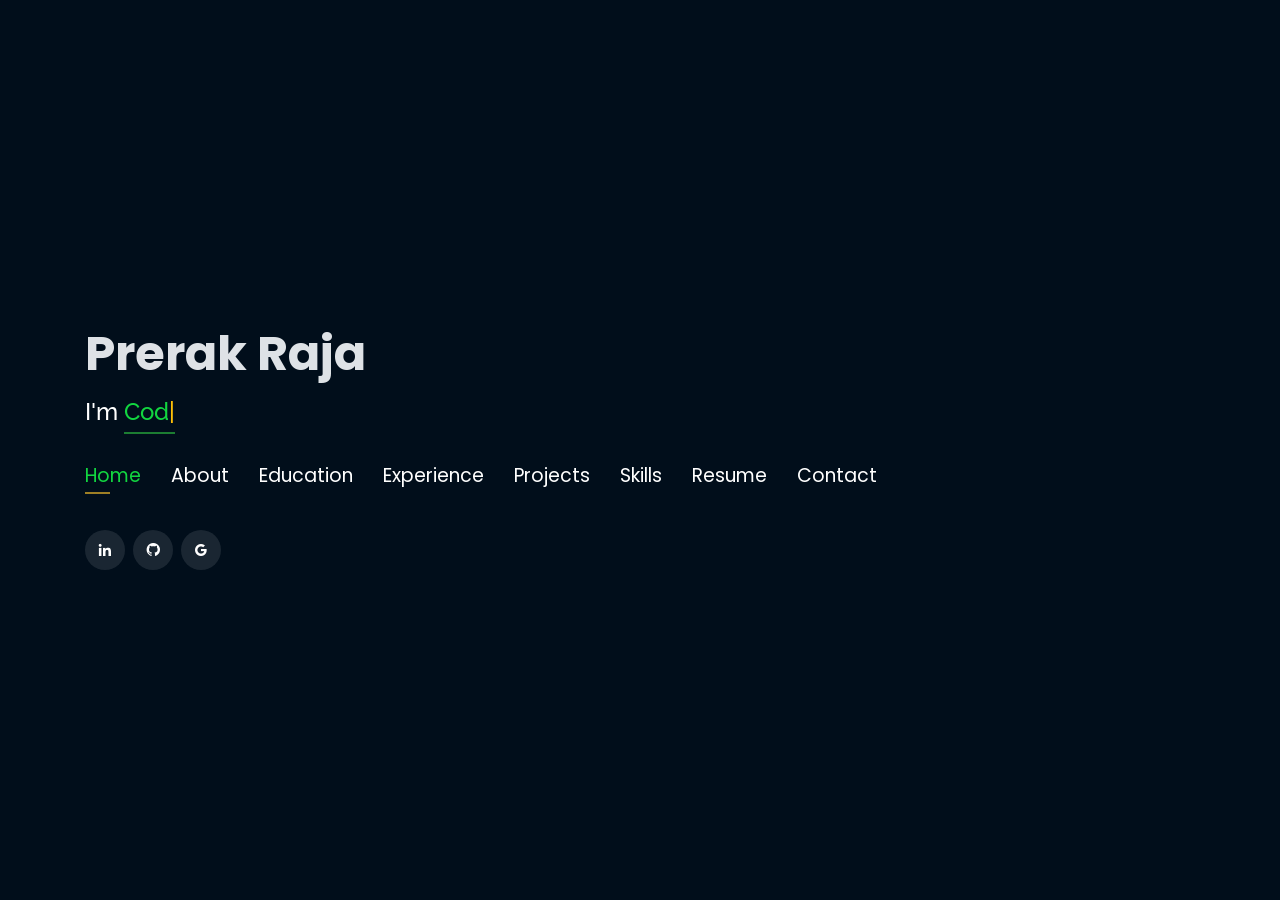
==== index.html @ 5ef742ff "Add files via upload" ====
<!DOCTYPE html>
<html lang="en">

<head>
  <!-- Google Tag Manager -->
  <script>(function(w,d,s,l,i){w[l]=w[l]||[];w[l].push({'gtm.start':
  new Date().getTime(),event:'gtm.js'});var f=d.getElementsByTagName(s)[0],
  j=d.createElement(s),dl=l!='dataLayer'?'&l='+l:'';j.async=true;j.src=
  'https://www.googletagmanager.com/gtm.js?id='+i+dl;f.parentNode.insertBefore(j,f);
  })(window,document,'script','dataLayer','GTM-5BB8W2X');</script>
  <!-- End Google Tag Manager -->
  <link rel="icon" type="image/png" href="/favicon.png"/>
  <meta charset="utf-8">
  <meta content="width=device-width, initial-scale=1.0" name="viewport">

  <title>Personal Portfolio</title>
  <meta content="" name="descriptison">
  <meta content="" name="keywords">

  <!-- Google Fonts -->
  <link href="https://fonts.googleapis.com/css?family=Open+Sans:300,300i,400,400i,600,600i,700,700i|Raleway:300,300i,400,400i,500,500i,600,600i,700,700i|Poppins:300,300i,400,400i,500,500i,600,600i,700,700i" rel="stylesheet">

  <!-- Vendor CSS Files -->
  <link href="assets/vendor/bootstrap/css/bootstrap.min.css" rel="stylesheet">
  <link href="assets/vendor/icofont/icofont.min.css" rel="stylesheet">
  <link href="assets/vendor/remixicon/remixicon.css" rel="stylesheet">
  <link href="assets/vendor/owl.carousel/assets/owl.carousel.min.css" rel="stylesheet">
  <link href="assets/vendor/boxicons/css/boxicons.min.css" rel="stylesheet">
  <link href="assets/vendor/venobox/venobox.css" rel="stylesheet">

  <!-- Template Main CSS File -->
  <link href="assets/css/style.css" rel="stylesheet">


  <!-- Global site tag (gtag.js) - Google Analytics -->
  <script async src="https://www.googletagmanager.com/gtag/js?id=UA-169007209-3"></script>
  <script>
    window.dataLayer = window.dataLayer || [];
    function gtag(){dataLayer.push(arguments);}
    gtag('js', new Date());

    gtag('config', 'UA-169007209-3');
  </script>



  <!-- =======================================================
  * Template Name: Personal - v2.1.0
  * Template URL: https://bootstrapmade.com/personal-free-resume-bootstrap-template/
  * Author: BootstrapMade.com
  * License: https://bootstrapmade.com/license/
  ======================================================== -->
</head>

<body>
  
  <!-- Google Tag Manager (noscript) -->
  <noscript><iframe src="https://www.googletagmanager.com/ns.html?id=GTM-5BB8W2X"
  height="0" width="0" style="display:none;visibility:hidden"></iframe></noscript>
  <!-- End Google Tag Manager (noscript) -->
  <!-- ======= Header ======= -->
  <header id="header" class="header-tops">

    <div class="container">

      <h1><a href="index.html">Prerak Raja</a></h1>
      <h2 style="color:#fff">I'm <span class="typing" style="color:#12D640"></span></h2>
      <nav class="nav-menu d-none d-lg-block">
        <ul>
          <li class="active"><a href="#header"> <span>Home</span></a></li>
          <li><a href="#about"><span>About</span></a></li>
          <li><a href="#education"> <span>Education</span></a></li>
          <li><a href="#experience"> <span>Experience</span></a></li>
<!--          <li><a href="#projects"> <span>Projects</span></a></li>-->
          <li><a href="#portfolio"> <span>Projects</span></a></li>
          <li><a href="#skills"> <span>Skills</span></a></li>
          <li><a href="https://drive.google.com/file/d/1pT-Nk6AxY9ZOWBizuDb4htA3IiUF_fSe/view?usp=sharing" target="_blank"> <span>Resume</span></a></li>
          <!-- <li><a href="#links"> <span>Resume & Links</span></a></li> -->
          <li><a href="#contacts"> <span>Contact</span></a></li>

        </ul>
      </nav><!-- .nav-menu -->

      <div class="social-links">
          <a href="https://www.linkedin.com/in/rajaprerak" target="_blank" class="linkedin"><i class="bx bxl-linkedin"></i></a>
          <a href="https://www.github.com/rajaprerak" target="_blank" class="github"><i class="bx bxl-github"></i></a>
          <a href="mailto:rajaprerak@gmail.com" target="_blank" class="google"><i class="bx bxl-google"></i></a>

      </div>

    </div>
  </header><!-- End Header -->

  <!-- ======= About Section ======= -->
  <section id="about" class="about">

    <!-- ======= About Me ======= -->
    <div class="about-me container">

      <div class="section-title">
        <h2>About</h2>
      </div>

      <div class="row">
        <div class="col-lg-4" data-aos="fade-right">
          <img src="assets/img/profile.jpeg" class="img-fluid" alt="">
        </div>
        <div class="col-lg-8 pt-4 pt-lg-0 content" data-aos="fade-left">
          <p>Focused and enthusiastic developer with a keen interest in software development and artificial intelligence. By comprehensive exposure
            to the underlying concepts and applying them vividly to various projects, my love for these domains came into being.
            I am a passionate individual who thrives to build and apply algorithms to solve real-world industry problems.
          </p>
          <div class="row">
            <div class="col-lg-6">
              <ul>
                <li><i class="icofont-rounded-right"></i> <strong>Birthday:</strong> 12 October 1996</li>
                <li><i class="icofont-rounded-right"></i> <strong>Phone:</strong> +1 480-401-8112</li>
              </ul>
            </div>
            <div class="col-lg-6">
              <ul>
                <li><i class="icofont-rounded-right"></i> <strong>City:</strong> Tempe, AZ</li>
                <li><i class="icofont-rounded-right"></i> <strong>Email:</strong> rajaprerak@gmail.com</li>
              </ul>
            </div>
          </div>
        </div>
      </div>

    </div><!-- End About Me -->

    <!-- ======= Interests ======= -->
    <div class="interests container">

      <div class="section-title">
        <h2>Interests</h2>
      </div>

      <div class="row">
        <div class="col-lg-3 col-md-4">
          <div class="icon-box">
            <i class="ri-global-line" style="color: #ffbb2c;"></i>
            <h3>Software Development</h3>
          </div>
        </div>
        <div class="col-lg-3 col-md-4 mt-4 mt-md-0">
          <div class="icon-box">
            <i class="ri-database-2-line" style="color: #5578ff;"></i>
            <h3>Machine Learning</h3>
          </div>
        </div>
        <div class="col-lg-3 col-md-4 mt-4 mt-md-0">
          <div class="icon-box">
            <i class="ri-camera-3-line" style="color: #e80368;"></i>
            <h3>Computer Vision</h3>
          </div>
        </div>
        <div class="col-lg-3 col-md-4 mt-4 mt-lg-0">
          <div class="icon-box">
            <i class="ri-english-input" style="color: #1c7d32;"></i>
            <h3>Natural Language Processing</h3>
          </div>
        </div>
        <div class="col-lg-3 col-md-4 mt-4">
          <div class="icon-box">
            <i class="ri-code-s-slash-fill" style="color: #28a745;"></i>
            <h3>Software Engineering</h3>
          </div>
        </div>
        <div class="col-lg-3 col-md-4 mt-4">
          <div class="icon-box">
            <i class="ri-bar-chart-box-line" style="color: #f1081f;"></i>
            <h3>Visualization</h3>
          </div>
        </div>
        <div class="col-lg-3 col-md-4 mt-4">
          <div class="icon-box">
            <i class="ri-file-list-3-line" style="color: #47aeff;"></i>
            <h3>Algorithms</h3>
          </div>
        </div>
        <div class="col-lg-3 col-md-4 mt-4">
          <div class="icon-box">
            <i class="ri-image-line" style="color: #ffc107;"></i>
            <h3>Image Processing</h3>
          </div>
        </div>
      </div>

    </div><!-- End Interests -->
  </section><!-- End About Section -->



  <!-- ======= Education Section ======= -->
  <section id="education" class="services">
    <div class="container">
      <div class="section-title">
        <h2>Education</h2>
      </div>
      <div class="row">
        <div class="col-lg-12" data-aos="fade-up" style="display: inline-block;">


            <div class="col-md-4 mt-4 mt-md-0 icon-box" data-aos="fade-up" data-aos-delay="100" style="padding:0px 0px;padding-bottom: 5px;display: inline-block;">
              <img src="assets/img/education/ASU.jpg" class="img-fluid" alt="">
              <!-- <h4 style="text-align:left;"><a href="https://www.asu.edu/" target="_blank" style="color:#12d640">Arizona State University</a><br> </h4> -->
              <p style="text-align:left;color:#fff;padding: 5px 10px;"><em>MS in Computer Science</em></p>
              <h5 style="text-align:left;padding: 0px 10px;">Janurary 2021 - Present</h5>
              <h6 style="text-align:left;color:#fff;padding: 0px 10px;">Relevant Coursework</h6>
              <ul style="text-align:left;color:#fff;">
                <li>Distributed Database Systems</li>
                <li>Cloud Computing</li>
                <li>Foundation Of Algorithms</li>
              </ul>
            </div>
            <div class="col-md-4 mt-4 mt-md-0 icon-box" data-aos="fade-up" data-aos-delay="100" style="padding:0px 0px;padding-bottom: 5px;display: inline-block;">
              <img src="assets/img/education/au.png" class="img-fluid" alt="">
              <!-- <h4 style="text-align:left;"><a href="https://ahduni.edu.in/" target="_blank" style="color:#12d640">Ahmedabad University</a><br> </h4> -->
              <p style="text-align:left;color:#fff;padding: 5px 10px;"><em>B.Tech. in Information and Communication Technology</em></p>
              <h5 style="text-align:left;padding: 0px 10px;">July 2014 - May 2018</h5>
              <h6 style="text-align:left;color:#fff;padding: 0px 10px;">Relevant Coursework</h6>
              <ul style="text-align:left;color:#fff;">
                <!-- <li>Data Structures &amp; Algorithms</li> -->
                <li>Database Management Systems</li>
                <!-- <li>Operating Systems</li> -->
                <li>Algorithms &amp; Optimization for Big Data</li>
                <li>Machine Learning</li>
                <!-- <li>Computer Vision</li> -->
              </ul>
            </div>
          </div>
        </div>
      </div>


    <div class="portfolio">
    <div class="container">
      <div class="section-title">
        <h2>Online Certification</h2>
      </div>

      <div class="row portfolio-container" style="position: relative; height: 437.75px;">

         <div class="col-lg-4 col-md-6 portfolio-item filter-app" style="position: absolute; left: 0px; top: 0px;">
          <div class="portfolio-wrap">
            <img src="assets/img/certification/stanford.jpg" class="img-fluid" alt="">
            <div class="portfolio-info">
              <h4>Machine Learning</h4>
              <div class="portfolio-links">
                <a href="https://www.coursera.org/account/accomplishments/certificate/2BTJ636Q2E93?utm_medium=certificate&amp;utm_source=link&amp;utm_campaign=copybutton_certificate/" target="_blank" title="Certificate"><i class="bx bx-link"></i></a>
              </div>
            </div>
           </div>
          </div>

        <div class="col-lg-4 col-md-6 portfolio-item filter-app" style="position: absolute; left: 370px; top: 0px;">
          <div class="portfolio-wrap">
            <img src="assets/img/certification/stanford.jpg" class="img-fluid" alt="">
            <div class="portfolio-info">
              <h4>Algorithms-Design and Analysis</h4>
              <div class="portfolio-links">
                <a href="https://www.coursera.org/account/accomplishments/certificate/6THRQXYE9EHZ?utm_medium=certificate&amp;utm_source=link&amp;utm_campaign=copybutton_certificate" target="_blank" title="Certificate"><i class="bx bx-link"></i></a>
              </div>
            </div>
          </div>
        </div>

        <div class="col-lg-4 col-md-6 portfolio-item filter-app" style="position: absolute; left: 740px; top: 0px;">
          <div class="portfolio-wrap">
            <img src="assets/img/certification/ucsd.jpg" class="img-fluid" alt="">
            <div class="portfolio-info">
              <h4>Algorithmic Toolbox</h4>
              <div class="portfolio-links">
                <a href="https://coursera.org/share/98bbfb990484fac370d5e5ed14334ea4" target="_blank" title="Certificate"><i class="bx bx-link"></i></a>
              </div>
            </div>
          </div>
        </div>

        <div class="col-lg-4 col-md-6 portfolio-item filter-project" style="position: absolute; left: 0px; top: 218.875px;">
          <div class="portfolio-wrap">
            <img src="assets/img/certification/ibm.jpg" class="img-fluid" alt="">
            <div class="portfolio-info">
              <h4>Deep Learning with Tensorflow</h4>
              <div class="portfolio-links">
                <a href="https://drive.google.com/file/d/1FSwPt19EzY_tpvqkE6igtLf3gccKcssC/view?usp=sharing" target="_blank" title="Certificate"><i class="bx bx-link"></i></a>
              </div>
            </div>
          </div>
        </div>

        <div class="col-lg-4 col-md-6 portfolio-item filter-project" style="position: absolute; left: 370px; top: 218.875px;">
          <div class="portfolio-wrap">
            <img src="assets/img/certification/ibm.jpg" class="img-fluid" alt="">
            <div class="portfolio-info">
              <h4>Machine Learning with Python</h4>
              <div class="portfolio-links">
                <a href="https://drive.google.com/file/d/1gimySw_NPzCJ54dqZ2j2wYyz-JDOg-S0/view?usp=sharing" target="_blank" title="Certificate"><i class="bx bx-link"></i></a>
              </div>
            </div>
          </div>
        </div>


        <div class="col-lg-4 col-md-6 portfolio-item filter-project" style="position: absolute; left: 740px; top: 218.875px;">
          <div class="portfolio-wrap">
            <img src="assets/img/certification/dai.jpg" class="img-fluid" alt="">
            <div class="portfolio-info">
              <h4>Neural Networks and Deep Learning</h4>
              <div class="portfolio-links">
                <a href="https://www.coursera.org/account/accomplishments/certificate/ELXZ6FE2BU7X?utm_medium=certificate&amp;utm_source=link&amp;utm_campaign=copybutton_certificate/" target="_blank" title="Certificate"><i class="bx bx-link"></i></a>
              </div>
            </div>
          </div>
        </div>

      </div>
    </div>
    </div>

  </section>
  <!-- End Education Section -->



  <!-- Start Experience Section -->

  <section id="experience" class="services">
    <div class="container">
      <div class="section-title">
        <h2>Experience</h2>
      </div>
      <div class="row">
          <div class="col-lg-12" data-aos="fade-up">
              <div class="col-md-12 mt-4 mt-md-0 icon-box" data-aos="fade-up" data-aos-delay="100">
                <h4 style="text-align:left;"><a href="https://www.asu.edu/" style="color:#12d640">Arizona State University</a><br> </h4>
                <h5 style="text-align:left;">January 2021 - Present</h5>
                <p style="text-align:left;color:#fff"><em>Software Engineer </em></p>
                <ul style="text-align:left;">
                  <li>Managed large‑scale deployment of JupyterHub with Nbgrader and webwork software, facilitating approx 5500 students.</li>
                  <li>Configured, troubleshot, and administered server‑side web applications for the statistics department.</li>
                  <li>Handled Linux server administration and Apache configuration; automated tasks like user account creation, managing student database, and system maintenance using Shell and automation scripts, reducing manual work by 200%.</li>
                </ul>
              </div>
              <div class="col-md-12 mt-4 mt-md-0 icon-box" data-aos="fade-up" data-aos-delay="100">
                <h4 style="text-align:left;"><a href="https://www.augmenify.com/" style="color:#12d640">Augmenify Infotech Pvt. Ltd.</a><br> </h4>
                <h5 style="text-align:left;">August 2020 - November 2020</h5>
                <p style="text-align:left;color:#fff"><em>Backend Developer</em></p>
                <ul style="text-align:left;">
                  <li>Documented and coded server‑less web application for the hotel industry and designed REST API using Flask‑based JWT authentication.</li>
                  <li>Redeveloped an existing system to support customer account management, scheduling, and time tracking; enabled dynamic API calls with the help of Amazon API Gateway, AWS Lambda, and DynamoDB.</li>
                </ul>
              </div>
              <div class="col-md-12 mt-4 mt-md-0 icon-box" data-aos="fade-up" data-aos-delay="100">
                <h4 style="text-align:left;"><a href="https://www.epitomesolutions.in/" style="color:#12d640">Epitome Corporation Pvt. Ltd.</a><br> </h4>
                <h5 style="text-align:left;">July 2019 - Dec 2019</h5>
                <p style="text-align:left;color:#fff"><em>Software Developer</em></p>
                <ul style="text-align:left;">
                  <li>Tested, designed, and developed backend APIs of WebRTC enabled multi‑party video conferencing web application and delivered the project 15 days ahead of schedule by efficiently designing the flow of the project.</li>
                </ul>
              </div>
              <div class="col-md-12 mt-4 mt-md-0 icon-box" data-aos="fade-up" data-aos-delay="100">
                <h4 style="text-align:left;"><a href="https://www.meditab.com/" target="_blank" style="color:#12d640">Meditab Software Pvt. Ltd.</a><br> </h4>
                <h5 style="text-align:left;">May 2018 - June 2018</h5>
                <p style="text-align:left;color:#fff"><em>Programmer Analyst</em></p>
                <ul style="text-align:left;">
                  <li>Optimized image processing algorithm of pill detection by creating customized MASKRCNN  algorithm, increasing accuracy by 15%; trained classification algorithm with the help of triplet loss to learn the image embedding of pill, reducing the hassle of collecting data of new pills. </li>
                  <li>Devised a pipeline of the project to incorporate it into the product of the company. Implemented Restful APIs in Django that enabled our quality Analyst team to increase reporting speed by 46%.</li>
                  <li>Built a web app to onboard data from the company’s product using Flask, Postgres, and AWS S3, enabling interactive charts in real-time.</li>
                  <li>Mentored 2 interns to optimize the pill detection algorithm and to include the multiprocessing pipeline, increasing overall speed by 75%.</li>
                </ul>
              </div>
              <div class="col-md-12 mt-4 mt-md-0 icon-box" data-aos="fade-up" data-aos-delay="100">
                <h4 style="text-align:left;"><a href="https://www.sac.gov.in/Vyom/index.jsp" target="_blank" style="color:#12d640">Space Application Centre, ISRO</a><br> </h4>
                <h5 style="text-align:left;">Jan 2018 - May 2018</h5>
                <p style="text-align:left;color:#fff"><em>Research Intern</em></p>
                <ul style="text-align:left;">
                  <li>Implemented noise reduction algorithm on the satellite image and prepared architecture for detecting objects in high‑resolution satellite images, achieving 80% accuracy.</li>
                  <li>Increased accessibility of satellite image data by redesigning database and application for showcasing graphical data.</li>
                </ul>
            </div>
          </div>
        </div>
    </div>
  </section>

  <!-- End Experience Section -->



  <!-- Start Project Section -->
  <section id="portfolio" class="portfolio">
    <div class="container">

      <div class="section-title">
        <h2>Projects</h2>
      </div>

      <div class="row">
        <div class="col-lg-12 d-flex justify-content-center">
          <ul id="portfolio-flters">
            <li data-filter="*" class="filter-active">All</li>
            <li data-filter=".filter-app">Web-App</li>
            <li data-filter=".filter-project">Project</li>
          </ul>
        </div>
      </div>

      <div class="row portfolio-container">

        <div class="col-lg-4 col-md-6 portfolio-item filter-app">
          <center><h4>Twitter Analysis</h4></center>
          <div class="portfolio-wrap">
            <img src="assets/img/project/twitteranalysis.jpg" class="img-fluid" alt="">
            <div class="portfolio-info">
              
              <div class="portfolio-links">
                <a href="projects/twitteranalysis.html" data-gall="portfolioDetailsGallery" data-vbtype="iframe" class="venobox" title="Project Details"><i class="bx bx-info-circle"></i></a>
              </div>
            </div>
          </div>
        </div>

        <div class="col-lg-4 col-md-6 portfolio-item filter-app">
          <center><h4>Image recognition as Service</h4></center>
          <div class="portfolio-wrap">
            <img src="assets/img/project/iras.jpeg" class="img-fluid" alt="">
            <div class="portfolio-info">
              
              <div class="portfolio-links">
                <a href="projects/iras.html" data-gall="portfolioDetailsGallery" data-vbtype="iframe" class="venobox" title="Project Details"><i class="bx bx-info-circle"></i></a>
              </div>
            </div>
          </div>
        </div>

        <div class="col-lg-4 col-md-6 portfolio-item filter-app">
          <center><h4>Music Streaming Website</h4></center>
          <div class="portfolio-wrap">
            <img src="assets/img/project/musicplayer.jpg" class="img-fluid" alt="">
            <div class="portfolio-info">
              
              <div class="portfolio-links">
                <a href="projects/musicplayer.html" data-gall="portfolioDetailsGallery" data-vbtype="iframe" class="venobox" title="Project Details"><i class="bx bx-info-circle"></i></a>
              </div>
            </div>
          </div>
        </div>

        <div class="col-lg-4 col-md-6 portfolio-item filter-app">
          <center><h4>Movie Recommender</h4></center>
          <div class="portfolio-wrap">
            <img src="assets/img/project/recommender.jpg" class="img-fluid" alt="">
            <div class="portfolio-info">
              
              <div class="portfolio-links">
                <a href="projects/recommender.html" data-gall="portfolioDetailsGallery" data-vbtype="iframe" class="venobox" title="Project Details"><i class="bx bx-info-circle"></i></a>
              </div>
            </div>
          </div>
        </div>

        <!-- <div class="col-lg-4 col-md-6 portfolio-item filter-app">
          <center><h4>To-Do App</h4></center>
          <div class="portfolio-wrap">
            <img src="assets/img/project/todo.jpg" class="img-fluid" alt="">
            <div class="portfolio-info">
              <div class="portfolio-links">
                <a href="projects/todo.html" data-gall="portfolioDetailsGallery" data-vbtype="iframe" class="venobox" title="Project Details"><i class="bx bx-info-circle"></i></a>
              </div>
            </div>
          </div>
        </div> -->

        <div class="col-lg-4 col-md-6 portfolio-item filter-project">
          <!-- <br> -->
          <center><h4>Resume Section Classifier</h4></center>
          <div class="portfolio-wrap">
            <img src="assets/img/project/resume.jpg" class="img-fluid" alt="">
            <div class="portfolio-info">
              <h4>Resume Section Classifier</h4>
              <div class="portfolio-links">
                <a href="projects/resume.html" data-gall="portfolioDetailsGallery" data-vbtype="iframe" class="venobox" title="Project Details"><i class="bx bx-info-circle"></i></a>
              </div>
            </div>
          </div>
        </div>

        <!-- <div class="col-lg-4 col-md-6 portfolio-item filter-app">
          <br>
          <center><h4>Tech Blog</h4></center>
          <div class="portfolio-wrap">
            <img src="assets/img/project/blog.jpg" class="img-fluid" alt="">
            <div class="portfolio-info">
              <div class="portfolio-links">
                <a href="projects/blog.html" data-gall="portfolioDetailsGallery" data-vbtype="iframe" class="venobox" title="Project Details"><i class="bx bx-info-circle"></i></a>
              </div>
            </div>
          </div>
        </div> -->

        <div class="col-lg-4 col-md-6 portfolio-item filter-project">
          <center><h4>Video Description Generator</h4></center>
          <div class="portfolio-wrap">
            <img src="assets/img/project/vdg.jpg" class="img-fluid" alt="">
            <div class="portfolio-info">
              <div class="portfolio-links">
                <a href="projects/vdg.html" data-gall="portfolioDetailsGallery" data-vbtype="iframe" class="venobox" title="Project Details"><i class="bx bx-info-circle"></i></a>
              </div>
            </div>
          </div>
        </div>

        <div class="col-lg-4 col-md-6 portfolio-item filter-app">
          <center><h4>ML-DL Web-App</h4></center>
          <div class="portfolio-wrap">
            <img src="assets/img/project/ml.jpg" class="img-fluid" alt="">
            <div class="portfolio-info">
              <div class="portfolio-links">
                <a href="projects/ml.html" data-gall="portfolioDetailsGallery" data-vbtype="iframe" class="venobox" title="Project Details"><i class="bx bx-info-circle"></i></a>
              </div>
            </div>
          </div>
        </div>

        

        <div class="col-lg-4 col-md-6 portfolio-item filter-project">
          <!-- <br> -->
          <center><h4>Image Generator</h4></center>
          <div class="portfolio-wrap">
            <img src="assets/img/project/gan.jpg" class="img-fluid" alt="">
            <div class="portfolio-info">
              <div class="portfolio-links">
                <a href="projects/gan.html" data-gall="portfolioDetailsGallery" data-vbtype="iframe" class="venobox" title="Project Details"><i class="bx bx-info-circle"></i></a>
              </div>
            </div>
          </div>
        </div>

      </div>
    </div>
  </section>

  <!-- End Project Section -->



  <!-- Start Skills Section -->

  <section id="skills" class="services">
    <div class="container">
      <div class="section-title">
        <h2>Skills</h2>
      </div>
      <div class="row">
        <div class="col-lg-12" data-aos="fade-up">
          <div class="col-md-12 mt-4 mt-md-0 icon-box" data-aos="fade-up" data-aos-delay="100" style="background:#fff">
            <h4 style="text-align:left;color:#09203a">Languages and Databases</h4>
                <p style="text-align:left;">
                  <img src="https://www.vectorlogo.zone/logos/python/python-horizontal.svg" alt="vectorlogo.zone" height="50" width="150">
                  <img src="https://www.vectorlogo.zone/logos/java/java-horizontal.svg" alt="vectorlogo.zone" height="50" width="120">
                  <img src="https://www.vectorlogo.zone/logos/w3_html5/w3_html5-ar21.svg" alt="vectorlogo.zone">
                  <img src="https://upload.wikimedia.org/wikipedia/commons/d/d5/CSS3_logo_and_wordmark.svg" alt="upload.wikimedia.org" height="60" width="90">
                  <img src="https://www.vectorlogo.zone/logos/mysql/mysql-horizontal.svg" alt="vectorlogo.zone" height="70" width="130">
                  <img src="https://www.vectorlogo.zone/logos/postgresql/postgresql-horizontal.svg" alt="vectorlogo.zone" height="50" width="190">

                </p>
            </div>
            <div class="col-md-12 mt-4 mt-md-0 icon-box" data-aos="lefade-up" data-aos-delay="100" style="background:#fff">
              <h4 style="text-align:left;color:#09203a">Frameworks</h4>
                <p style="text-align:left;">
                  <img src="https://www.vectorlogo.zone/logos/pocoo_flask/pocoo_flask-ar21.svg" alt="vectorlogo.zone">
                  <img src="https://www.vectorlogo.zone/logos/djangoproject/djangoproject-ar21.svg" alt="vectorlogo.zone">
                  <img src="https://www.vectorlogo.zone/logos/nodejs/nodejs-horizontal.svg" alt="vectorlogo.zone">
                  <img src="https://www.vectorlogo.zone/logos/getbootstrap/getbootstrap-ar21.svg" alt="vectorlogo.zone">
                  <img src="https://www.vectorlogo.zone/logos/tensorflow/tensorflow-ar21.svg" alt="vectorlogo.zone">
                  <img src="https://www.vectorlogo.zone/logos/pytorch/pytorch-ar21.svg" alt="vectorlogo.zone">
                  <img src="https://www.vectorlogo.zone/logos/opencv/opencv-ar21.svg" alt="vectorlogo.zone">
                  <img src="https://upload.wikimedia.org/wikipedia/commons/0/05/Scikit_learn_logo_small.svg" alt="upload.wikimedia.org" width="90" height="70">
              </p>
          </div>
          <div class="col-md-12 mt-4 mt-md-0 icon-box" data-aos="lefade-up" data-aos-delay="100" style="background:#fff">
              <h4 style="text-align:left;color:#09203a">Tools</h4>
                <p style="text-align:left;">
                  <img src="https://www.vectorlogo.zone/logos/git-scm/git-scm-ar21.svg" alt="vectorlogo.zone">
                  <img src="https://www.vectorlogo.zone/logos/amazon_aws/amazon_aws-ar21.svg" alt="vectorlogo.zone">
                  <img src="https://www.vectorlogo.zone/logos/google_cloud/google_cloud-ar21.svg" alt="vectorlogo.zone">
                  <img src="https://www.vectorlogo.zone/logos/heroku/heroku-ar21.svg" alt="vectorlogo.zone">
                  <img src="https://www.vectorlogo.zone/logos/jupyter/jupyter-ar21.svg" alt="vectorlogo.zone">
              </p>
          </div>
        </div>
      </div>
    </div>
  </section>

  <!-- End Skills Section -->




  <!-- Start Links section -->
  <section id="links" class="services">
    <div class="container">
      <div class="section-title">
        <h2>Resume & Links</h2>
      </div>
      <div class="row">
        <div class="col-md-3 mt-4 mt-md-0 icon-box" data-aos="fade-up" data-aos-delay="100">
          <a href="https://drive.google.com/file/d/1iHBNV2UkH5LkhAP-1hYRZ2Ez_BQ6g4S7/view?usp=sharing" target="_blank"><div class="icon"><i class="icofont-page"></i></div></a>
          <h4 class="title"><a href="https://drive.google.com/file/d/1iHBNV2UkH5LkhAP-1hYRZ2Ez_BQ6g4S7/view?usp=sharing" target="_blank">Resume</a></h4>
          <p class="description" style="color:#fff;">The link contains downloadable resume</p>
        </div>
        <div class="col-md-3 mt-4 mt-md-0 icon-box" data-aos="fade-up">
          <a href="https://github.com/rajaprerak/LeetCode_Problems" target="_blank"><div class="icon"><i class="icofont-link"></i></div></a>
          <h4 class="title"><a href="https://github.com/rajaprerak/LeetCode_Problems" target="_blank">LeetCode Repository</a></h4>
          <p class="description" style="color:#fff;"> The github repository contains leetcode problems solution in python.</p>
        </div>
        <!-- <div class="col-md-3 mt-4 mt-md-0 icon-box" data-aos="fade-up" data-aos-delay="100">
          <a href="https://techingenious.herokuapp.com/" target="_blank"><div class="icon"><i class="icofont-page"></i></div></a>
          <h4 class="title"><a href="https://techingenious.herokuapp.com/" target="_blank">Blog</a></h4>
          <p class="description" style="color:#fff;">Blog containing articles on AI, coding, development</p>
        </div> -->
      </div>
    </div>
  </section> <!--End Links Section -->


  <!-- Start Contact Section -->

  <section id="contacts" class="contact">
    <div class="container">

      <div class="section-title">
        <h2>Contact</h2>
      </div>

      <div class="row mt-2">

        <div class="col-md-6 d-flex align-items-stretch">
          <div class="info-box">
            <i class="bx bx-map"></i>
            <h3>My Address</h3>
            <p>1275 E University Dr</p>
            <p>Unit 212</p>
            <p>Tempe, AZ 85281</p>
          </div>
        </div>

        <div class="col-md-6 mt-4 mt-md-0 d-flex align-items-stretch">
          <div class="info-box">
            <i class="bx bx-share-alt"></i>
            <h3>Social Profiles</h3>
            <div class="social-links">
              <a href="https://www.linkedin.com/in/rajaprerak" target="_blank" class="linkedin"><i class="bx bxl-linkedin"></i></a>
              <a href="https://www.github.com/rajaprerak" target="_blank" class="github"><i class="bx bxl-github"></i></a>
              <a href="mailto:rajaprerak@gmail.com" target="_blank" class="google"><i class="bx bxl-google"></i></a>

            </div>
          </div>
        </div>

        <div class="col-md-6 mt-4 d-flex align-items-stretch">
          <div class="info-box">
            <i class="bx bx-envelope"></i>
            <h3>Email</h3>
            <p>rajaprerak@gmail.com</p>
            <p>pkraja@asu.edu</p>
          </div>
        </div>
        <div class="col-md-6 mt-4 d-flex align-items-stretch">
          <div class="info-box">
            <i class="bx bx-phone-call"></i>
            <h3>Contact</h3>
            <p>+1 480-401-8112</p>
          </div>
        </div>
      </div>
      <!-- <div id="sfczmlqxr5caww28rswrt8849ghbekgnh3j" ></div><script type="text/javascript" src="https://counter1.stat.ovh/private/counter.js?c=zmlqxr5caww28rswrt8849ghbekgnh3j&down=async" async></script><noscript><a href="https://www.freecounterstat.com" title="free web counter"><img src="https://counter1.stat.ovh/private/freecounterstat.php?c=zmlqxr5caww28rswrt8849ghbekgnh3j" border="0" title="free web counter" alt="free web counter" style="visibility: none;"></a></noscript> -->
    </div>
  </section>

  <!-- End Contact Section -->

  <!-- Vendor JS Files -->
  <script src="assets/vendor/jquery/jquery.min.js"></script>
  <script src="assets/vendor/bootstrap/js/bootstrap.bundle.min.js"></script>
  <script src="assets/vendor/jquery.easing/jquery.easing.min.js"></script>
  <script src="assets/vendor/php-email-form/validate.js"></script>
  <script src="assets/vendor/waypoints/jquery.waypoints.min.js"></script>
  <script src="assets/vendor/counterup/counterup.min.js"></script>
  <script src="assets/vendor/owl.carousel/owl.carousel.min.js"></script>
  <script src="assets/vendor/isotope-layout/isotope.pkgd.min.js"></script>
  <script src="assets/vendor/venobox/venobox.min.js"></script>
  <script src="assets/vendor/typed.js/typed.min.js"></script>
  <script type="text/javascript">
    var typed = new Typed('.typing',{
      strings: ["Coder", "Developer", "AI Enthusiast"],
      loop: true,
      typeSpeed: 65,
      backSpeed: 65
    });
  </script>

  <!-- Template Main JS File -->
  <script src="assets/js/main.js"></script>

</body>

</html>
---- assets/css/style.css ----
/**
* Template Name: Personal - v2.1.0
* Template URL: https://bootstrapmade.com/personal-free-resume-bootstrap-template/
* Author: BootstrapMade.com
* License: https://bootstrapmade.com/license/
*/

/*--------------------------------------------------------------
# General
--------------------------------------------------------------*/
body {
  font-family: "Open Sans", sans-serif;
  color: #fff;
  position: relative;
  background: transparent;
}

body::before {
  content: "";
  position: fixed;
  background: #010e1b;
  background-size: cover;
  left: 0;
  right: 0;
  top: 0;
  height: 100vh;
}

@media (min-width: 1024px) {
  body::before {
    background-attachment: fixed;
  }
}

a {
  color: #12d640;
}

a:hover {
  color: #12d640;
  text-decoration: none;
}

h1, h2, h3, h4, h5, h6 {
  font-family: "Raleway", sans-serif;
}

/*--------------------------------------------------------------
# Header
--------------------------------------------------------------*/
#header {
  transition: ease-in-out 0s;
  position: relative;
  height: 100vh;
  display: flex;
  align-items: center;
  z-index: 997;
  overflow-y: auto;
}

#header * {
  transition: ease-in-out 0s;
}

#header h1 {
  font-size: 48px;
  margin-top: 0px;
  padding: 0;
  line-height: 1;
  font-weight: 700;
  font-family: "Poppins", sans-serif;
}

#header h1 a, #header h1 a:hover {
  color: #dee2e6;
  line-height: 1;
  display: inline-block;
}

#header h2 {
  font-size: 24px;
  margin-top: 20px;
  color: #12d640;
}

#header h2 span {
  color: #ffc107;
  border-bottom: 2px solid #1c7d32;
  padding-bottom: 6px;
}

#header img {
  padding: 0;
  margin: 0;
}

#header .social-links {
  margin-top: 40px;
  display: flex;
}

#header .social-links a {
  font-size: 16px;
  display: flex;
  justify-content: center;
  align-items: center;
  background: rgba(255, 255, 255, 0.1);
  color: #fff;
  line-height: 1;
  margin-right: 8px;
  border-radius: 50%;
  width: 40px;
  height: 40px;
}

#header .social-links a:hover {
  background: #1c7d32;
}

@media (max-width: 992px) {
  #header h1 {
    font-size: 36px;
  }
  #header h2 {
    font-size: 20px;
    line-height: 30px;
  }
  #header .social-links {
    margin-top: 15px;
  }
  #header .container {
    display: flex;
    flex-direction: column;
    align-items: center;
  }
}

/*--------------------------------------------------------------
# Navigation Menu
--------------------------------------------------------------*/
/* Desktop Navigation */
.nav-menu {
  margin-top: 35px;
}

.nav-menu ul {
  display: flex;
  margin: 0;
  padding: 0;
  list-style: none;
}

.nav-menu li + li {
  margin-left: 30px;
}

.nav-menu a {
  display: block;
  position: relative;
  color: #fff;
  font-size: 19px;
  font-family: "Poppins", sans-serif;
  font-weight: 400;
}

.nav-menu a:before {
  content: "";
  position: absolute;
  width: 0;
  height: 2px;
  bottom: -4px;
  left: 0;
  background-color: #9e7f25;
  visibility: hidden;
  width: 0px;
  transition: all 0.3s ease-in-out 0s;
}

.nav-menu a:hover:before, .nav-menu li:hover > a:before, .nav-menu .active > a:before {
  visibility: visible;
  width: 25px;
}

.nav-menu a:hover, .nav-menu .active > a, .nav-menu li:hover > a {
  color: #12d640;
  text-decoration: none;
}

/* Mobile Navigation */
.mobile-nav-toggle {
  position: fixed;
  right: 15px;
  top: 15px;
  z-index: 9998;
  border: 0;
  background: none;
  font-size: 24px;
  transition: all 0.4s;
  outline: none !important;
  line-height: 1;
  cursor: pointer;
  text-align: right;
}

.mobile-nav-toggle i {
  color: #fff;
}

.mobile-nav {
  position: fixed;
  top: 55px;
  right: 15px;
  bottom: 15px;
  left: 15px;
  z-index: 9999;
  overflow-y: auto;
  background: rgba(0, 0, 0, 0.7);
  transition: ease-in-out 0s;
  opacity: 0;
  visibility: hidden;
  border-radius: 10px;
  padding: 10px 0;
  border: 2px solid rgba(255, 255, 255, 0.12);
}

.mobile-nav * {
  margin: 0;
  padding: 0;
  list-style: none;
}

.mobile-nav a {
  display: block;
  position: relative;
  color: #fff;
  padding: 10px 20px;
  font-weight: 500;
  outline: none;
}

.mobile-nav a:hover, .mobile-nav .active > a, .mobile-nav li:hover > a {
  color: #1c7d32;
  text-decoration: none;
}

.mobile-nav-overly {
  width: 100%;
  height: 100%;
  z-index: 9997;
  top: 0;
  left: 0;
  position: fixed;
  background: rgba(9, 9, 9, 0.6);
  overflow: hidden;
  display: none;
  transition: ease-in-out 0s;
}

.mobile-nav-active {
  overflow: hidden;
}

.mobile-nav-active .mobile-nav {
  opacity: 1;
  visibility: visible;
}

.mobile-nav-active .mobile-nav-toggle i {
  color: #fff;
}

/* Header Top */
#header.header-top {
  height: 90px;
  position: fixed;
  left: 0;
  top: 0;
  right: 0;
  background: #09203a;
}

#header.header-top .social-links, #header.header-top h2 {
  display: none;
}

#header.header-top h1 {
  margin-right: auto;
  font-size: 36px;
}

#header.header-top .container {
  display: flex;
  align-items: center;
}

#header.header-top .nav-menu {
  margin: 0;
}

@media (max-width: 768px) {
  #header.header-top {
    height: 60px;
  }
  #header.header-top h1 {
    font-size: 26px;
  }
}

/*--------------------------------------------------------------
# Sections General
--------------------------------------------------------------*/
section {
  overflow: hidden;
  position: absolute;
  width: 100%;
  top: 140px;
  bottom: 100%;
  opacity: 0;
  z-index: 2;
}

section.section-show {
  top: 70px;
  bottom: auto;
  opacity: 1;
  padding-bottom: 0px;
}

section .container {
  background: rgba(0, 0, 0, 0);
  padding: 30px;
}

@media (max-width: 768px) {
  section {
    top: 120px;
  }
  section.section-show {
    top: 80px;
  }
}

.section-title h2 {
  font-size: 14px;
  font-weight: 500;
  padding: 0;
  line-height: 1px;
  margin: 0 0 20px 0;
  letter-spacing: 2px;
  text-transform: uppercase;
  color: #dee2e6;
  font-family: "Poppins", sans-serif;
}

.section-title h2::after {
  content: "";
  width: 120px;
  height: 1px;
  display: inline-block;
  background: #dee2e6;
  margin: 4px 10px;
}

.section-title p {
  margin: 0;
  margin: -15px 0 15px 0;
  font-size: 36px;
  font-weight: 700;
  text-transform: uppercase;
  font-family: "Poppins", sans-serif;
  color: #fff;
}

/*--------------------------------------------------------------
# About
--------------------------------------------------------------*/
.about-me .content h3 {
  font-weight: 700;
  font-size: 26px;
  color: #1c7d32;
}

.about-me .content ul {
  list-style: none;
  padding: 0;
}

.about-me .content ul li {
  padding-bottom: 10px;
}

.about-me .content ul i {
  font-size: 20px;
  padding-right: 2px;
  color: #1c7d32;
}

.about-me .content p:last-child {
  margin-bottom: 0;
}

/*--------------------------------------------------------------
# Counts
--------------------------------------------------------------*/
.counts {
  padding: 70px 0 60px;
}

.counts .count-box {
  padding: 30px 30px 25px 30px;
  width: 100%;
  position: relative;
  text-align: center;
  background: rgba(255, 255, 255, 0.08);
}

.counts .count-box i {
  position: absolute;
  top: -25px;
  left: 50%;
  transform: translateX(-50%);
  font-size: 24px;
  background: rgba(255, 255, 255, 0.1);
  padding: 12px;
  color: #1c7d32;
  border-radius: 50px;
}

.counts .count-box span {
  font-size: 36px;
  display: block;
  font-weight: 600;
  color: #fff;
}

.counts .count-box p {
  padding: 0;
  margin: 0;
  font-family: "Raleway", sans-serif;
  font-size: 14px;
}

/*--------------------------------------------------------------
# Skills
--------------------------------------------------------------*/
.skills .progress {
  height: 50px;
  display: block;
  background: none;
}

.skills .progress .skill {
  padding: 0;
  margin: 0 0 6px 0;
  text-transform: uppercase;
  display: block;
  font-weight: 600;
  font-family: "Poppins", sans-serif;
  color: #fff;
}

.skills .progress .skill .val {
  float: right;
  font-style: normal;
}

.skills .progress-bar-wrap {
  background: rgba(255, 255, 255, 0.15);
}

.skills .progress-bar {
  width: 1px;
  height: 10px;
  transition: .9s;
  background-color: #1c7d32;
}

/*--------------------------------------------------------------
# Interests
--------------------------------------------------------------*/
.interests .icon-box {
  display: flex;
  align-items: center;
  padding: 20px;
  background: #09203a;
  transition: ease-in-out 0.3s;
}


.interests .icon-box i {
  font-size: 32px;
  padding-right: 10px;
  line-height: 1;
}

.interests .icon-box h3 {
  font-weight: 700;
  margin: 0;
  padding: 0;
  line-height: 1;
  font-size: 16px;
  color: #fff;
}

.interests .icon-box:hover {
  background: #042b56eb;
}

/*--------------------------------------------------------------
# Testimonials
--------------------------------------------------------------*/
.testimonials .testimonial-item {
  box-sizing: content-box;
  min-height: 320px;
}

.testimonials .testimonial-item .testimonial-img {
  width: 90px;
  border-radius: 50%;
  margin: -40px 0 0 40px;
  position: relative;
  z-index: 2;
  border: 6px solid rgba(255, 255, 255, 0.12);
}

.testimonials .testimonial-item h3 {
  font-size: 18px;
  font-weight: bold;
  margin: 10px 0 5px 45px;
  color: #fff;
}

.testimonials .testimonial-item h4 {
  font-size: 14px;
  color: #999;
  margin: 0 0 0 45px;
}

.testimonials .testimonial-item .quote-icon-left, .testimonials .testimonial-item .quote-icon-right {
  color: rgba(255, 255, 255, 0.25);
  font-size: 26px;
}

.testimonials .testimonial-item .quote-icon-left {
  display: inline-block;
  left: -5px;
  position: relative;
}

.testimonials .testimonial-item .quote-icon-right {
  display: inline-block;
  right: -5px;
  position: relative;
  top: 10px;
}

.testimonials .testimonial-item p {
  font-style: italic;
  margin: 0 15px 0 15px;
  padding: 20px 20px 60px 20px;
  background: rgba(255, 255, 255, 0.1);
  position: relative;
  border-radius: 6px;
  position: relative;
  z-index: 1;
}

.testimonials .owl-nav, .testimonials .owl-dots {
  margin-top: 5px;
  text-align: center;
}

.testimonials .owl-dot {
  display: inline-block;
  margin: 0 5px;
  width: 12px;
  height: 12px;
  border-radius: 50%;
  background-color: rgba(255, 255, 255, 0.3) !important;
}

.testimonials .owl-dot.active {
  background-color: #1c7d32 !important;
}

@media (max-width: 767px) {
  .testimonials {
    margin: 30px 10px;
  }
}

/*--------------------------------------------------------------
# Resume
--------------------------------------------------------------*/
.resume .resume-title {
  font-size: 26px;
  font-weight: 700;
  margin-top: 20px;
  margin-bottom: 20px;
  color: #fff;
}

.resume .resume-item {
  padding: 0 0 20px 20px;
  margin-top: -2px;
  border-left: 2px solid rgba(255, 255, 255, 0.2);
  position: relative;
}

.resume .resume-item h4 {
  line-height: 18px;
  font-size: 18px;
  font-weight: 600;
  text-transform: uppercase;
  font-family: "Poppins", sans-serif;
  color: #1c7d32;
  margin-bottom: 10px;
}

.resume .resume-item h5 {
  font-size: 16px;
  background: rgba(255, 255, 255, 0.15);
  padding: 5px 15px;
  display: inline-block;
  font-weight: 600;
  margin-bottom: 10px;
}

.resume .resume-item ul {
  padding-left: 20px;
}

.resume .resume-item ul li {
  padding-bottom: 10px;
}

.resume .resume-item:last-child {
  padding-bottom: 0;
}

.resume .resume-item::before {
  content: "";
  position: absolute;
  width: 16px;
  height: 16px;
  border-radius: 50px;
  left: -9px;
  top: 0;
  background: #9e7f25;
  border: 2px solid #9e7f25;
}

/*--------------------------------------------------------------
# Services
--------------------------------------------------------------*/
.services .icon-box {
  text-align: center;
  background: #09203a;
  padding: 40px 40px;
  transition: all ease-in-out 0.3s;
  margin: 10px
}

.services .icon-box .icon {
  margin: 0 auto;
  width: 64px;
  height: 64px;
  background: #1c7d32;
  border-radius: 5px;
  transition: all .3s ease-out 0s;
  display: flex;
  align-items: center;
  justify-content: center;
  margin-bottom: 20px;
  transform-style: preserve-3d;
}

.services .icon-box .icon i {
  color: #fff;
  font-size: 28px;
}

.services .icon-box .icon::before {
  position: absolute;
  content: '';
  left: -8px;
  top: -8px;
  height: 100%;
  width: 100%;
  background: rgba(255, 255, 255, 0.15);
  border-radius: 5px;
  transition: all .3s ease-out 0s;
  transform: translateZ(-1px);
}

.services .icon-box h4 {
  font-weight: 700;
  margin-bottom: 15px;
  font-size: 24px;
}

.services .icon-box h4 a {
  color: #fff;
}

.services .icon-box p {
  line-height: 24px;
  font-size: 14px;
  margin-bottom: 0;
}

.services .icon-box:hover {
  background: #042e5f;
  border-color: #1c7d32;
}

.services .icon-box:hover .icon {
  background: #fff;
}

.services .icon-box:hover .icon i {
  color: #1c7d32;
}

.services .icon-box:hover .icon::before {
  background: #35e888;
}

.services .icon-box:hover h4 a, .services .icon-box:hover p {
  color: #12d640;
}

/*--------------------------------------------------------------
# Portfolio
--------------------------------------------------------------*/
.portfolio .portfolio-item {
  margin-bottom: 30px;
}

.portfolio #portfolio-flters {
  padding: 0;
  margin: 0 auto 15px auto;
  list-style: none;
  text-align: center;
  border-radius: 50px;
  padding: 2px 15px;
}

.portfolio #portfolio-flters li {
  cursor: pointer;
  display: inline-block;
  padding: 8px 16px 10px 16px;
  font-size: 14px;
  font-weight: 600;
  line-height: 1;
  text-transform: uppercase;
  color: #fff;
  background: rgba(255, 255, 255, 0.1);
  margin: 0 3px 10px 3px;
  transition: all 0.3s ease-in-out;
  border-radius: 4px;
}

.portfolio #portfolio-flters li:hover, .portfolio #portfolio-flters li.filter-active {
  background: #1c7d32;
}

.portfolio #portfolio-flters li:last-child {
  margin-right: 0;
}

.portfolio .portfolio-wrap {
  transition: 0.3s;
  position: relative;
  overflow: hidden;
  z-index: 1;
  background: rgba(0, 0, 0, 0.6);
}

.portfolio .portfolio-wrap::before {
  content: "";
  background: rgba(0, 0, 0, 0.6);
  position: absolute;
  left: 30px;
  right: 30px;
  top: 30px;
  bottom: 30px;
  transition: all ease-in-out 0.3s;
  z-index: 2;
  opacity: 0;
}

.portfolio .portfolio-wrap .portfolio-info {
  opacity: 0;
  position: absolute;
  top: 0;
  left: 0;
  right: 0;
  bottom: 0;
  text-align: center;
  z-index: 3;
  transition: all ease-in-out 0.3s;
  display: flex;
  flex-direction: column;
  justify-content: center;
  align-items: center;
}

.portfolio .portfolio-wrap .portfolio-info::before {
  display: block;
  content: "";
  width: 48px;
  height: 48px;
  position: absolute;
  top: 35px;
  left: 35px;
  border-top: 3px solid #fff;
  border-left: 3px solid #fff;
  transition: all 0.5s ease 0s;
  z-index: 9994;
}

.portfolio .portfolio-wrap .portfolio-info::after {
  display: block;
  content: "";
  width: 48px;
  height: 48px;
  position: absolute;
  bottom: 35px;
  right: 35px;
  border-bottom: 3px solid #fff;
  border-right: 3px solid #fff;
  transition: all 0.5s ease 0s;
  z-index: 9994;
}

.portfolio .portfolio-wrap .portfolio-info h4 {
  font-size: 20px;
  color: #fff;
  font-weight: 600;
}

.portfolio .portfolio-wrap .portfolio-info p {
  color: #ffffff;
  font-size: 14px;
  text-transform: uppercase;
  padding: 0;
  margin: 0;
}

.portfolio .portfolio-wrap .portfolio-links {
  text-align: center;
  z-index: 4;
}

.portfolio .portfolio-wrap .portfolio-links a {
  color: #fff;
  margin: 0 2px;
  font-size: 28px;
  display: inline-block;
  transition: 0.3s;
}

.portfolio .portfolio-wrap .portfolio-links a:hover {
  color: #63eda3;
}

.portfolio .portfolio-wrap:hover::before {
  top: 0;
  left: 0;
  right: 0;
  bottom: 0;
  opacity: 1;
}

.portfolio .portfolio-wrap:hover .portfolio-info {
  opacity: 1;
}

.portfolio .portfolio-wrap:hover .portfolio-info::before {
  top: 15px;
  left: 15px;
}

.portfolio .portfolio-wrap:hover .portfolio-info::after {
  bottom: 15px;
  right: 15px;
}

/*--------------------------------------------------------------
# Contact
--------------------------------------------------------------*/
.contact .info-box {
  color: #444444;
  padding: 20px;
  width: 100%;
  background: #09203a;
}

.contact .info-box i.bx {
  font-size: 24px;
  color: #dee2e6;
  border-radius: 50%;
  padding: 14px;
  float: left;
  background: rgba(255, 255, 255, 0.1);
}

.contact .info-box h3 {
  font-size: 20px;
  color: #28a745;
  font-weight: 700;
  margin: 10px 0 8px 68px;
}

.contact .info-box p {
  padding: 0;
  color: #fff;
  line-height: 24px;
  font-size: 14px;
  margin: 0 0 0 68px;
}

.contact .info-box .social-links {
  margin: 5px 0 0 68px;
  display: flex;
}

.contact .info-box .social-links a {
  font-size: 18px;
  display: inline-block;
  color: #fff;
  line-height: 1;
  margin-right: 12px;
  transition: 0.3s;
}

.contact .info-box .social-links a:hover {
  color: #12d640;
}

.contact .php-email-form {
  padding: 30px;
  background: rgba(255, 255, 255, 0.08);
}

.contact .php-email-form .validate {
  display: none;
  color: red;
  margin: 0 0 15px 0;
  font-weight: 400;
  font-size: 13px;
}

.contact .php-email-form .error-message {
  display: none;
  background: rgba(255, 255, 255, 0.08);
  background: #ed3c0d;
  text-align: center;
  padding: 15px;
  font-weight: 600;
}

.contact .php-email-form .sent-message {
  display: none;
  background: rgba(255, 255, 255, 0.08);
  background: #1c7d32;
  text-align: center;
  padding: 15px;
  font-weight: 600;
}

.contact .php-email-form .loading {
  display: none;
  background: rgba(255, 255, 255, 0.08);
  text-align: center;
  padding: 15px;
}

.contact .php-email-form .loading:before {
  content: "";
  display: inline-block;
  border-radius: 50%;
  width: 24px;
  height: 24px;
  margin: 0 10px -6px 0;
  border: 3px solid #1c7d32;
  border-top-color: #eee;
  -webkit-animation: animate-loading 1s linear infinite;
  animation: animate-loading 1s linear infinite;
}

.contact .php-email-form input, .contact .php-email-form textarea {
  border-radius: 0;
  box-shadow: none;
  font-size: 14px;
  background: rgba(255, 255, 255, 0.08);
  border: 0;
  transition: 0.3s;
  color: #fff;
}

.contact .php-email-form input:focus, .contact .php-email-form textarea:focus {
  background-color: rgba(255, 255, 255, 0.11);
}

.contact .php-email-form input::-webkit-input-placeholder, .contact .php-email-form textarea::-webkit-input-placeholder {
  color: rgba(255, 255, 255, 0.3);
  opacity: 1;
}

.contact .php-email-form input::-moz-placeholder, .contact .php-email-form textarea::-moz-placeholder {
  color: rgba(255, 255, 255, 0.3);
  opacity: 1;
}

.contact .php-email-form input:-ms-input-placeholder, .contact .php-email-form textarea:-ms-input-placeholder {
  color: rgba(255, 255, 255, 0.3);
  opacity: 1;
}

.contact .php-email-form input::-ms-input-placeholder, .contact .php-email-form textarea::-ms-input-placeholder {
  color: rgba(255, 255, 255, 0.3);
  opacity: 1;
}

.contact .php-email-form input::placeholder, .contact .php-email-form textarea::placeholder {
  color: rgba(255, 255, 255, 0.3);
  opacity: 1;
}

.contact .php-email-form input {
  padding: 20px 15px;
}

.contact .php-email-form textarea {
  padding: 12px 15px;
}

.contact .php-email-form button[type="submit"] {
  background: #1c7d32;
  border: 0;
  padding: 10px 30px;
  color: #fff;
  transition: 0.4s;
  border-radius: 4px;
}

.contact .php-email-form button[type="submit"]:hover {
  background: #15bb62;
}

@-webkit-keyframes animate-loading {
  0% {
    transform: rotate(0deg);
  }
  100% {
    transform: rotate(360deg);
  }
}

@keyframes animate-loading {
  0% {
    transform: rotate(0deg);
  }
  100% {
    transform: rotate(360deg);
  }
}

/*--------------------------------------------------------------
# Credits
--------------------------------------------------------------*/
.credits {
  position: fixed;
  right: 15px;
  bottom: 15px;
  font-size: 13px;
  color: #fff;
  z-index: 1;
}

.credits a {
  color: #1c7d32;
  transition: 0.3s;
}

.credits a:hover {
  color: #fff;
}

@media (max-width: 992px) {
  .credits {
    left: 50%;
    right: 0;
    transform: translateX(-50%);
  }
}
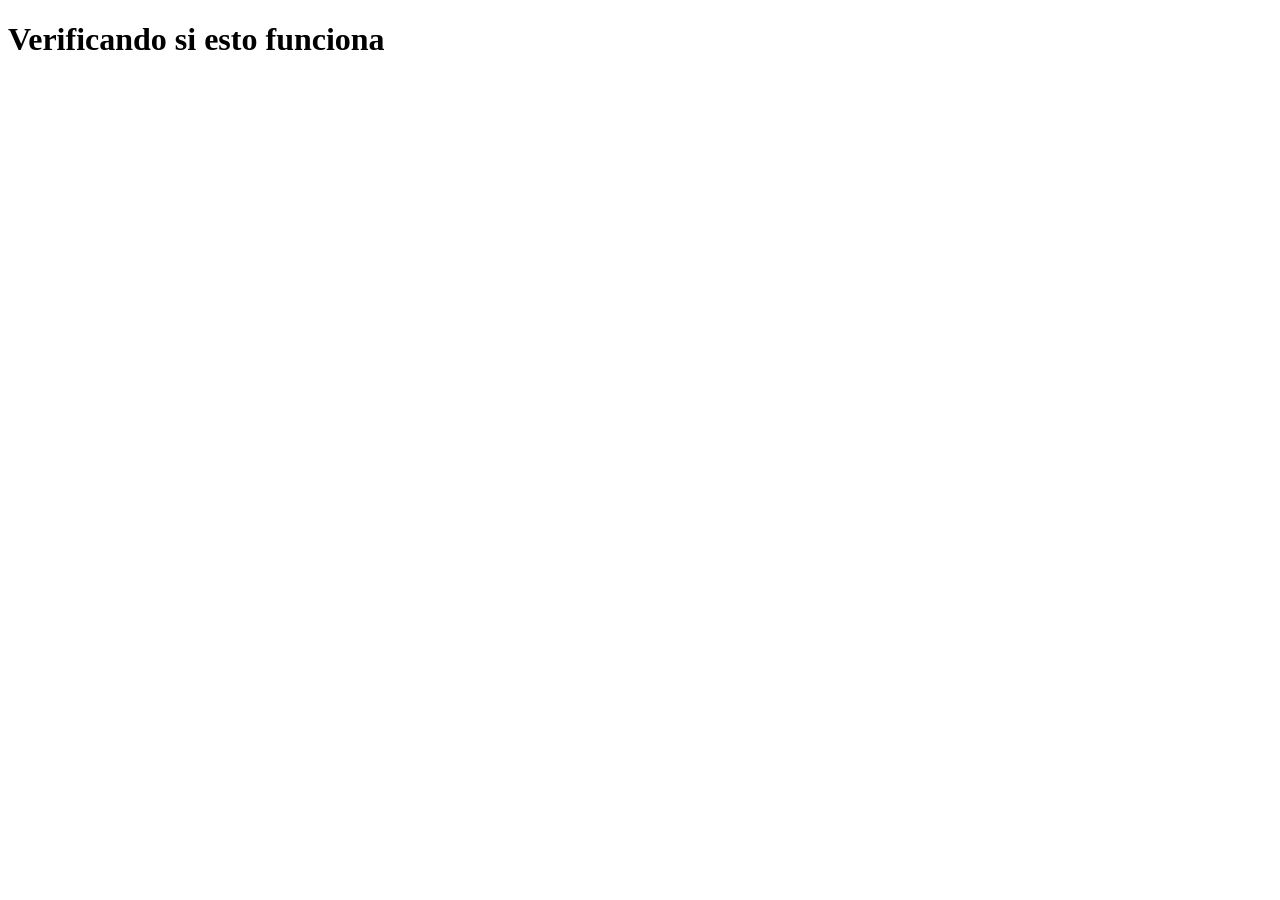
==== commit f44ab0c8: "Add files via upload" ====
--- a/index.html
+++ b/index.html
@@ -1,712 +1,11 @@
-<!DOCTYPE html>
-<html lang="en">
-
-<head>
-  <!-- Google Tag Manager -->
-  <script>(function(w,d,s,l,i){w[l]=w[l]||[];w[l].push({'gtm.start':
-  new Date().getTime(),event:'gtm.js'});var f=d.getElementsByTagName(s)[0],
-  j=d.createElement(s),dl=l!='dataLayer'?'&l='+l:'';j.async=true;j.src=
-  'https://www.googletagmanager.com/gtm.js?id='+i+dl;f.parentNode.insertBefore(j,f);
-  })(window,document,'script','dataLayer','GTM-5BB8W2X');</script>
-  <!-- End Google Tag Manager -->
-  <link rel="icon" type="image/png" href="/favicon.png"/>
-  <meta charset="utf-8">
-  <meta content="width=device-width, initial-scale=1.0" name="viewport">
-
-  <title>Personal Portfolio</title>
-  <meta content="" name="descriptison">
-  <meta content="" name="keywords">
-
-  <!-- Google Fonts -->
-  <link href="https://fonts.googleapis.com/css?family=Open+Sans:300,300i,400,400i,600,600i,700,700i|Raleway:300,300i,400,400i,500,500i,600,600i,700,700i|Poppins:300,300i,400,400i,500,500i,600,600i,700,700i" rel="stylesheet">
-
-  <!-- Vendor CSS Files -->
-  <link href="assets/vendor/bootstrap/css/bootstrap.min.css" rel="stylesheet">
-  <link href="assets/vendor/icofont/icofont.min.css" rel="stylesheet">
-  <link href="assets/vendor/remixicon/remixicon.css" rel="stylesheet">
-  <link href="assets/vendor/owl.carousel/assets/owl.carousel.min.css" rel="stylesheet">
-  <link href="assets/vendor/boxicons/css/boxicons.min.css" rel="stylesheet">
-  <link href="assets/vendor/venobox/venobox.css" rel="stylesheet">
-
-  <!-- Template Main CSS File -->
-  <link href="assets/css/style.css" rel="stylesheet">
-
-
-  <!-- Global site tag (gtag.js) - Google Analytics -->
-  <script async src="https://www.googletagmanager.com/gtag/js?id=UA-169007209-3"></script>
-  <script>
-    window.dataLayer = window.dataLayer || [];
-    function gtag(){dataLayer.push(arguments);}
-    gtag('js', new Date());
-
-    gtag('config', 'UA-169007209-3');
-  </script>
-
-
-
-  <!-- =======================================================
-  * Template Name: Personal - v2.1.0
-  * Template URL: https://bootstrapmade.com/personal-free-resume-bootstrap-template/
-  * Author: BootstrapMade.com
-  * License: https://bootstrapmade.com/license/
-  ======================================================== -->
-</head>
-
-<body>
-  
-  <!-- Google Tag Manager (noscript) -->
-  <noscript><iframe src="https://www.googletagmanager.com/ns.html?id=GTM-5BB8W2X"
-  height="0" width="0" style="display:none;visibility:hidden"></iframe></noscript>
-  <!-- End Google Tag Manager (noscript) -->
-  <!-- ======= Header ======= -->
-  <header id="header" class="header-tops">
-
-    <div class="container">
-
-      <h1><a href="index.html">Prerak Raja</a></h1>
-      <h2 style="color:#fff">I'm <span class="typing" style="color:#12D640"></span></h2>
-      <nav class="nav-menu d-none d-lg-block">
-        <ul>
-          <li class="active"><a href="#header"> <span>Home</span></a></li>
-          <li><a href="#about"><span>About</span></a></li>
-          <li><a href="#education"> <span>Education</span></a></li>
-          <li><a href="#experience"> <span>Experience</span></a></li>
-<!--          <li><a href="#projects"> <span>Projects</span></a></li>-->
-          <li><a href="#portfolio"> <span>Projects</span></a></li>
-          <li><a href="#skills"> <span>Skills</span></a></li>
-          <li><a href="https://drive.google.com/file/d/1pT-Nk6AxY9ZOWBizuDb4htA3IiUF_fSe/view?usp=sharing" target="_blank"> <span>Resume</span></a></li>
-          <!-- <li><a href="#links"> <span>Resume & Links</span></a></li> -->
-          <li><a href="#contacts"> <span>Contact</span></a></li>
-
-        </ul>
-      </nav><!-- .nav-menu -->
-
-      <div class="social-links">
-          <a href="https://www.linkedin.com/in/rajaprerak" target="_blank" class="linkedin"><i class="bx bxl-linkedin"></i></a>
-          <a href="https://www.github.com/rajaprerak" target="_blank" class="github"><i class="bx bxl-github"></i></a>
-          <a href="mailto:rajaprerak@gmail.com" target="_blank" class="google"><i class="bx bxl-google"></i></a>
-
-      </div>
-
-    </div>
-  </header><!-- End Header -->
-
-  <!-- ======= About Section ======= -->
-  <section id="about" class="about">
-
-    <!-- ======= About Me ======= -->
-    <div class="about-me container">
-
-      <div class="section-title">
-        <h2>About</h2>
-      </div>
-
-      <div class="row">
-        <div class="col-lg-4" data-aos="fade-right">
-          <img src="assets/img/profile.jpeg" class="img-fluid" alt="">
-        </div>
-        <div class="col-lg-8 pt-4 pt-lg-0 content" data-aos="fade-left">
-          <p>Focused and enthusiastic developer with a keen interest in software development and artificial intelligence. By comprehensive exposure
-            to the underlying concepts and applying them vividly to various projects, my love for these domains came into being.
-            I am a passionate individual who thrives to build and apply algorithms to solve real-world industry problems.
-          </p>
-          <div class="row">
-            <div class="col-lg-6">
-              <ul>
-                <li><i class="icofont-rounded-right"></i> <strong>Birthday:</strong> 12 October 1996</li>
-                <li><i class="icofont-rounded-right"></i> <strong>Phone:</strong> +1 480-401-8112</li>
-              </ul>
-            </div>
-            <div class="col-lg-6">
-              <ul>
-                <li><i class="icofont-rounded-right"></i> <strong>City:</strong> Tempe, AZ</li>
-                <li><i class="icofont-rounded-right"></i> <strong>Email:</strong> rajaprerak@gmail.com</li>
-              </ul>
-            </div>
-          </div>
-        </div>
-      </div>
-
-    </div><!-- End About Me -->
-
-    <!-- ======= Interests ======= -->
-    <div class="interests container">
-
-      <div class="section-title">
-        <h2>Interests</h2>
-      </div>
-
-      <div class="row">
-        <div class="col-lg-3 col-md-4">
-          <div class="icon-box">
-            <i class="ri-global-line" style="color: #ffbb2c;"></i>
-            <h3>Software Development</h3>
-          </div>
-        </div>
-        <div class="col-lg-3 col-md-4 mt-4 mt-md-0">
-          <div class="icon-box">
-            <i class="ri-database-2-line" style="color: #5578ff;"></i>
-            <h3>Machine Learning</h3>
-          </div>
-        </div>
-        <div class="col-lg-3 col-md-4 mt-4 mt-md-0">
-          <div class="icon-box">
-            <i class="ri-camera-3-line" style="color: #e80368;"></i>
-            <h3>Computer Vision</h3>
-          </div>
-        </div>
-        <div class="col-lg-3 col-md-4 mt-4 mt-lg-0">
-          <div class="icon-box">
-            <i class="ri-english-input" style="color: #1c7d32;"></i>
-            <h3>Natural Language Processing</h3>
-          </div>
-        </div>
-        <div class="col-lg-3 col-md-4 mt-4">
-          <div class="icon-box">
-            <i class="ri-code-s-slash-fill" style="color: #28a745;"></i>
-            <h3>Software Engineering</h3>
-          </div>
-        </div>
-        <div class="col-lg-3 col-md-4 mt-4">
-          <div class="icon-box">
-            <i class="ri-bar-chart-box-line" style="color: #f1081f;"></i>
-            <h3>Visualization</h3>
-          </div>
-        </div>
-        <div class="col-lg-3 col-md-4 mt-4">
-          <div class="icon-box">
-            <i class="ri-file-list-3-line" style="color: #47aeff;"></i>
-            <h3>Algorithms</h3>
-          </div>
-        </div>
-        <div class="col-lg-3 col-md-4 mt-4">
-          <div class="icon-box">
-            <i class="ri-image-line" style="color: #ffc107;"></i>
-            <h3>Image Processing</h3>
-          </div>
-        </div>
-      </div>
-
-    </div><!-- End Interests -->
-  </section><!-- End About Section -->
-
-
-
-  <!-- ======= Education Section ======= -->
-  <section id="education" class="services">
-    <div class="container">
-      <div class="section-title">
-        <h2>Education</h2>
-      </div>
-      <div class="row">
-        <div class="col-lg-12" data-aos="fade-up" style="display: inline-block;">
-
-
-            <div class="col-md-4 mt-4 mt-md-0 icon-box" data-aos="fade-up" data-aos-delay="100" style="padding:0px 0px;padding-bottom: 5px;display: inline-block;">
-              <img src="assets/img/education/ASU.jpg" class="img-fluid" alt="">
-              <!-- <h4 style="text-align:left;"><a href="https://www.asu.edu/" target="_blank" style="color:#12d640">Arizona State University</a><br> </h4> -->
-              <p style="text-align:left;color:#fff;padding: 5px 10px;"><em>MS in Computer Science</em></p>
-              <h5 style="text-align:left;padding: 0px 10px;">Janurary 2021 - Present</h5>
-              <h6 style="text-align:left;color:#fff;padding: 0px 10px;">Relevant Coursework</h6>
-              <ul style="text-align:left;color:#fff;">
-                <li>Distributed Database Systems</li>
-                <li>Cloud Computing</li>
-                <li>Foundation Of Algorithms</li>
-              </ul>
-            </div>
-            <div class="col-md-4 mt-4 mt-md-0 icon-box" data-aos="fade-up" data-aos-delay="100" style="padding:0px 0px;padding-bottom: 5px;display: inline-block;">
-              <img src="assets/img/education/au.png" class="img-fluid" alt="">
-              <!-- <h4 style="text-align:left;"><a href="https://ahduni.edu.in/" target="_blank" style="color:#12d640">Ahmedabad University</a><br> </h4> -->
-              <p style="text-align:left;color:#fff;padding: 5px 10px;"><em>B.Tech. in Information and Communication Technology</em></p>
-              <h5 style="text-align:left;padding: 0px 10px;">July 2014 - May 2018</h5>
-              <h6 style="text-align:left;color:#fff;padding: 0px 10px;">Relevant Coursework</h6>
-              <ul style="text-align:left;color:#fff;">
-                <!-- <li>Data Structures &amp; Algorithms</li> -->
-                <li>Database Management Systems</li>
-                <!-- <li>Operating Systems</li> -->
-                <li>Algorithms &amp; Optimization for Big Data</li>
-                <li>Machine Learning</li>
-                <!-- <li>Computer Vision</li> -->
-              </ul>
-            </div>
-          </div>
-        </div>
-      </div>
-
-
-    <div class="portfolio">
-    <div class="container">
-      <div class="section-title">
-        <h2>Online Certification</h2>
-      </div>
-
-      <div class="row portfolio-container" style="position: relative; height: 437.75px;">
-
-         <div class="col-lg-4 col-md-6 portfolio-item filter-app" style="position: absolute; left: 0px; top: 0px;">
-          <div class="portfolio-wrap">
-            <img src="assets/img/certification/stanford.jpg" class="img-fluid" alt="">
-            <div class="portfolio-info">
-              <h4>Machine Learning</h4>
-              <div class="portfolio-links">
-                <a href="https://www.coursera.org/account/accomplishments/certificate/2BTJ636Q2E93?utm_medium=certificate&amp;utm_source=link&amp;utm_campaign=copybutton_certificate/" target="_blank" title="Certificate"><i class="bx bx-link"></i></a>
-              </div>
-            </div>
-           </div>
-          </div>
-
-        <div class="col-lg-4 col-md-6 portfolio-item filter-app" style="position: absolute; left: 370px; top: 0px;">
-          <div class="portfolio-wrap">
-            <img src="assets/img/certification/stanford.jpg" class="img-fluid" alt="">
-            <div class="portfolio-info">
-              <h4>Algorithms-Design and Analysis</h4>
-              <div class="portfolio-links">
-                <a href="https://www.coursera.org/account/accomplishments/certificate/6THRQXYE9EHZ?utm_medium=certificate&amp;utm_source=link&amp;utm_campaign=copybutton_certificate" target="_blank" title="Certificate"><i class="bx bx-link"></i></a>
-              </div>
-            </div>
-          </div>
-        </div>
-
-        <div class="col-lg-4 col-md-6 portfolio-item filter-app" style="position: absolute; left: 740px; top: 0px;">
-          <div class="portfolio-wrap">
-            <img src="assets/img/certification/ucsd.jpg" class="img-fluid" alt="">
-            <div class="portfolio-info">
-              <h4>Algorithmic Toolbox</h4>
-              <div class="portfolio-links">
-                <a href="https://coursera.org/share/98bbfb990484fac370d5e5ed14334ea4" target="_blank" title="Certificate"><i class="bx bx-link"></i></a>
-              </div>
-            </div>
-          </div>
-        </div>
-
-        <div class="col-lg-4 col-md-6 portfolio-item filter-project" style="position: absolute; left: 0px; top: 218.875px;">
-          <div class="portfolio-wrap">
-            <img src="assets/img/certification/ibm.jpg" class="img-fluid" alt="">
-            <div class="portfolio-info">
-              <h4>Deep Learning with Tensorflow</h4>
-              <div class="portfolio-links">
-                <a href="https://drive.google.com/file/d/1FSwPt19EzY_tpvqkE6igtLf3gccKcssC/view?usp=sharing" target="_blank" title="Certificate"><i class="bx bx-link"></i></a>
-              </div>
-            </div>
-          </div>
-        </div>
-
-        <div class="col-lg-4 col-md-6 portfolio-item filter-project" style="position: absolute; left: 370px; top: 218.875px;">
-          <div class="portfolio-wrap">
-            <img src="assets/img/certification/ibm.jpg" class="img-fluid" alt="">
-            <div class="portfolio-info">
-              <h4>Machine Learning with Python</h4>
-              <div class="portfolio-links">
-                <a href="https://drive.google.com/file/d/1gimySw_NPzCJ54dqZ2j2wYyz-JDOg-S0/view?usp=sharing" target="_blank" title="Certificate"><i class="bx bx-link"></i></a>
-              </div>
-            </div>
-          </div>
-        </div>
-
-
-        <div class="col-lg-4 col-md-6 portfolio-item filter-project" style="position: absolute; left: 740px; top: 218.875px;">
-          <div class="portfolio-wrap">
-            <img src="assets/img/certification/dai.jpg" class="img-fluid" alt="">
-            <div class="portfolio-info">
-              <h4>Neural Networks and Deep Learning</h4>
-              <div class="portfolio-links">
-                <a href="https://www.coursera.org/account/accomplishments/certificate/ELXZ6FE2BU7X?utm_medium=certificate&amp;utm_source=link&amp;utm_campaign=copybutton_certificate/" target="_blank" title="Certificate"><i class="bx bx-link"></i></a>
-              </div>
-            </div>
-          </div>
-        </div>
-
-      </div>
-    </div>
-    </div>
-
-  </section>
-  <!-- End Education Section -->
-
-
-
-  <!-- Start Experience Section -->
-
-  <section id="experience" class="services">
-    <div class="container">
-      <div class="section-title">
-        <h2>Experience</h2>
-      </div>
-      <div class="row">
-          <div class="col-lg-12" data-aos="fade-up">
-              <div class="col-md-12 mt-4 mt-md-0 icon-box" data-aos="fade-up" data-aos-delay="100">
-                <h4 style="text-align:left;"><a href="https://www.asu.edu/" style="color:#12d640">Arizona State University</a><br> </h4>
-                <h5 style="text-align:left;">January 2021 - Present</h5>
-                <p style="text-align:left;color:#fff"><em>Software Engineer </em></p>
-                <ul style="text-align:left;">
-                  <li>Managed large‑scale deployment of JupyterHub with Nbgrader and webwork software, facilitating approx 5500 students.</li>
-                  <li>Configured, troubleshot, and administered server‑side web applications for the statistics department.</li>
-                  <li>Handled Linux server administration and Apache configuration; automated tasks like user account creation, managing student database, and system maintenance using Shell and automation scripts, reducing manual work by 200%.</li>
-                </ul>
-              </div>
-              <div class="col-md-12 mt-4 mt-md-0 icon-box" data-aos="fade-up" data-aos-delay="100">
-                <h4 style="text-align:left;"><a href="https://www.augmenify.com/" style="color:#12d640">Augmenify Infotech Pvt. Ltd.</a><br> </h4>
-                <h5 style="text-align:left;">August 2020 - November 2020</h5>
-                <p style="text-align:left;color:#fff"><em>Backend Developer</em></p>
-                <ul style="text-align:left;">
-                  <li>Documented and coded server‑less web application for the hotel industry and designed REST API using Flask‑based JWT authentication.</li>
-                  <li>Redeveloped an existing system to support customer account management, scheduling, and time tracking; enabled dynamic API calls with the help of Amazon API Gateway, AWS Lambda, and DynamoDB.</li>
-                </ul>
-              </div>
-              <div class="col-md-12 mt-4 mt-md-0 icon-box" data-aos="fade-up" data-aos-delay="100">
-                <h4 style="text-align:left;"><a href="https://www.epitomesolutions.in/" style="color:#12d640">Epitome Corporation Pvt. Ltd.</a><br> </h4>
-                <h5 style="text-align:left;">July 2019 - Dec 2019</h5>
-                <p style="text-align:left;color:#fff"><em>Software Developer</em></p>
-                <ul style="text-align:left;">
-                  <li>Tested, designed, and developed backend APIs of WebRTC enabled multi‑party video conferencing web application and delivered the project 15 days ahead of schedule by efficiently designing the flow of the project.</li>
-                </ul>
-              </div>
-              <div class="col-md-12 mt-4 mt-md-0 icon-box" data-aos="fade-up" data-aos-delay="100">
-                <h4 style="text-align:left;"><a href="https://www.meditab.com/" target="_blank" style="color:#12d640">Meditab Software Pvt. Ltd.</a><br> </h4>
-                <h5 style="text-align:left;">May 2018 - June 2018</h5>
-                <p style="text-align:left;color:#fff"><em>Programmer Analyst</em></p>
-                <ul style="text-align:left;">
-                  <li>Optimized image processing algorithm of pill detection by creating customized MASKRCNN  algorithm, increasing accuracy by 15%; trained classification algorithm with the help of triplet loss to learn the image embedding of pill, reducing the hassle of collecting data of new pills. </li>
-                  <li>Devised a pipeline of the project to incorporate it into the product of the company. Implemented Restful APIs in Django that enabled our quality Analyst team to increase reporting speed by 46%.</li>
-                  <li>Built a web app to onboard data from the company’s product using Flask, Postgres, and AWS S3, enabling interactive charts in real-time.</li>
-                  <li>Mentored 2 interns to optimize the pill detection algorithm and to include the multiprocessing pipeline, increasing overall speed by 75%.</li>
-                </ul>
-              </div>
-              <div class="col-md-12 mt-4 mt-md-0 icon-box" data-aos="fade-up" data-aos-delay="100">
-                <h4 style="text-align:left;"><a href="https://www.sac.gov.in/Vyom/index.jsp" target="_blank" style="color:#12d640">Space Application Centre, ISRO</a><br> </h4>
-                <h5 style="text-align:left;">Jan 2018 - May 2018</h5>
-                <p style="text-align:left;color:#fff"><em>Research Intern</em></p>
-                <ul style="text-align:left;">
-                  <li>Implemented noise reduction algorithm on the satellite image and prepared architecture for detecting objects in high‑resolution satellite images, achieving 80% accuracy.</li>
-                  <li>Increased accessibility of satellite image data by redesigning database and application for showcasing graphical data.</li>
-                </ul>
-            </div>
-          </div>
-        </div>
-    </div>
-  </section>
-
-  <!-- End Experience Section -->
-
-
-
-  <!-- Start Project Section -->
-  <section id="portfolio" class="portfolio">
-    <div class="container">
-
-      <div class="section-title">
-        <h2>Projects</h2>
-      </div>
-
-      <div class="row">
-        <div class="col-lg-12 d-flex justify-content-center">
-          <ul id="portfolio-flters">
-            <li data-filter="*" class="filter-active">All</li>
-            <li data-filter=".filter-app">Web-App</li>
-            <li data-filter=".filter-project">Project</li>
-          </ul>
-        </div>
-      </div>
-
-      <div class="row portfolio-container">
-
-        <div class="col-lg-4 col-md-6 portfolio-item filter-app">
-          <center><h4>Twitter Analysis</h4></center>
-          <div class="portfolio-wrap">
-            <img src="assets/img/project/twitteranalysis.jpg" class="img-fluid" alt="">
-            <div class="portfolio-info">
-              
-              <div class="portfolio-links">
-                <a href="projects/twitteranalysis.html" data-gall="portfolioDetailsGallery" data-vbtype="iframe" class="venobox" title="Project Details"><i class="bx bx-info-circle"></i></a>
-              </div>
-            </div>
-          </div>
-        </div>
-
-        <div class="col-lg-4 col-md-6 portfolio-item filter-app">
-          <center><h4>Image recognition as Service</h4></center>
-          <div class="portfolio-wrap">
-            <img src="assets/img/project/iras.jpeg" class="img-fluid" alt="">
-            <div class="portfolio-info">
-              
-              <div class="portfolio-links">
-                <a href="projects/iras.html" data-gall="portfolioDetailsGallery" data-vbtype="iframe" class="venobox" title="Project Details"><i class="bx bx-info-circle"></i></a>
-              </div>
-            </div>
-          </div>
-        </div>
-
-        <div class="col-lg-4 col-md-6 portfolio-item filter-app">
-          <center><h4>Music Streaming Website</h4></center>
-          <div class="portfolio-wrap">
-            <img src="assets/img/project/musicplayer.jpg" class="img-fluid" alt="">
-            <div class="portfolio-info">
-              
-              <div class="portfolio-links">
-                <a href="projects/musicplayer.html" data-gall="portfolioDetailsGallery" data-vbtype="iframe" class="venobox" title="Project Details"><i class="bx bx-info-circle"></i></a>
-              </div>
-            </div>
-          </div>
-        </div>
-
-        <div class="col-lg-4 col-md-6 portfolio-item filter-app">
-          <center><h4>Movie Recommender</h4></center>
-          <div class="portfolio-wrap">
-            <img src="assets/img/project/recommender.jpg" class="img-fluid" alt="">
-            <div class="portfolio-info">
-              
-              <div class="portfolio-links">
-                <a href="projects/recommender.html" data-gall="portfolioDetailsGallery" data-vbtype="iframe" class="venobox" title="Project Details"><i class="bx bx-info-circle"></i></a>
-              </div>
-            </div>
-          </div>
-        </div>
-
-        <!-- <div class="col-lg-4 col-md-6 portfolio-item filter-app">
-          <center><h4>To-Do App</h4></center>
-          <div class="portfolio-wrap">
-            <img src="assets/img/project/todo.jpg" class="img-fluid" alt="">
-            <div class="portfolio-info">
-              <div class="portfolio-links">
-                <a href="projects/todo.html" data-gall="portfolioDetailsGallery" data-vbtype="iframe" class="venobox" title="Project Details"><i class="bx bx-info-circle"></i></a>
-              </div>
-            </div>
-          </div>
-        </div> -->
-
-        <div class="col-lg-4 col-md-6 portfolio-item filter-project">
-          <!-- <br> -->
-          <center><h4>Resume Section Classifier</h4></center>
-          <div class="portfolio-wrap">
-            <img src="assets/img/project/resume.jpg" class="img-fluid" alt="">
-            <div class="portfolio-info">
-              <h4>Resume Section Classifier</h4>
-              <div class="portfolio-links">
-                <a href="projects/resume.html" data-gall="portfolioDetailsGallery" data-vbtype="iframe" class="venobox" title="Project Details"><i class="bx bx-info-circle"></i></a>
-              </div>
-            </div>
-          </div>
-        </div>
-
-        <!-- <div class="col-lg-4 col-md-6 portfolio-item filter-app">
-          <br>
-          <center><h4>Tech Blog</h4></center>
-          <div class="portfolio-wrap">
-            <img src="assets/img/project/blog.jpg" class="img-fluid" alt="">
-            <div class="portfolio-info">
-              <div class="portfolio-links">
-                <a href="projects/blog.html" data-gall="portfolioDetailsGallery" data-vbtype="iframe" class="venobox" title="Project Details"><i class="bx bx-info-circle"></i></a>
-              </div>
-            </div>
-          </div>
-        </div> -->
-
-        <div class="col-lg-4 col-md-6 portfolio-item filter-project">
-          <center><h4>Video Description Generator</h4></center>
-          <div class="portfolio-wrap">
-            <img src="assets/img/project/vdg.jpg" class="img-fluid" alt="">
-            <div class="portfolio-info">
-              <div class="portfolio-links">
-                <a href="projects/vdg.html" data-gall="portfolioDetailsGallery" data-vbtype="iframe" class="venobox" title="Project Details"><i class="bx bx-info-circle"></i></a>
-              </div>
-            </div>
-          </div>
-        </div>
-
-        <div class="col-lg-4 col-md-6 portfolio-item filter-app">
-          <center><h4>ML-DL Web-App</h4></center>
-          <div class="portfolio-wrap">
-            <img src="assets/img/project/ml.jpg" class="img-fluid" alt="">
-            <div class="portfolio-info">
-              <div class="portfolio-links">
-                <a href="projects/ml.html" data-gall="portfolioDetailsGallery" data-vbtype="iframe" class="venobox" title="Project Details"><i class="bx bx-info-circle"></i></a>
-              </div>
-            </div>
-          </div>
-        </div>
-
-        
-
-        <div class="col-lg-4 col-md-6 portfolio-item filter-project">
-          <!-- <br> -->
-          <center><h4>Image Generator</h4></center>
-          <div class="portfolio-wrap">
-            <img src="assets/img/project/gan.jpg" class="img-fluid" alt="">
-            <div class="portfolio-info">
-              <div class="portfolio-links">
-                <a href="projects/gan.html" data-gall="portfolioDetailsGallery" data-vbtype="iframe" class="venobox" title="Project Details"><i class="bx bx-info-circle"></i></a>
-              </div>
-            </div>
-          </div>
-        </div>
-
-      </div>
-    </div>
-  </section>
-
-  <!-- End Project Section -->
-
-
-
-  <!-- Start Skills Section -->
-
-  <section id="skills" class="services">
-    <div class="container">
-      <div class="section-title">
-        <h2>Skills</h2>
-      </div>
-      <div class="row">
-        <div class="col-lg-12" data-aos="fade-up">
-          <div class="col-md-12 mt-4 mt-md-0 icon-box" data-aos="fade-up" data-aos-delay="100" style="background:#fff">
-            <h4 style="text-align:left;color:#09203a">Languages and Databases</h4>
-                <p style="text-align:left;">
-                  <img src="https://www.vectorlogo.zone/logos/python/python-horizontal.svg" alt="vectorlogo.zone" height="50" width="150">
-                  <img src="https://www.vectorlogo.zone/logos/java/java-horizontal.svg" alt="vectorlogo.zone" height="50" width="120">
-                  <img src="https://www.vectorlogo.zone/logos/w3_html5/w3_html5-ar21.svg" alt="vectorlogo.zone">
-                  <img src="https://upload.wikimedia.org/wikipedia/commons/d/d5/CSS3_logo_and_wordmark.svg" alt="upload.wikimedia.org" height="60" width="90">
-                  <img src="https://www.vectorlogo.zone/logos/mysql/mysql-horizontal.svg" alt="vectorlogo.zone" height="70" width="130">
-                  <img src="https://www.vectorlogo.zone/logos/postgresql/postgresql-horizontal.svg" alt="vectorlogo.zone" height="50" width="190">
-
-                </p>
-            </div>
-            <div class="col-md-12 mt-4 mt-md-0 icon-box" data-aos="lefade-up" data-aos-delay="100" style="background:#fff">
-              <h4 style="text-align:left;color:#09203a">Frameworks</h4>
-                <p style="text-align:left;">
-                  <img src="https://www.vectorlogo.zone/logos/pocoo_flask/pocoo_flask-ar21.svg" alt="vectorlogo.zone">
-                  <img src="https://www.vectorlogo.zone/logos/djangoproject/djangoproject-ar21.svg" alt="vectorlogo.zone">
-                  <img src="https://www.vectorlogo.zone/logos/nodejs/nodejs-horizontal.svg" alt="vectorlogo.zone">
-                  <img src="https://www.vectorlogo.zone/logos/getbootstrap/getbootstrap-ar21.svg" alt="vectorlogo.zone">
-                  <img src="https://www.vectorlogo.zone/logos/tensorflow/tensorflow-ar21.svg" alt="vectorlogo.zone">
-                  <img src="https://www.vectorlogo.zone/logos/pytorch/pytorch-ar21.svg" alt="vectorlogo.zone">
-                  <img src="https://www.vectorlogo.zone/logos/opencv/opencv-ar21.svg" alt="vectorlogo.zone">
-                  <img src="https://upload.wikimedia.org/wikipedia/commons/0/05/Scikit_learn_logo_small.svg" alt="upload.wikimedia.org" width="90" height="70">
-              </p>
-          </div>
-          <div class="col-md-12 mt-4 mt-md-0 icon-box" data-aos="lefade-up" data-aos-delay="100" style="background:#fff">
-              <h4 style="text-align:left;color:#09203a">Tools</h4>
-                <p style="text-align:left;">
-                  <img src="https://www.vectorlogo.zone/logos/git-scm/git-scm-ar21.svg" alt="vectorlogo.zone">
-                  <img src="https://www.vectorlogo.zone/logos/amazon_aws/amazon_aws-ar21.svg" alt="vectorlogo.zone">
-                  <img src="https://www.vectorlogo.zone/logos/google_cloud/google_cloud-ar21.svg" alt="vectorlogo.zone">
-                  <img src="https://www.vectorlogo.zone/logos/heroku/heroku-ar21.svg" alt="vectorlogo.zone">
-                  <img src="https://www.vectorlogo.zone/logos/jupyter/jupyter-ar21.svg" alt="vectorlogo.zone">
-              </p>
-          </div>
-        </div>
-      </div>
-    </div>
-  </section>
-
-  <!-- End Skills Section -->
-
-
-
-
-  <!-- Start Links section -->
-  <section id="links" class="services">
-    <div class="container">
-      <div class="section-title">
-        <h2>Resume & Links</h2>
-      </div>
-      <div class="row">
-        <div class="col-md-3 mt-4 mt-md-0 icon-box" data-aos="fade-up" data-aos-delay="100">
-          <a href="https://drive.google.com/file/d/1iHBNV2UkH5LkhAP-1hYRZ2Ez_BQ6g4S7/view?usp=sharing" target="_blank"><div class="icon"><i class="icofont-page"></i></div></a>
-          <h4 class="title"><a href="https://drive.google.com/file/d/1iHBNV2UkH5LkhAP-1hYRZ2Ez_BQ6g4S7/view?usp=sharing" target="_blank">Resume</a></h4>
-          <p class="description" style="color:#fff;">The link contains downloadable resume</p>
-        </div>
-        <div class="col-md-3 mt-4 mt-md-0 icon-box" data-aos="fade-up">
-          <a href="https://github.com/rajaprerak/LeetCode_Problems" target="_blank"><div class="icon"><i class="icofont-link"></i></div></a>
-          <h4 class="title"><a href="https://github.com/rajaprerak/LeetCode_Problems" target="_blank">LeetCode Repository</a></h4>
-          <p class="description" style="color:#fff;"> The github repository contains leetcode problems solution in python.</p>
-        </div>
-        <!-- <div class="col-md-3 mt-4 mt-md-0 icon-box" data-aos="fade-up" data-aos-delay="100">
-          <a href="https://techingenious.herokuapp.com/" target="_blank"><div class="icon"><i class="icofont-page"></i></div></a>
-          <h4 class="title"><a href="https://techingenious.herokuapp.com/" target="_blank">Blog</a></h4>
-          <p class="description" style="color:#fff;">Blog containing articles on AI, coding, development</p>
-        </div> -->
-      </div>
-    </div>
-  </section> <!--End Links Section -->
-
-
-  <!-- Start Contact Section -->
-
-  <section id="contacts" class="contact">
-    <div class="container">
-
-      <div class="section-title">
-        <h2>Contact</h2>
-      </div>
-
-      <div class="row mt-2">
-
-        <div class="col-md-6 d-flex align-items-stretch">
-          <div class="info-box">
-            <i class="bx bx-map"></i>
-            <h3>My Address</h3>
-            <p>1275 E University Dr</p>
-            <p>Unit 212</p>
-            <p>Tempe, AZ 85281</p>
-          </div>
-        </div>
-
-        <div class="col-md-6 mt-4 mt-md-0 d-flex align-items-stretch">
-          <div class="info-box">
-            <i class="bx bx-share-alt"></i>
-            <h3>Social Profiles</h3>
-            <div class="social-links">
-              <a href="https://www.linkedin.com/in/rajaprerak" target="_blank" class="linkedin"><i class="bx bxl-linkedin"></i></a>
-              <a href="https://www.github.com/rajaprerak" target="_blank" class="github"><i class="bx bxl-github"></i></a>
-              <a href="mailto:rajaprerak@gmail.com" target="_blank" class="google"><i class="bx bxl-google"></i></a>
-
-            </div>
-          </div>
-        </div>
-
-        <div class="col-md-6 mt-4 d-flex align-items-stretch">
-          <div class="info-box">
-            <i class="bx bx-envelope"></i>
-            <h3>Email</h3>
-            <p>rajaprerak@gmail.com</p>
-            <p>pkraja@asu.edu</p>
-          </div>
-        </div>
-        <div class="col-md-6 mt-4 d-flex align-items-stretch">
-          <div class="info-box">
-            <i class="bx bx-phone-call"></i>
-            <h3>Contact</h3>
-            <p>+1 480-401-8112</p>
-          </div>
-        </div>
-      </div>
-      <!-- <div id="sfczmlqxr5caww28rswrt8849ghbekgnh3j" ></div><script type="text/javascript" src="https://counter1.stat.ovh/private/counter.js?c=zmlqxr5caww28rswrt8849ghbekgnh3j&down=async" async></script><noscript><a href="https://www.freecounterstat.com" title="free web counter"><img src="https://counter1.stat.ovh/private/freecounterstat.php?c=zmlqxr5caww28rswrt8849ghbekgnh3j" border="0" title="free web counter" alt="free web counter" style="visibility: none;"></a></noscript> -->
-    </div>
-  </section>
-
-  <!-- End Contact Section -->
-
-  <!-- Vendor JS Files -->
-  <script src="assets/vendor/jquery/jquery.min.js"></script>
-  <script src="assets/vendor/bootstrap/js/bootstrap.bundle.min.js"></script>
-  <script src="assets/vendor/jquery.easing/jquery.easing.min.js"></script>
-  <script src="assets/vendor/php-email-form/validate.js"></script>
-  <script src="assets/vendor/waypoints/jquery.waypoints.min.js"></script>
-  <script src="assets/vendor/counterup/counterup.min.js"></script>
-  <script src="assets/vendor/owl.carousel/owl.carousel.min.js"></script>
-  <script src="assets/vendor/isotope-layout/isotope.pkgd.min.js"></script>
-  <script src="assets/vendor/venobox/venobox.min.js"></script>
-  <script src="assets/vendor/typed.js/typed.min.js"></script>
-  <script type="text/javascript">
-    var typed = new Typed('.typing',{
-      strings: ["Coder", "Developer", "AI Enthusiast"],
-      loop: true,
-      typeSpeed: 65,
-      backSpeed: 65
-    });
-  </script>
-
-  <!-- Template Main JS File -->
-  <script src="assets/js/main.js"></script>
-
-</body>
-
-</html>
+<!DOCTYPE html>
+<html lang="en">
+<head>
+    <meta charset="UTF-8">
+    <meta name="viewport" content="width=device-width, initial-scale=1.0">
+    <title>Test</title>
+</head>
+<body>
+    <h1>Verificando si esto funciona</h1>
+</body>
+</html>
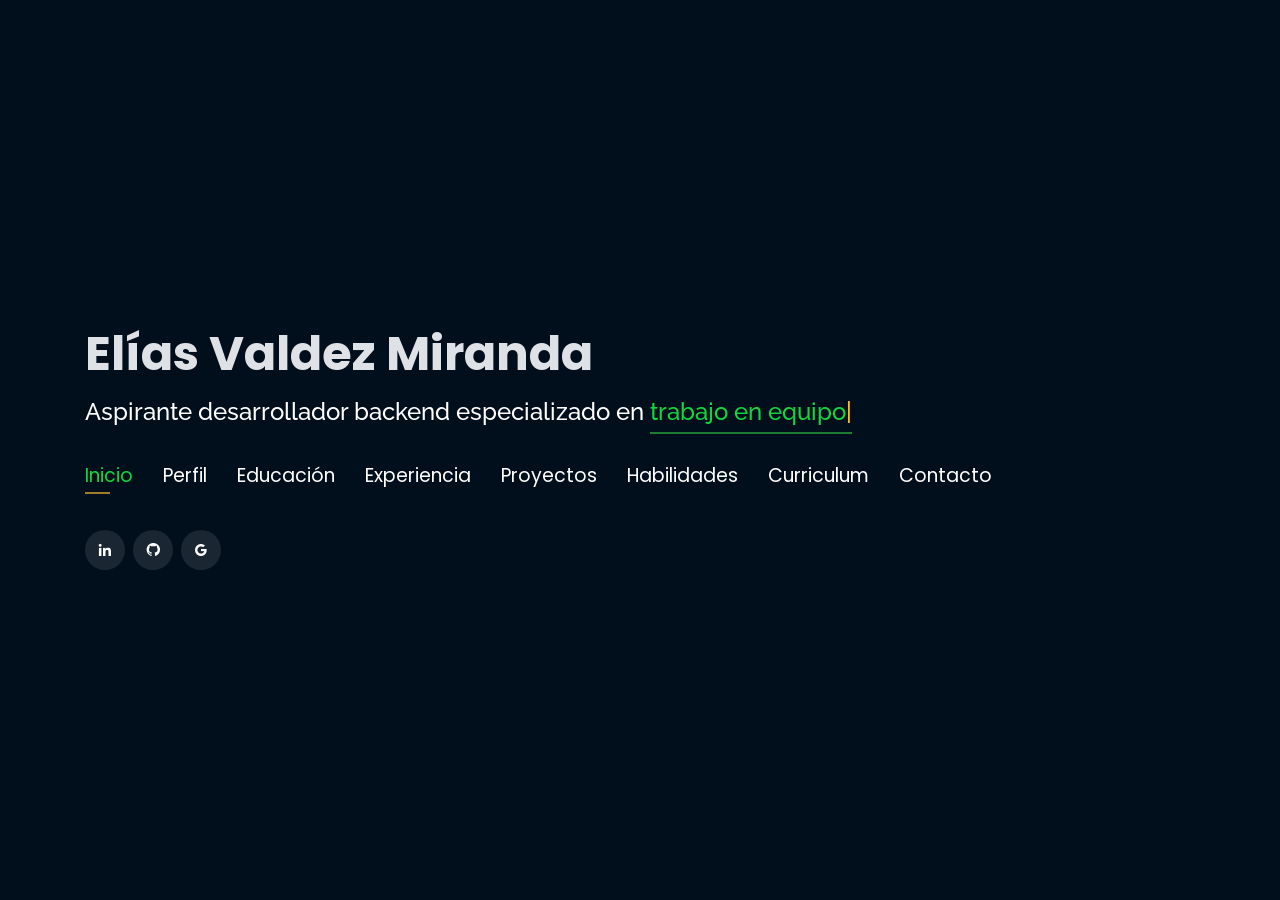
==== commit a4202811: "Update index.html" ====
--- a/index.html
+++ b/index.html
@@ -1,11 +1,665 @@
 <!DOCTYPE html>
 <html lang="en">
+
 <head>
-    <meta charset="UTF-8">
-    <meta name="viewport" content="width=device-width, initial-scale=1.0">
-    <title>Test</title>
+  <!-- Google Tag Manager -->
+  <script>(function(w,d,s,l,i){w[l]=w[l]||[];w[l].push({'gtm.start':
+  new Date().getTime(),event:'gtm.js'});var f=d.getElementsByTagName(s)[0],
+  j=d.createElement(s),dl=l!='dataLayer'?'&l='+l:'';j.async=true;j.src=
+  'https://www.googletagmanager.com/gtm.js?id='+i+dl;f.parentNode.insertBefore(j,f);
+  })(window,document,'script','dataLayer','GTM-5BB8W2X');</script>
+  <!-- End Google Tag Manager -->
+  <link rel="icon" type="image/png" href="/favicon.png"/>
+  <meta charset="utf-8">
+  <meta content="width=device-width, initial-scale=1.0" name="viewport">
+
+  <title>Portafolio Personal</title>
+  <meta content="" name="descriptison">
+  <meta content="" name="keywords">
+
+  <!-- Google Fonts -->
+  <link href="https://fonts.googleapis.com/css?family=Open+Sans:300,300i,400,400i,600,600i,700,700i|Raleway:300,300i,400,400i,500,500i,600,600i,700,700i|Poppins:300,300i,400,400i,500,500i,600,600i,700,700i" rel="stylesheet">
+
+  <!-- Vendor CSS Files -->
+  <link href="assets/vendor/bootstrap/css/bootstrap.min.css" rel="stylesheet">
+  <link href="assets/vendor/icofont/icofont.min.css" rel="stylesheet">
+  <link href="assets/vendor/remixicon/remixicon.css" rel="stylesheet">
+  <link href="assets/vendor/owl.carousel/assets/owl.carousel.min.css" rel="stylesheet">
+  <link href="assets/vendor/boxicons/css/boxicons.min.css" rel="stylesheet">
+  <link href="assets/vendor/venobox/venobox.css" rel="stylesheet">
+
+  <!-- Template Main CSS File -->
+  <link href="assets/css/style.css" rel="stylesheet">
+
+
+  <!-- Global site tag (gtag.js) - Google Analytics -->
+  <script async src="https://www.googletagmanager.com/gtag/js?id=UA-169007209-3"></script>
+  <script>
+    window.dataLayer = window.dataLayer || [];
+    function gtag(){dataLayer.push(arguments);}
+    gtag('js', new Date());
+
+    gtag('config', 'UA-169007209-3');
+  </script>
+
+
+
+  <!-- =======================================================
+  * Template Name: Personal - v2.1.0
+  * Template URL: https://bootstrapmade.com/personal-free-resume-bootstrap-template/
+  * Author: BootstrapMade.com
+  * License: https://bootstrapmade.com/license/
+  ======================================================== -->
 </head>
+
 <body>
-    <h1>Verificando si esto funciona</h1>
+  
+  <!-- Google Tag Manager (noscript) -->
+  <noscript><iframe src="https://www.googletagmanager.com/ns.html?id=GTM-5BB8W2X"
+  height="0" width="0" style="display:none;visibility:hidden"></iframe></noscript>
+  <!-- End Google Tag Manager (noscript) -->
+  <!-- ======= Header ======= -->
+  <header id="header" class="header-tops">
+
+    <div class="container">
+
+      <h1><a href="index.html">Elías Valdez Miranda</a></h1>
+      <h2 style="color:#fff">Aspirante desarrollador backend especializado en <span class="typing" style="color:#12D640"></span></h2>
+      <nav class="nav-menu d-none d-lg-block">
+        <ul>
+          <li class="active"><a href="#header"> <span>Inicio</span></a></li>
+          <li><a href="#about"><span>Perfil</span></a></li>
+          <li><a href="#education"> <span>Educación</span></a></li>
+          <li><a href="#experience"> <span>Experiencia</span></a></li>
+<!--          <li><a href="#projects"> <span>Projects</span></a></li>-->
+          <li><a href="#portfolio"> <span>Proyectos</span></a></li>
+          <li><a href="#skills"> <span>Habilidades</span></a></li>
+          <li><a href="https://drive.google.com/file/d/1pT-Nk6AxY9ZOWBizuDb4htA3IiUF_fSe/view?usp=sharing" target="_blank"> <span>Curriculum</span></a></li>
+          <!-- <li><a href="#links"> <span>Resume & Links</span></a></li> -->
+          <li><a href="#contacts"> <span>Contacto</span></a></li>
+
+        </ul>
+      </nav><!-- .nav-menu -->
+
+      <div class="social-links">
+          <a href="https://www.linkedin.com/in/elias-valdez-miranda/" target="_blank" class="linkedin"><i class="bx bxl-linkedin"></i></a>
+          <a href="https://github.com/EliasValdezMiranda" target="_blank" class="github"><i class="bx bxl-github"></i></a>
+          <a href="mailto:eliasvaldezmiranda14@gmail.com" target="_blank" class="google"><i class="bx bxl-google"></i></a>
+
+      </div>
+
+    </div>
+  </header><!-- End Header -->
+
+  <!-- ======= About Section ======= -->
+  <section id="about" class="about">
+
+    <!-- ======= About Me ======= -->
+    <div class="about-me container">
+
+      <div class="section-title">
+        <h2>Perfil</h2>
+      </div>
+
+      <div class="row">
+        <div class="col-lg-4" data-aos="fade-right">
+          <img src="assets/img/profile.jpeg" class="img-fluid" alt="">
+        </div>
+        <div class="col-lg-8 pt-4 pt-lg-0 content" data-aos="fade-left">
+          <h4 style="text-align:left;">
+            <a href="https://www.asu.edu/" style="color:#12d640">¿Quién soy?</a>
+            <br> 
+          </h4>
+          <p>Soy un estudiante de Ingeniería en Sistemas con experiencia práctica
+              en el desarrollo de sistemas, manejo de proyectos y resolución
+              de problemas. Actualmente en mi sexto semestre de estudios, 
+              apunto al aprovechamiento de mi experiencia y conocimiento 
+              para cumplir efectivamente las responsabilidades de mis tareas 
+              y la creación de una cultura de crecimiento e innovación.
+          </p>
+          <br>
+          <h4 style="text-align:left;">
+            <a href="https://www.asu.edu/" style="color:#12d640">¿Qué puedo hacer?</a>
+            <br> 
+          </h4>
+          <p>Competente en desarrollo de sistemas backend con C# 
+              y Python por años de progreso académico y estudios personales,
+              además de experiencia con desarrollo web utilizando HTML, CSS y JavaScript,
+              aplicaciones de escritorio con Java y Swing, programación básica en C y manejo 
+              de base de datos PostgreSQL, MySQL, MariaDB y SQLite3.
+          </p>
+          <div class="row">
+            <div class="col-lg-6">
+              <ul>
+                <li><i class="icofont-rounded-right"></i> <strong>Nacimiento:</strong> 14 de agosto, 2004</li>
+                <li><i class="icofont-rounded-right"></i> <strong>Teléfono:</strong> +52 662-421-4504</li>
+              </ul>
+            </div>
+            <div class="col-lg-6">
+              <ul>
+                <li><i class="icofont-rounded-right"></i> <strong>Ciudad:</strong> Hermosillo, Sonora</li>
+                <li><i class="icofont-rounded-right"></i> <strong>Email:</strong> eliasvaldezmiranda14@gmail.com</li>
+              </ul>
+            </div>
+          </div>
+        </div>
+      </div>
+
+    </div><!-- End About Me -->
+
+    <!-- ======= Interests ======= -->
+    <div class="interests container">
+
+      <div class="section-title">
+        <h2>Intereses</h2>
+      </div>
+
+      <div class="row">
+        <div class="col-lg-3 col-md-4">
+          <div class="icon-box">
+            <i class="ri-global-line" style="color: #ffbb2c;"></i>
+            <h3>Desarrollo de Software</h3>
+          </div>
+        </div>
+        <div class="col-lg-3 col-md-4 mt-4 mt-md-0">
+          <div class="icon-box">
+            <i class="ri-window-line" style="color: #5578ff;"></i>
+            <h3>Desarrollo de Escritorio</h3>
+          </div>
+        </div>
+        <div class="col-lg-3 col-md-4 mt-4 mt-md-0">
+          <div class="icon-box">
+            <i class="ri-smartphone-line" style="color: #e80368;"></i>
+            <h3>Desarrollo Móvil</h3>
+          </div>
+        </div>
+        <div class="col-lg-3 col-md-4 mt-4 mt-lg-0">
+          <div class="icon-box">
+            <i class="ri-database-2-line" style="color: #1c7d32;"></i>
+            <h3>Desarrollo Backend</h3>
+          </div>
+        </div>
+        <div class="col-lg-3 col-md-4 mt-4">
+          <div class="icon-box">
+            <i class="ri-english-input" style="color: #f1081f;"></i>
+            <h3>Comunicación en Inglés</h3>
+          </div>
+        </div>
+        <div class="col-lg-3 col-md-4 mt-4">
+          <div class="icon-box">
+            <i class="ri-file-excel-2-line" style="color: #28a745;"></i>
+            <h3>Ofimática</h3>
+          </div>
+        </div>
+        <div class="col-lg-3 col-md-4 mt-4">
+          <div class="icon-box">
+            <i class="ri-layout-2-line" style="color: #47aeff;"></i>
+            <h3>Diseño de UI</h3>
+          </div>
+        </div>
+        <div class="col-lg-3 col-md-4 mt-4">
+          <div class="icon-box">
+            <i class="ri-list-ordered" style="color: #ffc107;"></i>
+            <h3>Algoritmos</h3>
+          </div>
+        </div>
+      </div>
+
+    </div><!-- End Interests -->
+  </section><!-- End About Section -->
+
+
+
+  <!-- ======= Education Section ======= -->
+  <section id="education" class="services">
+    <div class="container">
+      <div class="section-title">
+        <h2>Education</h2>
+      </div>
+      <div class="row">
+        <div class="col-lg-12" data-aos="fade-up" style="display: inline-block;">
+
+
+            <div class="col-md-4 mt-4 mt-md-0 icon-box" data-aos="fade-up" data-aos-delay="100" style="padding:0px 0px;padding-bottom: 5px;display: inline-block;">
+              <img src="assets/img/education/unison.png" class="img-fluid" alt="">
+              <!-- <h4 style="text-align:left;"><a href="https://www.asu.edu/" target="_blank" style="color:#12d640">Arizona State University</a><br> </h4> -->
+              <p style="text-align:left;color:#fff;padding: 5px 10px;"><em>Ingeniero en Sistemas de Información</em></p>
+              <h5 style="text-align:left;padding: 0px 10px;">Enero 2024 - Presente</h5>
+              <h6 style="text-align:left;color:#fff;padding: 0px 10px;">Conocimientos Relevantes</h6>
+              <ul style="text-align:left;color:#fff;">
+                <li>Desarrollo de Software</li>
+                <li>Diseño de Redes</li>
+                <li>Análisis de Algoritmos</li>
+              </ul>
+            </div>
+          </div>
+        </div>
+      </div>
+
+
+    <div class="portfolio">
+    <div class="container">
+      <div class="section-title">
+        <h2>Online Certification</h2>
+      </div>
+
+      <div class="row portfolio-container" style="position: relative; height: 437.75px;">
+
+         <div class="col-lg-4 col-md-6 portfolio-item filter-app" style="position: absolute; left: 0px; top: 0px;">
+          <div class="portfolio-wrap">
+            <img src="assets/img/certification/harvard.png" class="img-fluid" alt="">
+            <div class="portfolio-info">
+              <h4>HarvardX: CS50's Introduction to Computer Science</h4>
+              <div class="portfolio-links">
+                <a href="https://www.edx.org/learn/computer-science/harvard-university-cs50-s-introduction-to-computer-science"><i class="bx bx-link"></i></a>
+              </div>
+            </div>
+           </div>
+          </div>
+
+        <div class="col-lg-4 col-md-6 portfolio-item filter-app" style="position: absolute; left: 370px; top: 0px;">
+          <div class="portfolio-wrap">
+            <img src="assets/img/certification/santander.png" class="img-fluid" alt="">
+            <div class="portfolio-info">
+              <h4>Curso Santander: Protección de datos y privacidad para todos</h4>
+              <div class="portfolio-links">
+                <a href="https://app.santanderopenacademy.com/es/course/data-protection-and-privacy-for-all" target="_blank" title="Certificate"><i class="bx bx-link"></i></a>
+              </div>
+            </div>
+          </div>
+        </div>
+
+      </div>
+    </div>
+    </div>
+
+  </section>
+  <!-- End Education Section -->
+
+
+
+  <!-- Start Experience Section -->
+
+  <section id="experience" class="services">
+    <div class="container">
+      <div class="section-title">
+        <h2>Experience</h2>
+      </div>
+      <div class="row">
+          <div class="col-lg-12" data-aos="fade-up">
+              <div class="col-md-12 mt-4 mt-md-0 icon-box" data-aos="fade-up" data-aos-delay="100">
+                <h4 style="text-align:left;"><a href="https://www.asu.edu/" style="color:#12d640">Arizona State University</a><br> </h4>
+                <h5 style="text-align:left;">January 2021 - Present</h5>
+                <p style="text-align:left;color:#fff"><em>Software Engineer </em></p>
+                <ul style="text-align:left;">
+                  <li>Managed large‑scale deployment of JupyterHub with Nbgrader and webwork software, facilitating approx 5500 students.</li>
+                  <li>Configured, troubleshot, and administered server‑side web applications for the statistics department.</li>
+                  <li>Handled Linux server administration and Apache configuration; automated tasks like user account creation, managing student database, and system maintenance using Shell and automation scripts, reducing manual work by 200%.</li>
+                </ul>
+              </div>
+              <div class="col-md-12 mt-4 mt-md-0 icon-box" data-aos="fade-up" data-aos-delay="100">
+                <h4 style="text-align:left;"><a href="https://www.augmenify.com/" style="color:#12d640">Augmenify Infotech Pvt. Ltd.</a><br> </h4>
+                <h5 style="text-align:left;">August 2020 - November 2020</h5>
+                <p style="text-align:left;color:#fff"><em>Backend Developer</em></p>
+                <ul style="text-align:left;">
+                  <li>Documented and coded server‑less web application for the hotel industry and designed REST API using Flask‑based JWT authentication.</li>
+                  <li>Redeveloped an existing system to support customer account management, scheduling, and time tracking; enabled dynamic API calls with the help of Amazon API Gateway, AWS Lambda, and DynamoDB.</li>
+                </ul>
+              </div>
+              <div class="col-md-12 mt-4 mt-md-0 icon-box" data-aos="fade-up" data-aos-delay="100">
+                <h4 style="text-align:left;"><a href="https://www.epitomesolutions.in/" style="color:#12d640">Epitome Corporation Pvt. Ltd.</a><br> </h4>
+                <h5 style="text-align:left;">July 2019 - Dec 2019</h5>
+                <p style="text-align:left;color:#fff"><em>Software Developer</em></p>
+                <ul style="text-align:left;">
+                  <li>Tested, designed, and developed backend APIs of WebRTC enabled multi‑party video conferencing web application and delivered the project 15 days ahead of schedule by efficiently designing the flow of the project.</li>
+                </ul>
+              </div>
+              <div class="col-md-12 mt-4 mt-md-0 icon-box" data-aos="fade-up" data-aos-delay="100">
+                <h4 style="text-align:left;"><a href="https://www.meditab.com/" target="_blank" style="color:#12d640">Meditab Software Pvt. Ltd.</a><br> </h4>
+                <h5 style="text-align:left;">May 2018 - June 2018</h5>
+                <p style="text-align:left;color:#fff"><em>Programmer Analyst</em></p>
+                <ul style="text-align:left;">
+                  <li>Optimized image processing algorithm of pill detection by creating customized MASKRCNN  algorithm, increasing accuracy by 15%; trained classification algorithm with the help of triplet loss to learn the image embedding of pill, reducing the hassle of collecting data of new pills. </li>
+                  <li>Devised a pipeline of the project to incorporate it into the product of the company. Implemented Restful APIs in Django that enabled our quality Analyst team to increase reporting speed by 46%.</li>
+                  <li>Built a web app to onboard data from the company’s product using Flask, Postgres, and AWS S3, enabling interactive charts in real-time.</li>
+                  <li>Mentored 2 interns to optimize the pill detection algorithm and to include the multiprocessing pipeline, increasing overall speed by 75%.</li>
+                </ul>
+              </div>
+              <div class="col-md-12 mt-4 mt-md-0 icon-box" data-aos="fade-up" data-aos-delay="100">
+                <h4 style="text-align:left;"><a href="https://www.sac.gov.in/Vyom/index.jsp" target="_blank" style="color:#12d640">Space Application Centre, ISRO</a><br> </h4>
+                <h5 style="text-align:left;">Jan 2018 - May 2018</h5>
+                <p style="text-align:left;color:#fff"><em>Research Intern</em></p>
+                <ul style="text-align:left;">
+                  <li>Implemented noise reduction algorithm on the satellite image and prepared architecture for detecting objects in high‑resolution satellite images, achieving 80% accuracy.</li>
+                  <li>Increased accessibility of satellite image data by redesigning database and application for showcasing graphical data.</li>
+                </ul>
+            </div>
+          </div>
+        </div>
+    </div>
+  </section>
+
+  <!-- End Experience Section -->
+
+
+
+  <!-- Start Project Section -->
+  <section id="portfolio" class="portfolio">
+    <div class="container">
+
+      <div class="section-title">
+        <h2>Projects</h2>
+      </div>
+
+      <div class="row">
+        <div class="col-lg-12 d-flex justify-content-center">
+          <ul id="portfolio-flters">
+            <li data-filter="*" class="filter-active">All</li>
+            <li data-filter=".filter-app">Web-App</li>
+            <li data-filter=".filter-project">Project</li>
+          </ul>
+        </div>
+      </div>
+
+      <div class="row portfolio-container">
+
+        <div class="col-lg-4 col-md-6 portfolio-item filter-app">
+          <center><h4>Twitter Analysis</h4></center>
+          <div class="portfolio-wrap">
+            <img src="assets/img/project/twitteranalysis.jpg" class="img-fluid" alt="">
+            <div class="portfolio-info">
+              
+              <div class="portfolio-links">
+                <a href="projects/twitteranalysis.html" data-gall="portfolioDetailsGallery" data-vbtype="iframe" class="venobox" title="Project Details"><i class="bx bx-info-circle"></i></a>
+              </div>
+            </div>
+          </div>
+        </div>
+
+        <div class="col-lg-4 col-md-6 portfolio-item filter-app">
+          <center><h4>Image recognition as Service</h4></center>
+          <div class="portfolio-wrap">
+            <img src="assets/img/project/iras.jpeg" class="img-fluid" alt="">
+            <div class="portfolio-info">
+              
+              <div class="portfolio-links">
+                <a href="projects/iras.html" data-gall="portfolioDetailsGallery" data-vbtype="iframe" class="venobox" title="Project Details"><i class="bx bx-info-circle"></i></a>
+              </div>
+            </div>
+          </div>
+        </div>
+
+        <div class="col-lg-4 col-md-6 portfolio-item filter-app">
+          <center><h4>Music Streaming Website</h4></center>
+          <div class="portfolio-wrap">
+            <img src="assets/img/project/musicplayer.jpg" class="img-fluid" alt="">
+            <div class="portfolio-info">
+              
+              <div class="portfolio-links">
+                <a href="projects/musicplayer.html" data-gall="portfolioDetailsGallery" data-vbtype="iframe" class="venobox" title="Project Details"><i class="bx bx-info-circle"></i></a>
+              </div>
+            </div>
+          </div>
+        </div>
+
+        <div class="col-lg-4 col-md-6 portfolio-item filter-app">
+          <center><h4>Movie Recommender</h4></center>
+          <div class="portfolio-wrap">
+            <img src="assets/img/project/recommender.jpg" class="img-fluid" alt="">
+            <div class="portfolio-info">
+              
+              <div class="portfolio-links">
+                <a href="projects/recommender.html" data-gall="portfolioDetailsGallery" data-vbtype="iframe" class="venobox" title="Project Details"><i class="bx bx-info-circle"></i></a>
+              </div>
+            </div>
+          </div>
+        </div>
+
+        <!-- <div class="col-lg-4 col-md-6 portfolio-item filter-app">
+          <center><h4>To-Do App</h4></center>
+          <div class="portfolio-wrap">
+            <img src="assets/img/project/todo.jpg" class="img-fluid" alt="">
+            <div class="portfolio-info">
+              <div class="portfolio-links">
+                <a href="projects/todo.html" data-gall="portfolioDetailsGallery" data-vbtype="iframe" class="venobox" title="Project Details"><i class="bx bx-info-circle"></i></a>
+              </div>
+            </div>
+          </div>
+        </div> -->
+
+        <div class="col-lg-4 col-md-6 portfolio-item filter-project">
+          <!-- <br> -->
+          <center><h4>Resume Section Classifier</h4></center>
+          <div class="portfolio-wrap">
+            <img src="assets/img/project/resume.jpg" class="img-fluid" alt="">
+            <div class="portfolio-info">
+              <h4>Resume Section Classifier</h4>
+              <div class="portfolio-links">
+                <a href="projects/resume.html" data-gall="portfolioDetailsGallery" data-vbtype="iframe" class="venobox" title="Project Details"><i class="bx bx-info-circle"></i></a>
+              </div>
+            </div>
+          </div>
+        </div>
+
+        <!-- <div class="col-lg-4 col-md-6 portfolio-item filter-app">
+          <br>
+          <center><h4>Tech Blog</h4></center>
+          <div class="portfolio-wrap">
+            <img src="assets/img/project/blog.jpg" class="img-fluid" alt="">
+            <div class="portfolio-info">
+              <div class="portfolio-links">
+                <a href="projects/blog.html" data-gall="portfolioDetailsGallery" data-vbtype="iframe" class="venobox" title="Project Details"><i class="bx bx-info-circle"></i></a>
+              </div>
+            </div>
+          </div>
+        </div> -->
+
+        <div class="col-lg-4 col-md-6 portfolio-item filter-project">
+          <center><h4>Video Description Generator</h4></center>
+          <div class="portfolio-wrap">
+            <img src="assets/img/project/vdg.jpg" class="img-fluid" alt="">
+            <div class="portfolio-info">
+              <div class="portfolio-links">
+                <a href="projects/vdg.html" data-gall="portfolioDetailsGallery" data-vbtype="iframe" class="venobox" title="Project Details"><i class="bx bx-info-circle"></i></a>
+              </div>
+            </div>
+          </div>
+        </div>
+
+        <div class="col-lg-4 col-md-6 portfolio-item filter-app">
+          <center><h4>ML-DL Web-App</h4></center>
+          <div class="portfolio-wrap">
+            <img src="assets/img/project/ml.jpg" class="img-fluid" alt="">
+            <div class="portfolio-info">
+              <div class="portfolio-links">
+                <a href="projects/ml.html" data-gall="portfolioDetailsGallery" data-vbtype="iframe" class="venobox" title="Project Details"><i class="bx bx-info-circle"></i></a>
+              </div>
+            </div>
+          </div>
+        </div>
+
+        
+
+        <div class="col-lg-4 col-md-6 portfolio-item filter-project">
+          <!-- <br> -->
+          <center><h4>Image Generator</h4></center>
+          <div class="portfolio-wrap">
+            <img src="assets/img/project/gan.jpg" class="img-fluid" alt="">
+            <div class="portfolio-info">
+              <div class="portfolio-links">
+                <a href="projects/gan.html" data-gall="portfolioDetailsGallery" data-vbtype="iframe" class="venobox" title="Project Details"><i class="bx bx-info-circle"></i></a>
+              </div>
+            </div>
+          </div>
+        </div>
+
+      </div>
+    </div>
+  </section>
+
+  <!-- End Project Section -->
+
+
+
+  <!-- Start Skills Section -->
+
+  <section id="skills" class="services">
+    <div class="container">
+      <div class="section-title">
+        <h2>Skills</h2>
+      </div>
+      <div class="row">
+        <div class="col-lg-12" data-aos="fade-up">
+          <div class="col-md-12 mt-4 mt-md-0 icon-box" data-aos="fade-up" data-aos-delay="100" style="background:#fff">
+            <h4 style="text-align:left;color:#09203a">Languages and Databases</h4>
+                <p style="text-align:left;">
+                  <img src="https://www.vectorlogo.zone/logos/python/python-horizontal.svg" alt="vectorlogo.zone" height="50" width="150">
+                  <img src="https://www.vectorlogo.zone/logos/java/java-horizontal.svg" alt="vectorlogo.zone" height="50" width="120">
+                  <img src="https://www.vectorlogo.zone/logos/w3_html5/w3_html5-ar21.svg" alt="vectorlogo.zone">
+                  <img src="https://upload.wikimedia.org/wikipedia/commons/d/d5/CSS3_logo_and_wordmark.svg" alt="upload.wikimedia.org" height="60" width="90">
+                  <img src="https://www.vectorlogo.zone/logos/mysql/mysql-horizontal.svg" alt="vectorlogo.zone" height="70" width="130">
+                  <img src="https://www.vectorlogo.zone/logos/postgresql/postgresql-horizontal.svg" alt="vectorlogo.zone" height="50" width="190">
+
+                </p>
+            </div>
+            <div class="col-md-12 mt-4 mt-md-0 icon-box" data-aos="lefade-up" data-aos-delay="100" style="background:#fff">
+              <h4 style="text-align:left;color:#09203a">Frameworks</h4>
+                <p style="text-align:left;">
+                  <img src="https://www.vectorlogo.zone/logos/pocoo_flask/pocoo_flask-ar21.svg" alt="vectorlogo.zone">
+                  <img src="https://www.vectorlogo.zone/logos/djangoproject/djangoproject-ar21.svg" alt="vectorlogo.zone">
+                  <img src="https://www.vectorlogo.zone/logos/nodejs/nodejs-horizontal.svg" alt="vectorlogo.zone">
+                  <img src="https://www.vectorlogo.zone/logos/getbootstrap/getbootstrap-ar21.svg" alt="vectorlogo.zone">
+                  <img src="https://www.vectorlogo.zone/logos/tensorflow/tensorflow-ar21.svg" alt="vectorlogo.zone">
+                  <img src="https://www.vectorlogo.zone/logos/pytorch/pytorch-ar21.svg" alt="vectorlogo.zone">
+                  <img src="https://www.vectorlogo.zone/logos/opencv/opencv-ar21.svg" alt="vectorlogo.zone">
+                  <img src="https://upload.wikimedia.org/wikipedia/commons/0/05/Scikit_learn_logo_small.svg" alt="upload.wikimedia.org" width="90" height="70">
+              </p>
+          </div>
+          <div class="col-md-12 mt-4 mt-md-0 icon-box" data-aos="lefade-up" data-aos-delay="100" style="background:#fff">
+              <h4 style="text-align:left;color:#09203a">Tools</h4>
+                <p style="text-align:left;">
+                  <img src="https://www.vectorlogo.zone/logos/git-scm/git-scm-ar21.svg" alt="vectorlogo.zone">
+                  <img src="https://www.vectorlogo.zone/logos/amazon_aws/amazon_aws-ar21.svg" alt="vectorlogo.zone">
+                  <img src="https://www.vectorlogo.zone/logos/google_cloud/google_cloud-ar21.svg" alt="vectorlogo.zone">
+                  <img src="https://www.vectorlogo.zone/logos/heroku/heroku-ar21.svg" alt="vectorlogo.zone">
+                  <img src="https://www.vectorlogo.zone/logos/jupyter/jupyter-ar21.svg" alt="vectorlogo.zone">
+              </p>
+          </div>
+        </div>
+      </div>
+    </div>
+  </section>
+
+  <!-- End Skills Section -->
+
+
+
+
+  <!-- Start Links section -->
+  <section id="links" class="services">
+    <div class="container">
+      <div class="section-title">
+        <h2>Resume & Links</h2>
+      </div>
+      <div class="row">
+        <div class="col-md-3 mt-4 mt-md-0 icon-box" data-aos="fade-up" data-aos-delay="100">
+          <a href="https://drive.google.com/file/d/1iHBNV2UkH5LkhAP-1hYRZ2Ez_BQ6g4S7/view?usp=sharing" target="_blank"><div class="icon"><i class="icofont-page"></i></div></a>
+          <h4 class="title"><a href="https://drive.google.com/file/d/1iHBNV2UkH5LkhAP-1hYRZ2Ez_BQ6g4S7/view?usp=sharing" target="_blank">Resume</a></h4>
+          <p class="description" style="color:#fff;">The link contains downloadable resume</p>
+        </div>
+        <div class="col-md-3 mt-4 mt-md-0 icon-box" data-aos="fade-up">
+          <a href="https://github.com/rajaprerak/LeetCode_Problems" target="_blank"><div class="icon"><i class="icofont-link"></i></div></a>
+          <h4 class="title"><a href="https://github.com/rajaprerak/LeetCode_Problems" target="_blank">LeetCode Repository</a></h4>
+          <p class="description" style="color:#fff;"> The github repository contains leetcode problems solution in python.</p>
+        </div>
+        <!-- <div class="col-md-3 mt-4 mt-md-0 icon-box" data-aos="fade-up" data-aos-delay="100">
+          <a href="https://techingenious.herokuapp.com/" target="_blank"><div class="icon"><i class="icofont-page"></i></div></a>
+          <h4 class="title"><a href="https://techingenious.herokuapp.com/" target="_blank">Blog</a></h4>
+          <p class="description" style="color:#fff;">Blog containing articles on AI, coding, development</p>
+        </div> -->
+      </div>
+    </div>
+  </section> <!--End Links Section -->
+
+
+  <!-- Start Contact Section -->
+
+  <section id="contacts" class="contact">
+    <div class="container">
+
+      <div class="section-title">
+        <h2>Contact</h2>
+      </div>
+
+      <div class="row mt-2">
+
+        <div class="col-md-6 d-flex align-items-stretch">
+          <div class="info-box">
+            <i class="bx bx-map"></i>
+            <h3>Dirección</h3>
+            <p>Avenida Sonora, Centro</p>
+            <p>83000</p>
+            <p>Hermosillo, Son., Mexico</p>
+          </div>
+        </div>
+
+        <div class="col-md-6 mt-4 mt-md-0 d-flex align-items-stretch">
+          <div class="info-box">
+            <i class="bx bx-share-alt"></i>
+            <h3>Perfiles sociales</h3>
+            <div class="social-links">
+              <a href="https://www.linkedin.com/in/elias-valdez-miranda/" target="_blank" class="linkedin"><i class="bx bxl-linkedin"></i></a>
+              <a href="https://github.com/EliasValdezMiranda" target="_blank" class="github"><i class="bx bxl-github"></i></a>
+              <a href="mailto:eliasvaldezmiranda14@gmail.com" target="_blank" class="google"><i class="bx bxl-google"></i></a>
+            </div>
+          </div>
+        </div>
+
+        <div class="col-md-6 mt-4 d-flex align-items-stretch">
+          <div class="info-box">
+            <i class="bx bx-envelope"></i>
+            <h3>Email</h3>
+            <p>eliasvaldezmiranda14gmail.com</p>
+            <p>a222204568@unison.mx</p>
+          </div>
+        </div>
+        <div class="col-md-6 mt-4 d-flex align-items-stretch">
+          <div class="info-box">
+            <i class="bx bx-phone-call"></i>
+            <h3>Teléfono</h3>
+            <p>+52 662-421-4504</p>
+          </div>
+        </div>
+      </div>
+      <!-- <div id="sfczmlqxr5caww28rswrt8849ghbekgnh3j" ></div><script type="text/javascript" src="https://counter1.stat.ovh/private/counter.js?c=zmlqxr5caww28rswrt8849ghbekgnh3j&down=async" async></script><noscript><a href="https://www.freecounterstat.com" title="free web counter"><img src="https://counter1.stat.ovh/private/freecounterstat.php?c=zmlqxr5caww28rswrt8849ghbekgnh3j" border="0" title="free web counter" alt="free web counter" style="visibility: none;"></a></noscript> -->
+    </div>
+  </section>
+
+  <!-- End Contact Section -->
+
+  <!-- Vendor JS Files -->
+  <script src="assets/vendor/jquery/jquery.min.js"></script>
+  <script src="assets/vendor/bootstrap/js/bootstrap.bundle.min.js"></script>
+  <script src="assets/vendor/jquery.easing/jquery.easing.min.js"></script>
+  <script src="assets/vendor/php-email-form/validate.js"></script>
+  <script src="assets/vendor/waypoints/jquery.waypoints.min.js"></script>
+  <script src="assets/vendor/counterup/counterup.min.js"></script>
+  <script src="assets/vendor/owl.carousel/owl.carousel.min.js"></script>
+  <script src="assets/vendor/isotope-layout/isotope.pkgd.min.js"></script>
+  <script src="assets/vendor/venobox/venobox.min.js"></script>
+  <script src="assets/vendor/typed.js/typed.min.js"></script>
+  <script type="text/javascript">
+    var typed = new Typed('.typing',{
+      strings: ["trabajo en equipo", "manejo de proyectos", "liderazgo", "pensamiento crítico", "resolución de problemas"],
+      loop: true,
+      typeSpeed: 35,
+      backSpeed: 25
+    });
+  </script>
+
+  <!-- Template Main JS File -->
+  <script src="assets/js/main.js"></script>
+
 </body>
-</html>+
+</html>
--- a/assets/css/style.css
+++ b/assets/css/style.css
@@ -0,0 +1,1098 @@
+/**
+* Template Name: Personal - v2.1.0
+* Template URL: https://bootstrapmade.com/personal-free-resume-bootstrap-template/
+* Author: BootstrapMade.com
+* License: https://bootstrapmade.com/license/
+*/
+
+/*--------------------------------------------------------------
+# General
+--------------------------------------------------------------*/
+body {
+  font-family: "Open Sans", sans-serif;
+  color: #fff;
+  position: relative;
+  background: transparent;
+}
+
+body::before {
+  content: "";
+  position: fixed;
+  background: #010e1b;
+  background-size: cover;
+  left: 0;
+  right: 0;
+  top: 0;
+  height: 100vh;
+}
+
+@media (min-width: 1024px) {
+  body::before {
+    background-attachment: fixed;
+  }
+}
+
+a {
+  color: #12d640;
+}
+
+a:hover {
+  color: #12d640;
+  text-decoration: none;
+}
+
+h1, h2, h3, h4, h5, h6 {
+  font-family: "Raleway", sans-serif;
+}
+
+/*--------------------------------------------------------------
+# Header
+--------------------------------------------------------------*/
+#header {
+  transition: ease-in-out 0s;
+  position: relative;
+  height: 100vh;
+  display: flex;
+  align-items: center;
+  z-index: 997;
+  overflow-y: auto;
+}
+
+#header * {
+  transition: ease-in-out 0s;
+}
+
+#header h1 {
+  font-size: 48px;
+  margin-top: 0px;
+  padding: 0;
+  line-height: 1;
+  font-weight: 700;
+  font-family: "Poppins", sans-serif;
+}
+
+#header h1 a, #header h1 a:hover {
+  color: #dee2e6;
+  line-height: 1;
+  display: inline-block;
+}
+
+#header h2 {
+  font-size: 24px;
+  margin-top: 20px;
+  color: #12d640;
+}
+
+#header h2 span {
+  color: #ffc107;
+  border-bottom: 2px solid #1c7d32;
+  padding-bottom: 6px;
+}
+
+#header img {
+  padding: 0;
+  margin: 0;
+}
+
+#header .social-links {
+  margin-top: 40px;
+  display: flex;
+}
+
+#header .social-links a {
+  font-size: 16px;
+  display: flex;
+  justify-content: center;
+  align-items: center;
+  background: rgba(255, 255, 255, 0.1);
+  color: #fff;
+  line-height: 1;
+  margin-right: 8px;
+  border-radius: 50%;
+  width: 40px;
+  height: 40px;
+}
+
+#header .social-links a:hover {
+  background: #1c7d32;
+}
+
+@media (max-width: 992px) {
+  #header h1 {
+    font-size: 36px;
+  }
+  #header h2 {
+    font-size: 20px;
+    line-height: 30px;
+  }
+  #header .social-links {
+    margin-top: 15px;
+  }
+  #header .container {
+    display: flex;
+    flex-direction: column;
+    align-items: center;
+  }
+}
+
+/*--------------------------------------------------------------
+# Navigation Menu
+--------------------------------------------------------------*/
+/* Desktop Navigation */
+.nav-menu {
+  margin-top: 35px;
+}
+
+.nav-menu ul {
+  display: flex;
+  margin: 0;
+  padding: 0;
+  list-style: none;
+}
+
+.nav-menu li + li {
+  margin-left: 30px;
+}
+
+.nav-menu a {
+  display: block;
+  position: relative;
+  color: #fff;
+  font-size: 19px;
+  font-family: "Poppins", sans-serif;
+  font-weight: 400;
+}
+
+.nav-menu a:before {
+  content: "";
+  position: absolute;
+  width: 0;
+  height: 2px;
+  bottom: -4px;
+  left: 0;
+  background-color: #9e7f25;
+  visibility: hidden;
+  width: 0px;
+  transition: all 0.3s ease-in-out 0s;
+}
+
+.nav-menu a:hover:before, .nav-menu li:hover > a:before, .nav-menu .active > a:before {
+  visibility: visible;
+  width: 25px;
+}
+
+.nav-menu a:hover, .nav-menu .active > a, .nav-menu li:hover > a {
+  color: #12d640;
+  text-decoration: none;
+}
+
+/* Mobile Navigation */
+.mobile-nav-toggle {
+  position: fixed;
+  right: 15px;
+  top: 15px;
+  z-index: 9998;
+  border: 0;
+  background: none;
+  font-size: 24px;
+  transition: all 0.4s;
+  outline: none !important;
+  line-height: 1;
+  cursor: pointer;
+  text-align: right;
+}
+
+.mobile-nav-toggle i {
+  color: #fff;
+}
+
+.mobile-nav {
+  position: fixed;
+  top: 55px;
+  right: 15px;
+  bottom: 15px;
+  left: 15px;
+  z-index: 9999;
+  overflow-y: auto;
+  background: rgba(0, 0, 0, 0.7);
+  transition: ease-in-out 0s;
+  opacity: 0;
+  visibility: hidden;
+  border-radius: 10px;
+  padding: 10px 0;
+  border: 2px solid rgba(255, 255, 255, 0.12);
+}
+
+.mobile-nav * {
+  margin: 0;
+  padding: 0;
+  list-style: none;
+}
+
+.mobile-nav a {
+  display: block;
+  position: relative;
+  color: #fff;
+  padding: 10px 20px;
+  font-weight: 500;
+  outline: none;
+}
+
+.mobile-nav a:hover, .mobile-nav .active > a, .mobile-nav li:hover > a {
+  color: #1c7d32;
+  text-decoration: none;
+}
+
+.mobile-nav-overly {
+  width: 100%;
+  height: 100%;
+  z-index: 9997;
+  top: 0;
+  left: 0;
+  position: fixed;
+  background: rgba(9, 9, 9, 0.6);
+  overflow: hidden;
+  display: none;
+  transition: ease-in-out 0s;
+}
+
+.mobile-nav-active {
+  overflow: hidden;
+}
+
+.mobile-nav-active .mobile-nav {
+  opacity: 1;
+  visibility: visible;
+}
+
+.mobile-nav-active .mobile-nav-toggle i {
+  color: #fff;
+}
+
+/* Header Top */
+#header.header-top {
+  height: 90px;
+  position: fixed;
+  left: 0;
+  top: 0;
+  right: 0;
+  background: #09203a;
+}
+
+#header.header-top .social-links, #header.header-top h2 {
+  display: none;
+}
+
+#header.header-top h1 {
+  margin-right: auto;
+  font-size: 36px;
+}
+
+#header.header-top .container {
+  display: flex;
+  align-items: center;
+}
+
+#header.header-top .nav-menu {
+  margin: 0;
+}
+
+@media (max-width: 768px) {
+  #header.header-top {
+    height: 60px;
+  }
+  #header.header-top h1 {
+    font-size: 26px;
+  }
+}
+
+/*--------------------------------------------------------------
+# Sections General
+--------------------------------------------------------------*/
+section {
+  overflow: hidden;
+  position: absolute;
+  width: 100%;
+  top: 140px;
+  bottom: 100%;
+  opacity: 0;
+  z-index: 2;
+}
+
+section.section-show {
+  top: 70px;
+  bottom: auto;
+  opacity: 1;
+  padding-bottom: 0px;
+}
+
+section .container {
+  background: rgba(0, 0, 0, 0);
+  padding: 30px;
+}
+
+@media (max-width: 768px) {
+  section {
+    top: 120px;
+  }
+  section.section-show {
+    top: 80px;
+  }
+}
+
+.section-title h2 {
+  font-size: 14px;
+  font-weight: 500;
+  padding: 0;
+  line-height: 1px;
+  margin: 0 0 20px 0;
+  letter-spacing: 2px;
+  text-transform: uppercase;
+  color: #dee2e6;
+  font-family: "Poppins", sans-serif;
+}
+
+.section-title h2::after {
+  content: "";
+  width: 120px;
+  height: 1px;
+  display: inline-block;
+  background: #dee2e6;
+  margin: 4px 10px;
+}
+
+.section-title p {
+  margin: 0;
+  margin: -15px 0 15px 0;
+  font-size: 36px;
+  font-weight: 700;
+  text-transform: uppercase;
+  font-family: "Poppins", sans-serif;
+  color: #fff;
+}
+
+/*--------------------------------------------------------------
+# About
+--------------------------------------------------------------*/
+.about-me .content h3 {
+  font-weight: 700;
+  font-size: 26px;
+  color: #1c7d32;
+}
+
+.about-me .content ul {
+  list-style: none;
+  padding: 0;
+}
+
+.about-me .content ul li {
+  padding-bottom: 10px;
+}
+
+.about-me .content ul i {
+  font-size: 20px;
+  padding-right: 2px;
+  color: #1c7d32;
+}
+
+.about-me .content p:last-child {
+  margin-bottom: 0;
+}
+
+/*--------------------------------------------------------------
+# Counts
+--------------------------------------------------------------*/
+.counts {
+  padding: 70px 0 60px;
+}
+
+.counts .count-box {
+  padding: 30px 30px 25px 30px;
+  width: 100%;
+  position: relative;
+  text-align: center;
+  background: rgba(255, 255, 255, 0.08);
+}
+
+.counts .count-box i {
+  position: absolute;
+  top: -25px;
+  left: 50%;
+  transform: translateX(-50%);
+  font-size: 24px;
+  background: rgba(255, 255, 255, 0.1);
+  padding: 12px;
+  color: #1c7d32;
+  border-radius: 50px;
+}
+
+.counts .count-box span {
+  font-size: 36px;
+  display: block;
+  font-weight: 600;
+  color: #fff;
+}
+
+.counts .count-box p {
+  padding: 0;
+  margin: 0;
+  font-family: "Raleway", sans-serif;
+  font-size: 14px;
+}
+
+/*--------------------------------------------------------------
+# Skills
+--------------------------------------------------------------*/
+.skills .progress {
+  height: 50px;
+  display: block;
+  background: none;
+}
+
+.skills .progress .skill {
+  padding: 0;
+  margin: 0 0 6px 0;
+  text-transform: uppercase;
+  display: block;
+  font-weight: 600;
+  font-family: "Poppins", sans-serif;
+  color: #fff;
+}
+
+.skills .progress .skill .val {
+  float: right;
+  font-style: normal;
+}
+
+.skills .progress-bar-wrap {
+  background: rgba(255, 255, 255, 0.15);
+}
+
+.skills .progress-bar {
+  width: 1px;
+  height: 10px;
+  transition: .9s;
+  background-color: #1c7d32;
+}
+
+/*--------------------------------------------------------------
+# Interests
+--------------------------------------------------------------*/
+.interests .icon-box {
+  display: flex;
+  align-items: center;
+  padding: 20px;
+  background: #09203a;
+  transition: ease-in-out 0.3s;
+}
+
+
+.interests .icon-box i {
+  font-size: 32px;
+  padding-right: 10px;
+  line-height: 1;
+}
+
+.interests .icon-box h3 {
+  font-weight: 700;
+  margin: 0;
+  padding: 0;
+  line-height: 1;
+  font-size: 16px;
+  color: #fff;
+}
+
+.interests .icon-box:hover {
+  background: #042b56eb;
+}
+
+/*--------------------------------------------------------------
+# Testimonials
+--------------------------------------------------------------*/
+.testimonials .testimonial-item {
+  box-sizing: content-box;
+  min-height: 320px;
+}
+
+.testimonials .testimonial-item .testimonial-img {
+  width: 90px;
+  border-radius: 50%;
+  margin: -40px 0 0 40px;
+  position: relative;
+  z-index: 2;
+  border: 6px solid rgba(255, 255, 255, 0.12);
+}
+
+.testimonials .testimonial-item h3 {
+  font-size: 18px;
+  font-weight: bold;
+  margin: 10px 0 5px 45px;
+  color: #fff;
+}
+
+.testimonials .testimonial-item h4 {
+  font-size: 14px;
+  color: #999;
+  margin: 0 0 0 45px;
+}
+
+.testimonials .testimonial-item .quote-icon-left, .testimonials .testimonial-item .quote-icon-right {
+  color: rgba(255, 255, 255, 0.25);
+  font-size: 26px;
+}
+
+.testimonials .testimonial-item .quote-icon-left {
+  display: inline-block;
+  left: -5px;
+  position: relative;
+}
+
+.testimonials .testimonial-item .quote-icon-right {
+  display: inline-block;
+  right: -5px;
+  position: relative;
+  top: 10px;
+}
+
+.testimonials .testimonial-item p {
+  font-style: italic;
+  margin: 0 15px 0 15px;
+  padding: 20px 20px 60px 20px;
+  background: rgba(255, 255, 255, 0.1);
+  position: relative;
+  border-radius: 6px;
+  position: relative;
+  z-index: 1;
+}
+
+.testimonials .owl-nav, .testimonials .owl-dots {
+  margin-top: 5px;
+  text-align: center;
+}
+
+.testimonials .owl-dot {
+  display: inline-block;
+  margin: 0 5px;
+  width: 12px;
+  height: 12px;
+  border-radius: 50%;
+  background-color: rgba(255, 255, 255, 0.3) !important;
+}
+
+.testimonials .owl-dot.active {
+  background-color: #1c7d32 !important;
+}
+
+@media (max-width: 767px) {
+  .testimonials {
+    margin: 30px 10px;
+  }
+}
+
+/*--------------------------------------------------------------
+# Resume
+--------------------------------------------------------------*/
+.resume .resume-title {
+  font-size: 26px;
+  font-weight: 700;
+  margin-top: 20px;
+  margin-bottom: 20px;
+  color: #fff;
+}
+
+.resume .resume-item {
+  padding: 0 0 20px 20px;
+  margin-top: -2px;
+  border-left: 2px solid rgba(255, 255, 255, 0.2);
+  position: relative;
+}
+
+.resume .resume-item h4 {
+  line-height: 18px;
+  font-size: 18px;
+  font-weight: 600;
+  text-transform: uppercase;
+  font-family: "Poppins", sans-serif;
+  color: #1c7d32;
+  margin-bottom: 10px;
+}
+
+.resume .resume-item h5 {
+  font-size: 16px;
+  background: rgba(255, 255, 255, 0.15);
+  padding: 5px 15px;
+  display: inline-block;
+  font-weight: 600;
+  margin-bottom: 10px;
+}
+
+.resume .resume-item ul {
+  padding-left: 20px;
+}
+
+.resume .resume-item ul li {
+  padding-bottom: 10px;
+}
+
+.resume .resume-item:last-child {
+  padding-bottom: 0;
+}
+
+.resume .resume-item::before {
+  content: "";
+  position: absolute;
+  width: 16px;
+  height: 16px;
+  border-radius: 50px;
+  left: -9px;
+  top: 0;
+  background: #9e7f25;
+  border: 2px solid #9e7f25;
+}
+
+/*--------------------------------------------------------------
+# Services
+--------------------------------------------------------------*/
+.services .icon-box {
+  text-align: center;
+  background: #09203a;
+  padding: 40px 40px;
+  transition: all ease-in-out 0.3s;
+  margin: 10px
+}
+
+.services .icon-box .icon {
+  margin: 0 auto;
+  width: 64px;
+  height: 64px;
+  background: #1c7d32;
+  border-radius: 5px;
+  transition: all .3s ease-out 0s;
+  display: flex;
+  align-items: center;
+  justify-content: center;
+  margin-bottom: 20px;
+  transform-style: preserve-3d;
+}
+
+.services .icon-box .icon i {
+  color: #fff;
+  font-size: 28px;
+}
+
+.services .icon-box .icon::before {
+  position: absolute;
+  content: '';
+  left: -8px;
+  top: -8px;
+  height: 100%;
+  width: 100%;
+  background: rgba(255, 255, 255, 0.15);
+  border-radius: 5px;
+  transition: all .3s ease-out 0s;
+  transform: translateZ(-1px);
+}
+
+.services .icon-box h4 {
+  font-weight: 700;
+  margin-bottom: 15px;
+  font-size: 24px;
+}
+
+.services .icon-box h4 a {
+  color: #fff;
+}
+
+.services .icon-box p {
+  line-height: 24px;
+  font-size: 14px;
+  margin-bottom: 0;
+}
+
+.services .icon-box:hover {
+  background: #042e5f;
+  border-color: #1c7d32;
+}
+
+.services .icon-box:hover .icon {
+  background: #fff;
+}
+
+.services .icon-box:hover .icon i {
+  color: #1c7d32;
+}
+
+.services .icon-box:hover .icon::before {
+  background: #35e888;
+}
+
+.services .icon-box:hover h4 a, .services .icon-box:hover p {
+  color: #12d640;
+}
+
+/*--------------------------------------------------------------
+# Portfolio
+--------------------------------------------------------------*/
+.portfolio .portfolio-item {
+  margin-bottom: 30px;
+}
+
+.portfolio #portfolio-flters {
+  padding: 0;
+  margin: 0 auto 15px auto;
+  list-style: none;
+  text-align: center;
+  border-radius: 50px;
+  padding: 2px 15px;
+}
+
+.portfolio #portfolio-flters li {
+  cursor: pointer;
+  display: inline-block;
+  padding: 8px 16px 10px 16px;
+  font-size: 14px;
+  font-weight: 600;
+  line-height: 1;
+  text-transform: uppercase;
+  color: #fff;
+  background: rgba(255, 255, 255, 0.1);
+  margin: 0 3px 10px 3px;
+  transition: all 0.3s ease-in-out;
+  border-radius: 4px;
+}
+
+.portfolio #portfolio-flters li:hover, .portfolio #portfolio-flters li.filter-active {
+  background: #1c7d32;
+}
+
+.portfolio #portfolio-flters li:last-child {
+  margin-right: 0;
+}
+
+.portfolio .portfolio-wrap {
+  transition: 0.3s;
+  position: relative;
+  overflow: hidden;
+  z-index: 1;
+  background: rgba(0, 0, 0, 0.6);
+}
+
+.portfolio .portfolio-wrap::before {
+  content: "";
+  background: rgba(0, 0, 0, 0.6);
+  position: absolute;
+  left: 30px;
+  right: 30px;
+  top: 30px;
+  bottom: 30px;
+  transition: all ease-in-out 0.3s;
+  z-index: 2;
+  opacity: 0;
+}
+
+.portfolio .portfolio-wrap .portfolio-info {
+  opacity: 0;
+  position: absolute;
+  top: 0;
+  left: 0;
+  right: 0;
+  bottom: 0;
+  text-align: center;
+  z-index: 3;
+  transition: all ease-in-out 0.3s;
+  display: flex;
+  flex-direction: column;
+  justify-content: center;
+  align-items: center;
+}
+
+.portfolio .portfolio-wrap .portfolio-info::before {
+  display: block;
+  content: "";
+  width: 48px;
+  height: 48px;
+  position: absolute;
+  top: 35px;
+  left: 35px;
+  border-top: 3px solid #fff;
+  border-left: 3px solid #fff;
+  transition: all 0.5s ease 0s;
+  z-index: 9994;
+}
+
+.portfolio .portfolio-wrap .portfolio-info::after {
+  display: block;
+  content: "";
+  width: 48px;
+  height: 48px;
+  position: absolute;
+  bottom: 35px;
+  right: 35px;
+  border-bottom: 3px solid #fff;
+  border-right: 3px solid #fff;
+  transition: all 0.5s ease 0s;
+  z-index: 9994;
+}
+
+.portfolio .portfolio-wrap .portfolio-info h4 {
+  font-size: 20px;
+  color: #fff;
+  font-weight: 600;
+}
+
+.portfolio .portfolio-wrap .portfolio-info p {
+  color: #ffffff;
+  font-size: 14px;
+  text-transform: uppercase;
+  padding: 0;
+  margin: 0;
+}
+
+.portfolio .portfolio-wrap .portfolio-links {
+  text-align: center;
+  z-index: 4;
+}
+
+.portfolio .portfolio-wrap .portfolio-links a {
+  color: #fff;
+  margin: 0 2px;
+  font-size: 28px;
+  display: inline-block;
+  transition: 0.3s;
+}
+
+.portfolio .portfolio-wrap .portfolio-links a:hover {
+  color: #63eda3;
+}
+
+.portfolio .portfolio-wrap:hover::before {
+  top: 0;
+  left: 0;
+  right: 0;
+  bottom: 0;
+  opacity: 1;
+}
+
+.portfolio .portfolio-wrap:hover .portfolio-info {
+  opacity: 1;
+}
+
+.portfolio .portfolio-wrap:hover .portfolio-info::before {
+  top: 15px;
+  left: 15px;
+}
+
+.portfolio .portfolio-wrap:hover .portfolio-info::after {
+  bottom: 15px;
+  right: 15px;
+}
+
+/*--------------------------------------------------------------
+# Contact
+--------------------------------------------------------------*/
+.contact .info-box {
+  color: #444444;
+  padding: 20px;
+  width: 100%;
+  background: #09203a;
+}
+
+.contact .info-box i.bx {
+  font-size: 24px;
+  color: #dee2e6;
+  border-radius: 50%;
+  padding: 14px;
+  float: left;
+  background: rgba(255, 255, 255, 0.1);
+}
+
+.contact .info-box h3 {
+  font-size: 20px;
+  color: #28a745;
+  font-weight: 700;
+  margin: 10px 0 8px 68px;
+}
+
+.contact .info-box p {
+  padding: 0;
+  color: #fff;
+  line-height: 24px;
+  font-size: 14px;
+  margin: 0 0 0 68px;
+}
+
+.contact .info-box .social-links {
+  margin: 5px 0 0 68px;
+  display: flex;
+}
+
+.contact .info-box .social-links a {
+  font-size: 18px;
+  display: inline-block;
+  color: #fff;
+  line-height: 1;
+  margin-right: 12px;
+  transition: 0.3s;
+}
+
+.contact .info-box .social-links a:hover {
+  color: #12d640;
+}
+
+.contact .php-email-form {
+  padding: 30px;
+  background: rgba(255, 255, 255, 0.08);
+}
+
+.contact .php-email-form .validate {
+  display: none;
+  color: red;
+  margin: 0 0 15px 0;
+  font-weight: 400;
+  font-size: 13px;
+}
+
+.contact .php-email-form .error-message {
+  display: none;
+  background: rgba(255, 255, 255, 0.08);
+  background: #ed3c0d;
+  text-align: center;
+  padding: 15px;
+  font-weight: 600;
+}
+
+.contact .php-email-form .sent-message {
+  display: none;
+  background: rgba(255, 255, 255, 0.08);
+  background: #1c7d32;
+  text-align: center;
+  padding: 15px;
+  font-weight: 600;
+}
+
+.contact .php-email-form .loading {
+  display: none;
+  background: rgba(255, 255, 255, 0.08);
+  text-align: center;
+  padding: 15px;
+}
+
+.contact .php-email-form .loading:before {
+  content: "";
+  display: inline-block;
+  border-radius: 50%;
+  width: 24px;
+  height: 24px;
+  margin: 0 10px -6px 0;
+  border: 3px solid #1c7d32;
+  border-top-color: #eee;
+  -webkit-animation: animate-loading 1s linear infinite;
+  animation: animate-loading 1s linear infinite;
+}
+
+.contact .php-email-form input, .contact .php-email-form textarea {
+  border-radius: 0;
+  box-shadow: none;
+  font-size: 14px;
+  background: rgba(255, 255, 255, 0.08);
+  border: 0;
+  transition: 0.3s;
+  color: #fff;
+}
+
+.contact .php-email-form input:focus, .contact .php-email-form textarea:focus {
+  background-color: rgba(255, 255, 255, 0.11);
+}
+
+.contact .php-email-form input::-webkit-input-placeholder, .contact .php-email-form textarea::-webkit-input-placeholder {
+  color: rgba(255, 255, 255, 0.3);
+  opacity: 1;
+}
+
+.contact .php-email-form input::-moz-placeholder, .contact .php-email-form textarea::-moz-placeholder {
+  color: rgba(255, 255, 255, 0.3);
+  opacity: 1;
+}
+
+.contact .php-email-form input:-ms-input-placeholder, .contact .php-email-form textarea:-ms-input-placeholder {
+  color: rgba(255, 255, 255, 0.3);
+  opacity: 1;
+}
+
+.contact .php-email-form input::-ms-input-placeholder, .contact .php-email-form textarea::-ms-input-placeholder {
+  color: rgba(255, 255, 255, 0.3);
+  opacity: 1;
+}
+
+.contact .php-email-form input::placeholder, .contact .php-email-form textarea::placeholder {
+  color: rgba(255, 255, 255, 0.3);
+  opacity: 1;
+}
+
+.contact .php-email-form input {
+  padding: 20px 15px;
+}
+
+.contact .php-email-form textarea {
+  padding: 12px 15px;
+}
+
+.contact .php-email-form button[type="submit"] {
+  background: #1c7d32;
+  border: 0;
+  padding: 10px 30px;
+  color: #fff;
+  transition: 0.4s;
+  border-radius: 4px;
+}
+
+.contact .php-email-form button[type="submit"]:hover {
+  background: #15bb62;
+}
+
+@-webkit-keyframes animate-loading {
+  0% {
+    transform: rotate(0deg);
+  }
+  100% {
+    transform: rotate(360deg);
+  }
+}
+
+@keyframes animate-loading {
+  0% {
+    transform: rotate(0deg);
+  }
+  100% {
+    transform: rotate(360deg);
+  }
+}
+
+/*--------------------------------------------------------------
+# Credits
+--------------------------------------------------------------*/
+.credits {
+  position: fixed;
+  right: 15px;
+  bottom: 15px;
+  font-size: 13px;
+  color: #fff;
+  z-index: 1;
+}
+
+.credits a {
+  color: #1c7d32;
+  transition: 0.3s;
+}
+
+.credits a:hover {
+  color: #fff;
+}
+
+@media (max-width: 992px) {
+  .credits {
+    left: 50%;
+    right: 0;
+    transform: translateX(-50%);
+  }
+}
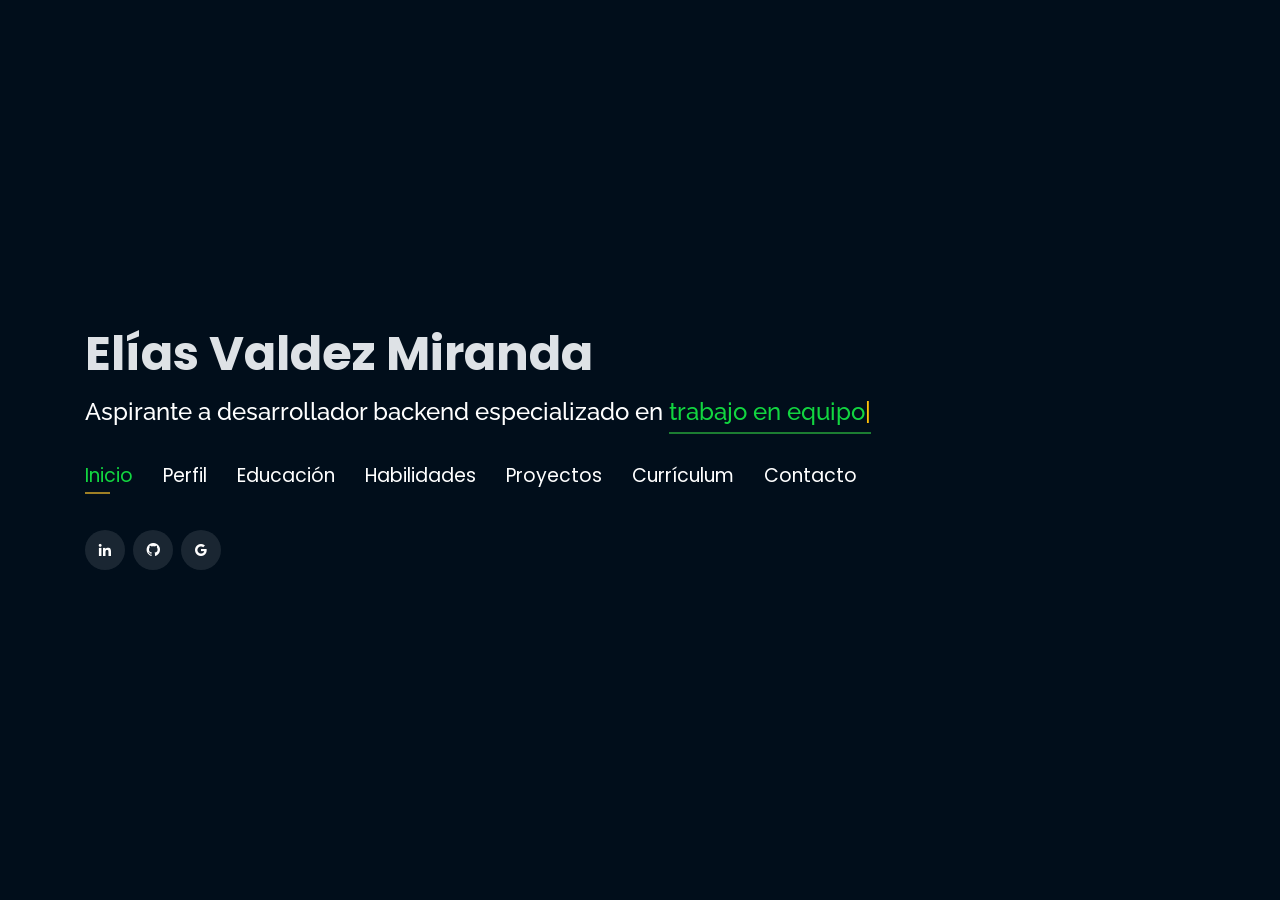
==== commit 28f93ee5: "Add files via upload" ====
--- a/index.html
+++ b/index.html
@@ -1,665 +1,695 @@
-<!DOCTYPE html>
-<html lang="en">
-
-<head>
-  <!-- Google Tag Manager -->
-  <script>(function(w,d,s,l,i){w[l]=w[l]||[];w[l].push({'gtm.start':
-  new Date().getTime(),event:'gtm.js'});var f=d.getElementsByTagName(s)[0],
-  j=d.createElement(s),dl=l!='dataLayer'?'&l='+l:'';j.async=true;j.src=
-  'https://www.googletagmanager.com/gtm.js?id='+i+dl;f.parentNode.insertBefore(j,f);
-  })(window,document,'script','dataLayer','GTM-5BB8W2X');</script>
-  <!-- End Google Tag Manager -->
-  <link rel="icon" type="image/png" href="/favicon.png"/>
-  <meta charset="utf-8">
-  <meta content="width=device-width, initial-scale=1.0" name="viewport">
-
-  <title>Portafolio Personal</title>
-  <meta content="" name="descriptison">
-  <meta content="" name="keywords">
-
-  <!-- Google Fonts -->
-  <link href="https://fonts.googleapis.com/css?family=Open+Sans:300,300i,400,400i,600,600i,700,700i|Raleway:300,300i,400,400i,500,500i,600,600i,700,700i|Poppins:300,300i,400,400i,500,500i,600,600i,700,700i" rel="stylesheet">
-
-  <!-- Vendor CSS Files -->
-  <link href="assets/vendor/bootstrap/css/bootstrap.min.css" rel="stylesheet">
-  <link href="assets/vendor/icofont/icofont.min.css" rel="stylesheet">
-  <link href="assets/vendor/remixicon/remixicon.css" rel="stylesheet">
-  <link href="assets/vendor/owl.carousel/assets/owl.carousel.min.css" rel="stylesheet">
-  <link href="assets/vendor/boxicons/css/boxicons.min.css" rel="stylesheet">
-  <link href="assets/vendor/venobox/venobox.css" rel="stylesheet">
-
-  <!-- Template Main CSS File -->
-  <link href="assets/css/style.css" rel="stylesheet">
-
-
-  <!-- Global site tag (gtag.js) - Google Analytics -->
-  <script async src="https://www.googletagmanager.com/gtag/js?id=UA-169007209-3"></script>
-  <script>
-    window.dataLayer = window.dataLayer || [];
-    function gtag(){dataLayer.push(arguments);}
-    gtag('js', new Date());
-
-    gtag('config', 'UA-169007209-3');
-  </script>
-
-
-
-  <!-- =======================================================
-  * Template Name: Personal - v2.1.0
-  * Template URL: https://bootstrapmade.com/personal-free-resume-bootstrap-template/
-  * Author: BootstrapMade.com
-  * License: https://bootstrapmade.com/license/
-  ======================================================== -->
-</head>
-
-<body>
-  
-  <!-- Google Tag Manager (noscript) -->
-  <noscript><iframe src="https://www.googletagmanager.com/ns.html?id=GTM-5BB8W2X"
-  height="0" width="0" style="display:none;visibility:hidden"></iframe></noscript>
-  <!-- End Google Tag Manager (noscript) -->
-  <!-- ======= Header ======= -->
-  <header id="header" class="header-tops">
-
-    <div class="container">
-
-      <h1><a href="index.html">Elías Valdez Miranda</a></h1>
-      <h2 style="color:#fff">Aspirante desarrollador backend especializado en <span class="typing" style="color:#12D640"></span></h2>
-      <nav class="nav-menu d-none d-lg-block">
-        <ul>
-          <li class="active"><a href="#header"> <span>Inicio</span></a></li>
-          <li><a href="#about"><span>Perfil</span></a></li>
-          <li><a href="#education"> <span>Educación</span></a></li>
-          <li><a href="#experience"> <span>Experiencia</span></a></li>
-<!--          <li><a href="#projects"> <span>Projects</span></a></li>-->
-          <li><a href="#portfolio"> <span>Proyectos</span></a></li>
-          <li><a href="#skills"> <span>Habilidades</span></a></li>
-          <li><a href="https://drive.google.com/file/d/1pT-Nk6AxY9ZOWBizuDb4htA3IiUF_fSe/view?usp=sharing" target="_blank"> <span>Curriculum</span></a></li>
-          <!-- <li><a href="#links"> <span>Resume & Links</span></a></li> -->
-          <li><a href="#contacts"> <span>Contacto</span></a></li>
-
-        </ul>
-      </nav><!-- .nav-menu -->
-
-      <div class="social-links">
-          <a href="https://www.linkedin.com/in/elias-valdez-miranda/" target="_blank" class="linkedin"><i class="bx bxl-linkedin"></i></a>
-          <a href="https://github.com/EliasValdezMiranda" target="_blank" class="github"><i class="bx bxl-github"></i></a>
-          <a href="mailto:eliasvaldezmiranda14@gmail.com" target="_blank" class="google"><i class="bx bxl-google"></i></a>
-
-      </div>
-
-    </div>
-  </header><!-- End Header -->
-
-  <!-- ======= About Section ======= -->
-  <section id="about" class="about">
-
-    <!-- ======= About Me ======= -->
-    <div class="about-me container">
-
-      <div class="section-title">
-        <h2>Perfil</h2>
-      </div>
-
-      <div class="row">
-        <div class="col-lg-4" data-aos="fade-right">
-          <img src="assets/img/profile.jpeg" class="img-fluid" alt="">
-        </div>
-        <div class="col-lg-8 pt-4 pt-lg-0 content" data-aos="fade-left">
-          <h4 style="text-align:left;">
-            <a href="https://www.asu.edu/" style="color:#12d640">¿Quién soy?</a>
-            <br> 
-          </h4>
-          <p>Soy un estudiante de Ingeniería en Sistemas con experiencia práctica
-              en el desarrollo de sistemas, manejo de proyectos y resolución
-              de problemas. Actualmente en mi sexto semestre de estudios, 
-              apunto al aprovechamiento de mi experiencia y conocimiento 
-              para cumplir efectivamente las responsabilidades de mis tareas 
-              y la creación de una cultura de crecimiento e innovación.
-          </p>
-          <br>
-          <h4 style="text-align:left;">
-            <a href="https://www.asu.edu/" style="color:#12d640">¿Qué puedo hacer?</a>
-            <br> 
-          </h4>
-          <p>Competente en desarrollo de sistemas backend con C# 
-              y Python por años de progreso académico y estudios personales,
-              además de experiencia con desarrollo web utilizando HTML, CSS y JavaScript,
-              aplicaciones de escritorio con Java y Swing, programación básica en C y manejo 
-              de base de datos PostgreSQL, MySQL, MariaDB y SQLite3.
-          </p>
-          <div class="row">
-            <div class="col-lg-6">
-              <ul>
-                <li><i class="icofont-rounded-right"></i> <strong>Nacimiento:</strong> 14 de agosto, 2004</li>
-                <li><i class="icofont-rounded-right"></i> <strong>Teléfono:</strong> +52 662-421-4504</li>
-              </ul>
-            </div>
-            <div class="col-lg-6">
-              <ul>
-                <li><i class="icofont-rounded-right"></i> <strong>Ciudad:</strong> Hermosillo, Sonora</li>
-                <li><i class="icofont-rounded-right"></i> <strong>Email:</strong> eliasvaldezmiranda14@gmail.com</li>
-              </ul>
-            </div>
-          </div>
-        </div>
-      </div>
-
-    </div><!-- End About Me -->
-
-    <!-- ======= Interests ======= -->
-    <div class="interests container">
-
-      <div class="section-title">
-        <h2>Intereses</h2>
-      </div>
-
-      <div class="row">
-        <div class="col-lg-3 col-md-4">
-          <div class="icon-box">
-            <i class="ri-global-line" style="color: #ffbb2c;"></i>
-            <h3>Desarrollo de Software</h3>
-          </div>
-        </div>
-        <div class="col-lg-3 col-md-4 mt-4 mt-md-0">
-          <div class="icon-box">
-            <i class="ri-window-line" style="color: #5578ff;"></i>
-            <h3>Desarrollo de Escritorio</h3>
-          </div>
-        </div>
-        <div class="col-lg-3 col-md-4 mt-4 mt-md-0">
-          <div class="icon-box">
-            <i class="ri-smartphone-line" style="color: #e80368;"></i>
-            <h3>Desarrollo Móvil</h3>
-          </div>
-        </div>
-        <div class="col-lg-3 col-md-4 mt-4 mt-lg-0">
-          <div class="icon-box">
-            <i class="ri-database-2-line" style="color: #1c7d32;"></i>
-            <h3>Desarrollo Backend</h3>
-          </div>
-        </div>
-        <div class="col-lg-3 col-md-4 mt-4">
-          <div class="icon-box">
-            <i class="ri-english-input" style="color: #f1081f;"></i>
-            <h3>Comunicación en Inglés</h3>
-          </div>
-        </div>
-        <div class="col-lg-3 col-md-4 mt-4">
-          <div class="icon-box">
-            <i class="ri-file-excel-2-line" style="color: #28a745;"></i>
-            <h3>Ofimática</h3>
-          </div>
-        </div>
-        <div class="col-lg-3 col-md-4 mt-4">
-          <div class="icon-box">
-            <i class="ri-layout-2-line" style="color: #47aeff;"></i>
-            <h3>Diseño de UI</h3>
-          </div>
-        </div>
-        <div class="col-lg-3 col-md-4 mt-4">
-          <div class="icon-box">
-            <i class="ri-list-ordered" style="color: #ffc107;"></i>
-            <h3>Algoritmos</h3>
-          </div>
-        </div>
-      </div>
-
-    </div><!-- End Interests -->
-  </section><!-- End About Section -->
-
-
-
-  <!-- ======= Education Section ======= -->
-  <section id="education" class="services">
-    <div class="container">
-      <div class="section-title">
-        <h2>Education</h2>
-      </div>
-      <div class="row">
-        <div class="col-lg-12" data-aos="fade-up" style="display: inline-block;">
-
-
-            <div class="col-md-4 mt-4 mt-md-0 icon-box" data-aos="fade-up" data-aos-delay="100" style="padding:0px 0px;padding-bottom: 5px;display: inline-block;">
-              <img src="assets/img/education/unison.png" class="img-fluid" alt="">
-              <!-- <h4 style="text-align:left;"><a href="https://www.asu.edu/" target="_blank" style="color:#12d640">Arizona State University</a><br> </h4> -->
-              <p style="text-align:left;color:#fff;padding: 5px 10px;"><em>Ingeniero en Sistemas de Información</em></p>
-              <h5 style="text-align:left;padding: 0px 10px;">Enero 2024 - Presente</h5>
-              <h6 style="text-align:left;color:#fff;padding: 0px 10px;">Conocimientos Relevantes</h6>
-              <ul style="text-align:left;color:#fff;">
-                <li>Desarrollo de Software</li>
-                <li>Diseño de Redes</li>
-                <li>Análisis de Algoritmos</li>
-              </ul>
-            </div>
-          </div>
-        </div>
-      </div>
-
-
-    <div class="portfolio">
-    <div class="container">
-      <div class="section-title">
-        <h2>Online Certification</h2>
-      </div>
-
-      <div class="row portfolio-container" style="position: relative; height: 437.75px;">
-
-         <div class="col-lg-4 col-md-6 portfolio-item filter-app" style="position: absolute; left: 0px; top: 0px;">
-          <div class="portfolio-wrap">
-            <img src="assets/img/certification/harvard.png" class="img-fluid" alt="">
-            <div class="portfolio-info">
-              <h4>HarvardX: CS50's Introduction to Computer Science</h4>
-              <div class="portfolio-links">
-                <a href="https://www.edx.org/learn/computer-science/harvard-university-cs50-s-introduction-to-computer-science"><i class="bx bx-link"></i></a>
-              </div>
-            </div>
-           </div>
-          </div>
-
-        <div class="col-lg-4 col-md-6 portfolio-item filter-app" style="position: absolute; left: 370px; top: 0px;">
-          <div class="portfolio-wrap">
-            <img src="assets/img/certification/santander.png" class="img-fluid" alt="">
-            <div class="portfolio-info">
-              <h4>Curso Santander: Protección de datos y privacidad para todos</h4>
-              <div class="portfolio-links">
-                <a href="https://app.santanderopenacademy.com/es/course/data-protection-and-privacy-for-all" target="_blank" title="Certificate"><i class="bx bx-link"></i></a>
-              </div>
-            </div>
-          </div>
-        </div>
-
-      </div>
-    </div>
-    </div>
-
-  </section>
-  <!-- End Education Section -->
-
-
-
-  <!-- Start Experience Section -->
-
-  <section id="experience" class="services">
-    <div class="container">
-      <div class="section-title">
-        <h2>Experience</h2>
-      </div>
-      <div class="row">
-          <div class="col-lg-12" data-aos="fade-up">
-              <div class="col-md-12 mt-4 mt-md-0 icon-box" data-aos="fade-up" data-aos-delay="100">
-                <h4 style="text-align:left;"><a href="https://www.asu.edu/" style="color:#12d640">Arizona State University</a><br> </h4>
-                <h5 style="text-align:left;">January 2021 - Present</h5>
-                <p style="text-align:left;color:#fff"><em>Software Engineer </em></p>
-                <ul style="text-align:left;">
-                  <li>Managed large‑scale deployment of JupyterHub with Nbgrader and webwork software, facilitating approx 5500 students.</li>
-                  <li>Configured, troubleshot, and administered server‑side web applications for the statistics department.</li>
-                  <li>Handled Linux server administration and Apache configuration; automated tasks like user account creation, managing student database, and system maintenance using Shell and automation scripts, reducing manual work by 200%.</li>
-                </ul>
-              </div>
-              <div class="col-md-12 mt-4 mt-md-0 icon-box" data-aos="fade-up" data-aos-delay="100">
-                <h4 style="text-align:left;"><a href="https://www.augmenify.com/" style="color:#12d640">Augmenify Infotech Pvt. Ltd.</a><br> </h4>
-                <h5 style="text-align:left;">August 2020 - November 2020</h5>
-                <p style="text-align:left;color:#fff"><em>Backend Developer</em></p>
-                <ul style="text-align:left;">
-                  <li>Documented and coded server‑less web application for the hotel industry and designed REST API using Flask‑based JWT authentication.</li>
-                  <li>Redeveloped an existing system to support customer account management, scheduling, and time tracking; enabled dynamic API calls with the help of Amazon API Gateway, AWS Lambda, and DynamoDB.</li>
-                </ul>
-              </div>
-              <div class="col-md-12 mt-4 mt-md-0 icon-box" data-aos="fade-up" data-aos-delay="100">
-                <h4 style="text-align:left;"><a href="https://www.epitomesolutions.in/" style="color:#12d640">Epitome Corporation Pvt. Ltd.</a><br> </h4>
-                <h5 style="text-align:left;">July 2019 - Dec 2019</h5>
-                <p style="text-align:left;color:#fff"><em>Software Developer</em></p>
-                <ul style="text-align:left;">
-                  <li>Tested, designed, and developed backend APIs of WebRTC enabled multi‑party video conferencing web application and delivered the project 15 days ahead of schedule by efficiently designing the flow of the project.</li>
-                </ul>
-              </div>
-              <div class="col-md-12 mt-4 mt-md-0 icon-box" data-aos="fade-up" data-aos-delay="100">
-                <h4 style="text-align:left;"><a href="https://www.meditab.com/" target="_blank" style="color:#12d640">Meditab Software Pvt. Ltd.</a><br> </h4>
-                <h5 style="text-align:left;">May 2018 - June 2018</h5>
-                <p style="text-align:left;color:#fff"><em>Programmer Analyst</em></p>
-                <ul style="text-align:left;">
-                  <li>Optimized image processing algorithm of pill detection by creating customized MASKRCNN  algorithm, increasing accuracy by 15%; trained classification algorithm with the help of triplet loss to learn the image embedding of pill, reducing the hassle of collecting data of new pills. </li>
-                  <li>Devised a pipeline of the project to incorporate it into the product of the company. Implemented Restful APIs in Django that enabled our quality Analyst team to increase reporting speed by 46%.</li>
-                  <li>Built a web app to onboard data from the company’s product using Flask, Postgres, and AWS S3, enabling interactive charts in real-time.</li>
-                  <li>Mentored 2 interns to optimize the pill detection algorithm and to include the multiprocessing pipeline, increasing overall speed by 75%.</li>
-                </ul>
-              </div>
-              <div class="col-md-12 mt-4 mt-md-0 icon-box" data-aos="fade-up" data-aos-delay="100">
-                <h4 style="text-align:left;"><a href="https://www.sac.gov.in/Vyom/index.jsp" target="_blank" style="color:#12d640">Space Application Centre, ISRO</a><br> </h4>
-                <h5 style="text-align:left;">Jan 2018 - May 2018</h5>
-                <p style="text-align:left;color:#fff"><em>Research Intern</em></p>
-                <ul style="text-align:left;">
-                  <li>Implemented noise reduction algorithm on the satellite image and prepared architecture for detecting objects in high‑resolution satellite images, achieving 80% accuracy.</li>
-                  <li>Increased accessibility of satellite image data by redesigning database and application for showcasing graphical data.</li>
-                </ul>
-            </div>
-          </div>
-        </div>
-    </div>
-  </section>
-
-  <!-- End Experience Section -->
-
-
-
-  <!-- Start Project Section -->
-  <section id="portfolio" class="portfolio">
-    <div class="container">
-
-      <div class="section-title">
-        <h2>Projects</h2>
-      </div>
-
-      <div class="row">
-        <div class="col-lg-12 d-flex justify-content-center">
-          <ul id="portfolio-flters">
-            <li data-filter="*" class="filter-active">All</li>
-            <li data-filter=".filter-app">Web-App</li>
-            <li data-filter=".filter-project">Project</li>
-          </ul>
-        </div>
-      </div>
-
-      <div class="row portfolio-container">
-
-        <div class="col-lg-4 col-md-6 portfolio-item filter-app">
-          <center><h4>Twitter Analysis</h4></center>
-          <div class="portfolio-wrap">
-            <img src="assets/img/project/twitteranalysis.jpg" class="img-fluid" alt="">
-            <div class="portfolio-info">
-              
-              <div class="portfolio-links">
-                <a href="projects/twitteranalysis.html" data-gall="portfolioDetailsGallery" data-vbtype="iframe" class="venobox" title="Project Details"><i class="bx bx-info-circle"></i></a>
-              </div>
-            </div>
-          </div>
-        </div>
-
-        <div class="col-lg-4 col-md-6 portfolio-item filter-app">
-          <center><h4>Image recognition as Service</h4></center>
-          <div class="portfolio-wrap">
-            <img src="assets/img/project/iras.jpeg" class="img-fluid" alt="">
-            <div class="portfolio-info">
-              
-              <div class="portfolio-links">
-                <a href="projects/iras.html" data-gall="portfolioDetailsGallery" data-vbtype="iframe" class="venobox" title="Project Details"><i class="bx bx-info-circle"></i></a>
-              </div>
-            </div>
-          </div>
-        </div>
-
-        <div class="col-lg-4 col-md-6 portfolio-item filter-app">
-          <center><h4>Music Streaming Website</h4></center>
-          <div class="portfolio-wrap">
-            <img src="assets/img/project/musicplayer.jpg" class="img-fluid" alt="">
-            <div class="portfolio-info">
-              
-              <div class="portfolio-links">
-                <a href="projects/musicplayer.html" data-gall="portfolioDetailsGallery" data-vbtype="iframe" class="venobox" title="Project Details"><i class="bx bx-info-circle"></i></a>
-              </div>
-            </div>
-          </div>
-        </div>
-
-        <div class="col-lg-4 col-md-6 portfolio-item filter-app">
-          <center><h4>Movie Recommender</h4></center>
-          <div class="portfolio-wrap">
-            <img src="assets/img/project/recommender.jpg" class="img-fluid" alt="">
-            <div class="portfolio-info">
-              
-              <div class="portfolio-links">
-                <a href="projects/recommender.html" data-gall="portfolioDetailsGallery" data-vbtype="iframe" class="venobox" title="Project Details"><i class="bx bx-info-circle"></i></a>
-              </div>
-            </div>
-          </div>
-        </div>
-
-        <!-- <div class="col-lg-4 col-md-6 portfolio-item filter-app">
-          <center><h4>To-Do App</h4></center>
-          <div class="portfolio-wrap">
-            <img src="assets/img/project/todo.jpg" class="img-fluid" alt="">
-            <div class="portfolio-info">
-              <div class="portfolio-links">
-                <a href="projects/todo.html" data-gall="portfolioDetailsGallery" data-vbtype="iframe" class="venobox" title="Project Details"><i class="bx bx-info-circle"></i></a>
-              </div>
-            </div>
-          </div>
-        </div> -->
-
-        <div class="col-lg-4 col-md-6 portfolio-item filter-project">
-          <!-- <br> -->
-          <center><h4>Resume Section Classifier</h4></center>
-          <div class="portfolio-wrap">
-            <img src="assets/img/project/resume.jpg" class="img-fluid" alt="">
-            <div class="portfolio-info">
-              <h4>Resume Section Classifier</h4>
-              <div class="portfolio-links">
-                <a href="projects/resume.html" data-gall="portfolioDetailsGallery" data-vbtype="iframe" class="venobox" title="Project Details"><i class="bx bx-info-circle"></i></a>
-              </div>
-            </div>
-          </div>
-        </div>
-
-        <!-- <div class="col-lg-4 col-md-6 portfolio-item filter-app">
-          <br>
-          <center><h4>Tech Blog</h4></center>
-          <div class="portfolio-wrap">
-            <img src="assets/img/project/blog.jpg" class="img-fluid" alt="">
-            <div class="portfolio-info">
-              <div class="portfolio-links">
-                <a href="projects/blog.html" data-gall="portfolioDetailsGallery" data-vbtype="iframe" class="venobox" title="Project Details"><i class="bx bx-info-circle"></i></a>
-              </div>
-            </div>
-          </div>
-        </div> -->
-
-        <div class="col-lg-4 col-md-6 portfolio-item filter-project">
-          <center><h4>Video Description Generator</h4></center>
-          <div class="portfolio-wrap">
-            <img src="assets/img/project/vdg.jpg" class="img-fluid" alt="">
-            <div class="portfolio-info">
-              <div class="portfolio-links">
-                <a href="projects/vdg.html" data-gall="portfolioDetailsGallery" data-vbtype="iframe" class="venobox" title="Project Details"><i class="bx bx-info-circle"></i></a>
-              </div>
-            </div>
-          </div>
-        </div>
-
-        <div class="col-lg-4 col-md-6 portfolio-item filter-app">
-          <center><h4>ML-DL Web-App</h4></center>
-          <div class="portfolio-wrap">
-            <img src="assets/img/project/ml.jpg" class="img-fluid" alt="">
-            <div class="portfolio-info">
-              <div class="portfolio-links">
-                <a href="projects/ml.html" data-gall="portfolioDetailsGallery" data-vbtype="iframe" class="venobox" title="Project Details"><i class="bx bx-info-circle"></i></a>
-              </div>
-            </div>
-          </div>
-        </div>
-
-        
-
-        <div class="col-lg-4 col-md-6 portfolio-item filter-project">
-          <!-- <br> -->
-          <center><h4>Image Generator</h4></center>
-          <div class="portfolio-wrap">
-            <img src="assets/img/project/gan.jpg" class="img-fluid" alt="">
-            <div class="portfolio-info">
-              <div class="portfolio-links">
-                <a href="projects/gan.html" data-gall="portfolioDetailsGallery" data-vbtype="iframe" class="venobox" title="Project Details"><i class="bx bx-info-circle"></i></a>
-              </div>
-            </div>
-          </div>
-        </div>
-
-      </div>
-    </div>
-  </section>
-
-  <!-- End Project Section -->
-
-
-
-  <!-- Start Skills Section -->
-
-  <section id="skills" class="services">
-    <div class="container">
-      <div class="section-title">
-        <h2>Skills</h2>
-      </div>
-      <div class="row">
-        <div class="col-lg-12" data-aos="fade-up">
-          <div class="col-md-12 mt-4 mt-md-0 icon-box" data-aos="fade-up" data-aos-delay="100" style="background:#fff">
-            <h4 style="text-align:left;color:#09203a">Languages and Databases</h4>
-                <p style="text-align:left;">
-                  <img src="https://www.vectorlogo.zone/logos/python/python-horizontal.svg" alt="vectorlogo.zone" height="50" width="150">
-                  <img src="https://www.vectorlogo.zone/logos/java/java-horizontal.svg" alt="vectorlogo.zone" height="50" width="120">
-                  <img src="https://www.vectorlogo.zone/logos/w3_html5/w3_html5-ar21.svg" alt="vectorlogo.zone">
-                  <img src="https://upload.wikimedia.org/wikipedia/commons/d/d5/CSS3_logo_and_wordmark.svg" alt="upload.wikimedia.org" height="60" width="90">
-                  <img src="https://www.vectorlogo.zone/logos/mysql/mysql-horizontal.svg" alt="vectorlogo.zone" height="70" width="130">
-                  <img src="https://www.vectorlogo.zone/logos/postgresql/postgresql-horizontal.svg" alt="vectorlogo.zone" height="50" width="190">
-
-                </p>
-            </div>
-            <div class="col-md-12 mt-4 mt-md-0 icon-box" data-aos="lefade-up" data-aos-delay="100" style="background:#fff">
-              <h4 style="text-align:left;color:#09203a">Frameworks</h4>
-                <p style="text-align:left;">
-                  <img src="https://www.vectorlogo.zone/logos/pocoo_flask/pocoo_flask-ar21.svg" alt="vectorlogo.zone">
-                  <img src="https://www.vectorlogo.zone/logos/djangoproject/djangoproject-ar21.svg" alt="vectorlogo.zone">
-                  <img src="https://www.vectorlogo.zone/logos/nodejs/nodejs-horizontal.svg" alt="vectorlogo.zone">
-                  <img src="https://www.vectorlogo.zone/logos/getbootstrap/getbootstrap-ar21.svg" alt="vectorlogo.zone">
-                  <img src="https://www.vectorlogo.zone/logos/tensorflow/tensorflow-ar21.svg" alt="vectorlogo.zone">
-                  <img src="https://www.vectorlogo.zone/logos/pytorch/pytorch-ar21.svg" alt="vectorlogo.zone">
-                  <img src="https://www.vectorlogo.zone/logos/opencv/opencv-ar21.svg" alt="vectorlogo.zone">
-                  <img src="https://upload.wikimedia.org/wikipedia/commons/0/05/Scikit_learn_logo_small.svg" alt="upload.wikimedia.org" width="90" height="70">
-              </p>
-          </div>
-          <div class="col-md-12 mt-4 mt-md-0 icon-box" data-aos="lefade-up" data-aos-delay="100" style="background:#fff">
-              <h4 style="text-align:left;color:#09203a">Tools</h4>
-                <p style="text-align:left;">
-                  <img src="https://www.vectorlogo.zone/logos/git-scm/git-scm-ar21.svg" alt="vectorlogo.zone">
-                  <img src="https://www.vectorlogo.zone/logos/amazon_aws/amazon_aws-ar21.svg" alt="vectorlogo.zone">
-                  <img src="https://www.vectorlogo.zone/logos/google_cloud/google_cloud-ar21.svg" alt="vectorlogo.zone">
-                  <img src="https://www.vectorlogo.zone/logos/heroku/heroku-ar21.svg" alt="vectorlogo.zone">
-                  <img src="https://www.vectorlogo.zone/logos/jupyter/jupyter-ar21.svg" alt="vectorlogo.zone">
-              </p>
-          </div>
-        </div>
-      </div>
-    </div>
-  </section>
-
-  <!-- End Skills Section -->
-
-
-
-
-  <!-- Start Links section -->
-  <section id="links" class="services">
-    <div class="container">
-      <div class="section-title">
-        <h2>Resume & Links</h2>
-      </div>
-      <div class="row">
-        <div class="col-md-3 mt-4 mt-md-0 icon-box" data-aos="fade-up" data-aos-delay="100">
-          <a href="https://drive.google.com/file/d/1iHBNV2UkH5LkhAP-1hYRZ2Ez_BQ6g4S7/view?usp=sharing" target="_blank"><div class="icon"><i class="icofont-page"></i></div></a>
-          <h4 class="title"><a href="https://drive.google.com/file/d/1iHBNV2UkH5LkhAP-1hYRZ2Ez_BQ6g4S7/view?usp=sharing" target="_blank">Resume</a></h4>
-          <p class="description" style="color:#fff;">The link contains downloadable resume</p>
-        </div>
-        <div class="col-md-3 mt-4 mt-md-0 icon-box" data-aos="fade-up">
-          <a href="https://github.com/rajaprerak/LeetCode_Problems" target="_blank"><div class="icon"><i class="icofont-link"></i></div></a>
-          <h4 class="title"><a href="https://github.com/rajaprerak/LeetCode_Problems" target="_blank">LeetCode Repository</a></h4>
-          <p class="description" style="color:#fff;"> The github repository contains leetcode problems solution in python.</p>
-        </div>
-        <!-- <div class="col-md-3 mt-4 mt-md-0 icon-box" data-aos="fade-up" data-aos-delay="100">
-          <a href="https://techingenious.herokuapp.com/" target="_blank"><div class="icon"><i class="icofont-page"></i></div></a>
-          <h4 class="title"><a href="https://techingenious.herokuapp.com/" target="_blank">Blog</a></h4>
-          <p class="description" style="color:#fff;">Blog containing articles on AI, coding, development</p>
-        </div> -->
-      </div>
-    </div>
-  </section> <!--End Links Section -->
-
-
-  <!-- Start Contact Section -->
-
-  <section id="contacts" class="contact">
-    <div class="container">
-
-      <div class="section-title">
-        <h2>Contact</h2>
-      </div>
-
-      <div class="row mt-2">
-
-        <div class="col-md-6 d-flex align-items-stretch">
-          <div class="info-box">
-            <i class="bx bx-map"></i>
-            <h3>Dirección</h3>
-            <p>Avenida Sonora, Centro</p>
-            <p>83000</p>
-            <p>Hermosillo, Son., Mexico</p>
-          </div>
-        </div>
-
-        <div class="col-md-6 mt-4 mt-md-0 d-flex align-items-stretch">
-          <div class="info-box">
-            <i class="bx bx-share-alt"></i>
-            <h3>Perfiles sociales</h3>
-            <div class="social-links">
-              <a href="https://www.linkedin.com/in/elias-valdez-miranda/" target="_blank" class="linkedin"><i class="bx bxl-linkedin"></i></a>
-              <a href="https://github.com/EliasValdezMiranda" target="_blank" class="github"><i class="bx bxl-github"></i></a>
-              <a href="mailto:eliasvaldezmiranda14@gmail.com" target="_blank" class="google"><i class="bx bxl-google"></i></a>
-            </div>
-          </div>
-        </div>
-
-        <div class="col-md-6 mt-4 d-flex align-items-stretch">
-          <div class="info-box">
-            <i class="bx bx-envelope"></i>
-            <h3>Email</h3>
-            <p>eliasvaldezmiranda14gmail.com</p>
-            <p>a222204568@unison.mx</p>
-          </div>
-        </div>
-        <div class="col-md-6 mt-4 d-flex align-items-stretch">
-          <div class="info-box">
-            <i class="bx bx-phone-call"></i>
-            <h3>Teléfono</h3>
-            <p>+52 662-421-4504</p>
-          </div>
-        </div>
-      </div>
-      <!-- <div id="sfczmlqxr5caww28rswrt8849ghbekgnh3j" ></div><script type="text/javascript" src="https://counter1.stat.ovh/private/counter.js?c=zmlqxr5caww28rswrt8849ghbekgnh3j&down=async" async></script><noscript><a href="https://www.freecounterstat.com" title="free web counter"><img src="https://counter1.stat.ovh/private/freecounterstat.php?c=zmlqxr5caww28rswrt8849ghbekgnh3j" border="0" title="free web counter" alt="free web counter" style="visibility: none;"></a></noscript> -->
-    </div>
-  </section>
-
-  <!-- End Contact Section -->
-
-  <!-- Vendor JS Files -->
-  <script src="assets/vendor/jquery/jquery.min.js"></script>
-  <script src="assets/vendor/bootstrap/js/bootstrap.bundle.min.js"></script>
-  <script src="assets/vendor/jquery.easing/jquery.easing.min.js"></script>
-  <script src="assets/vendor/php-email-form/validate.js"></script>
-  <script src="assets/vendor/waypoints/jquery.waypoints.min.js"></script>
-  <script src="assets/vendor/counterup/counterup.min.js"></script>
-  <script src="assets/vendor/owl.carousel/owl.carousel.min.js"></script>
-  <script src="assets/vendor/isotope-layout/isotope.pkgd.min.js"></script>
-  <script src="assets/vendor/venobox/venobox.min.js"></script>
-  <script src="assets/vendor/typed.js/typed.min.js"></script>
-  <script type="text/javascript">
-    var typed = new Typed('.typing',{
-      strings: ["trabajo en equipo", "manejo de proyectos", "liderazgo", "pensamiento crítico", "resolución de problemas"],
-      loop: true,
-      typeSpeed: 35,
-      backSpeed: 25
-    });
-  </script>
-
-  <!-- Template Main JS File -->
-  <script src="assets/js/main.js"></script>
-
-</body>
-
-</html>
+<!DOCTYPE html>
+<html lang="es">
+
+<head>
+  <!-- Google Tag Manager -->
+  <script>(function(w,d,s,l,i){w[l]=w[l]||[];w[l].push({'gtm.start':
+  new Date().getTime(),event:'gtm.js'});var f=d.getElementsByTagName(s)[0],
+  j=d.createElement(s),dl=l!='dataLayer'?'&l='+l:'';j.async=true;j.src=
+  'https://www.googletagmanager.com/gtm.js?id='+i+dl;f.parentNode.insertBefore(j,f);
+  })(window,document,'script','dataLayer','GTM-5BB8W2X');</script>
+  <!-- End Google Tag Manager -->
+  <link rel="icon" type="image/png" href="/favicon.png"/>
+  <meta charset="utf-8">
+  <meta content="width=device-width, initial-scale=1.0" name="viewport">
+
+  <title>Portafolio Personal</title>
+  <meta content="" name="descriptison">
+  <meta content="" name="keywords">
+
+  <!-- Google Fonts -->
+  <link href="https://fonts.googleapis.com/css?family=Open+Sans:300,300i,400,400i,600,600i,700,700i|Raleway:300,300i,400,400i,500,500i,600,600i,700,700i|Poppins:300,300i,400,400i,500,500i,600,600i,700,700i" rel="stylesheet">
+
+  <!-- Vendor CSS Files -->
+  <link href="assets/vendor/bootstrap/css/bootstrap.min.css" rel="stylesheet">
+  <link href="assets/vendor/icofont/icofont.min.css" rel="stylesheet">
+  <link href="assets/vendor/remixicon/remixicon.css" rel="stylesheet">
+  <link href="assets/vendor/owl.carousel/assets/owl.carousel.min.css" rel="stylesheet">
+  <link href="assets/vendor/boxicons/css/boxicons.min.css" rel="stylesheet">
+  <link href="assets/vendor/venobox/venobox.css" rel="stylesheet">
+
+  <!-- Template Main CSS File -->
+  <link href="assets/css/style.css" rel="stylesheet">
+
+
+  <!-- Global site tag (gtag.js) - Google Analytics -->
+  <script async src="https://www.googletagmanager.com/gtag/js?id=UA-169007209-3"></script>
+  <script>
+    window.dataLayer = window.dataLayer || [];
+    function gtag(){dataLayer.push(arguments);}
+    gtag('js', new Date());
+
+    gtag('config', 'UA-169007209-3');
+  </script>
+
+
+
+  <!-- =======================================================
+  * Template Name: Personal - v2.1.0
+  * Template URL: https://bootstrapmade.com/personal-free-resume-bootstrap-template/
+  * Author: BootstrapMade.com
+  * License: https://bootstrapmade.com/license/
+  ======================================================== -->
+</head>
+
+<body>
+  
+  <!-- Google Tag Manager (noscript) -->
+  <noscript><iframe src="https://www.googletagmanager.com/ns.html?id=GTM-5BB8W2X"
+  height="0" width="0" style="display:none;visibility:hidden"></iframe></noscript>
+  <!-- End Google Tag Manager (noscript) -->
+  <!-- ======= Header ======= -->
+  <header id="header" class="header-tops">
+
+    <div class="container">
+
+      <h1><a href="index.html">Elías Valdez Miranda</a></h1>
+      <h2 style="color:#fff">Aspirante a desarrollador backend especializado en <span class="typing" style="color:#12D640"></span></h2>
+      <nav class="nav-menu d-none d-lg-block">
+        <ul>
+          <li class="active"><a href="#header"> <span>Inicio</span></a></li>
+          <li><a href="#about"><span>Perfil</span></a></li>
+          <li><a href="#education"> <span>Educación</span></a></li>
+          <li><a href="#skills"> <span>Habilidades</span></a></li>
+<!--          <li><a href="#projects"> <span>Projects</span></a></li>-->
+          <li><a href="#portfolio"> <span>Proyectos</span></a></li>
+<!--          <li><a href="#experience"> <span>Experiencia</span></a></li>-->
+          <li><a href="https://drive.google.com/file/d/1hG8pF17k3m28WUtv6I6lxvqB_W2vMxCi/view?usp=sharing" target="_blank"> <span>Currículum</span></a></li>
+          <!-- <li><a href="#links"> <span>Resume & Links</span></a></li> -->
+          <li><a href="#contacts"> <span>Contacto</span></a></li>
+
+        </ul>
+      </nav><!-- .nav-menu -->
+
+      <div class="social-links">
+          <a href="https://www.linkedin.com/in/elias-valdez-miranda/" target="_blank" class="linkedin"><i class="bx bxl-linkedin"></i></a>
+          <a href="https://github.com/EliasValdezMiranda" target="_blank" class="github"><i class="bx bxl-github"></i></a>
+          <a href="mailto:eliasvaldezmiranda14@gmail.com" target="_blank" class="google"><i class="bx bxl-google"></i></a>
+
+      </div>
+
+    </div>
+  </header><!-- End Header -->
+
+  <!-- ======= About Section ======= -->
+  <section id="about" class="about">
+
+    <!-- ======= About Me ======= -->
+    <div class="about-me container">
+
+      <div class="section-title">
+        <h2>Perfil</h2>
+      </div>
+
+      <div class="row">
+        
+        <div class="col-lg-4" data-aos="fade-right">
+          <img src="assets/img/profile.jpeg" class="img-fluid" alt="">
+        </div>
+        
+        <div class="col-lg-8 pt-4 pt-lg-0 content" data-aos="fade-left">
+          <h4 style="text-align:left;">
+            <a href="https://www.asu.edu/" style="color:#12d640">¿Quién soy?</a>
+            <br> 
+          </h4>
+          <p>Soy un estudiante de Ingeniería en Sistemas con experiencia práctica
+              en el desarrollo de sistemas, manejo de proyectos y resolución
+              de problemas. Actualmente en mi sexto semestre de estudios, 
+              apunto al aprovechamiento de mi experiencia y conocimiento 
+              para cumplir efectivamente las responsabilidades de mis tareas 
+              y la creación de una cultura de crecimiento e innovación.
+          </p>
+          <br>
+          <h4 style="text-align:left;">
+            <a href="https://www.asu.edu/" style="color:#12d640">¿Qué puedo hacer?</a>
+            <br> 
+          </h4>
+          <p>Competente en desarrollo de sistemas backend con C# 
+              y Python por años de progreso académico y estudios personales,
+              además de experiencia con desarrollo web utilizando HTML, CSS y JavaScript,
+              aplicaciones de escritorio con Java y Swing, programación básica en C y manejo 
+              de bases de datos PostgreSQL, MySQL, MariaDB y SQLite3.
+          </p>
+          <div class="row">
+            <div class="col-lg-6">
+              <ul>
+                <li><i class="icofont-rounded-right"></i> <strong>Nacimiento:</strong> 14 de agosto, 2004</li>
+                <li><i class="icofont-rounded-right"></i> <strong>Teléfono:</strong> +52 662-421-4504</li>
+              </ul>
+            </div>
+            <div class="col-lg-6">
+              <ul>
+                <li><i class="icofont-rounded-right"></i> <strong>Ciudad:</strong> Hermosillo, Sonora</li>
+                <li><i class="icofont-rounded-right"></i> <strong>Email:</strong> eliasvaldezmiranda14@gmail.com</li>
+              </ul>
+            </div>
+          </div>
+        </div>
+      </div>
+
+    </div><!-- End About Me -->
+
+    <!-- ======= Interests ======= -->
+    <div class="interests container">
+
+      <div class="section-title">
+        <h2>Intereses</h2>
+      </div>
+
+      <div class="row">
+        <div class="col-lg-3 col-md-4">
+          <div class="icon-box">
+            <i class="ri-global-line" style="color: #ffbb2c;"></i>
+            <h3>Desarrollo de Software</h3>
+          </div>
+        </div>
+        <div class="col-lg-3 col-md-4 mt-4 mt-md-0">
+          <div class="icon-box">
+            <i class="ri-window-line" style="color: #5578ff;"></i>
+            <h3>Desarrollo de Escritorio</h3>
+          </div>
+        </div>
+        <div class="col-lg-3 col-md-4 mt-4 mt-md-0">
+          <div class="icon-box">
+            <i class="ri-smartphone-line" style="color: #e80368;"></i>
+            <h3>Desarrollo Móvil</h3>
+          </div>
+        </div>
+        <div class="col-lg-3 col-md-4 mt-4 mt-lg-0">
+          <div class="icon-box">
+            <i class="ri-database-2-line" style="color: #1c7d32;"></i>
+            <h3>Desarrollo Backend</h3>
+          </div>
+        </div>
+        <div class="col-lg-3 col-md-4 mt-4">
+          <div class="icon-box">
+            <i class="ri-english-input" style="color: #f1081f;"></i>
+            <h3>Comunicación en Inglés</h3>
+          </div>
+        </div>
+        <div class="col-lg-3 col-md-4 mt-4">
+          <div class="icon-box">
+            <i class="ri-file-excel-2-line" style="color: #28a745;"></i>
+            <h3>Ofimática</h3>
+          </div>
+        </div>
+        <div class="col-lg-3 col-md-4 mt-4">
+          <div class="icon-box">
+            <i class="ri-layout-2-line" style="color: #47aeff;"></i>
+            <h3>Diseño de UI</h3>
+          </div>
+        </div>
+        <div class="col-lg-3 col-md-4 mt-4">
+          <div class="icon-box">
+            <i class="ri-list-ordered" style="color: #ffc107;"></i>
+            <h3>Algoritmos</h3>
+          </div>
+        </div>
+      </div>
+
+    </div><!-- End Interests -->
+  </section><!-- End About Section -->
+
+
+
+  <!-- ======= Education Section ======= -->
+  <section id="education" class="services">
+    <div class="container">
+      <div class="section-title">
+        <h2>Educación</h2>
+      </div>
+      <div class="row">
+        <div class="col-lg-12" data-aos="fade-up" style="display: inline-block;">
+
+
+            <div class="col-md-4 mt-4 mt-md-0 icon-box" data-aos="fade-up" data-aos-delay="100" style="padding:0px 0px;padding-bottom: 5px;display: inline-block;">
+              <img src="assets/img/education/unison.png" class="img-fluid" alt="">
+              <!-- <h4 style="text-align:left;"><a href="https://www.asu.edu/" target="_blank" style="color:#12d640">Arizona State University</a><br> </h4> -->
+              <p style="text-align:left;color:#fff;padding: 5px 10px;"><em>Ingeniero en Sistemas de Información</em></p>
+              <h5 style="text-align:left;padding: 0px 10px;">Enero 2024 - Presente</h5>
+              <h6 style="text-align:left;color:#fff;padding: 0px 10px;">Conocimientos Relevantes</h6>
+              <ul style="text-align:left;color:#fff;">
+                <li>Desarrollo de Software</li>
+                <li>Diseño de Redes</li>
+                <li>Análisis de Algoritmos</li>
+              </ul>
+            </div>
+          </div>
+        </div>
+      </div>
+
+
+    <div class="portfolio">
+    <div class="container">
+      <div class="section-title">
+        <h2>Certificaciones en línea</h2>
+      </div>
+
+      <div class="row portfolio-container" style="position: relative; height: 437.75px;">
+
+         <div class="col-lg-4 col-md-6 portfolio-item filter-app" style="position: absolute; left: 0px; top: 0px;">
+          <div class="portfolio-wrap">
+            <img src="assets/img/certification/harvard.png" class="img-fluid" alt="">
+            <div class="portfolio-info">
+              <h4>HarvardX: CS50's Introduction to Computer Science</h4>
+              <div class="portfolio-links">
+                <a href="https://www.edx.org/learn/computer-science/harvard-university-cs50-s-introduction-to-computer-science"><i class="bx bx-link"></i></a>
+              </div>
+            </div>
+           </div>
+          </div>
+
+        <div class="col-lg-4 col-md-6 portfolio-item filter-app" style="position: absolute; left: 370px; top: 0px;">
+          <div class="portfolio-wrap">
+            <img src="assets/img/certification/santander.png" class="img-fluid" alt="">
+            <div class="portfolio-info">
+              <h4>Curso Santander: Protección de datos y privacidad para todos</h4>
+              <div class="portfolio-links">
+                <a href="https://app.santanderopenacademy.com/es/course/data-protection-and-privacy-for-all" target="_blank" title="Certificado"><i class="bx bx-link"></i></a>
+              </div>
+            </div>
+          </div>
+        </div>
+
+      </div>
+    </div>
+    </div>
+
+  </section>
+  <!-- End Education Section -->
+
+
+
+  <!-- Start Experience Section -->
+  <!--
+  <section id="experience" class="services">
+    <div class="container">
+      <div class="section-title">
+        <h2>Experience</h2>
+      </div>
+      <div class="row">
+          <div class="col-lg-12" data-aos="fade-up">
+              <div class="col-md-12 mt-4 mt-md-0 icon-box" data-aos="fade-up" data-aos-delay="100">
+                <h4 style="text-align:left;"><a href="https://www.asu.edu/" style="color:#12d640">Arizona State University</a><br> </h4>
+                <h5 style="text-align:left;">January 2021 - Present</h5>
+                <p style="text-align:left;color:#fff"><em>Software Engineer </em></p>
+                <ul style="text-align:left;">
+                  <li>Managed large‑scale deployment of JupyterHub with Nbgrader and webwork software, facilitating approx 5500 students.</li>
+                  <li>Configured, troubleshot, and administered server‑side web applications for the statistics department.</li>
+                  <li>Handled Linux server administration and Apache configuration; automated tasks like user account creation, managing student database, and system maintenance using Shell and automation scripts, reducing manual work by 200%.</li>
+                </ul>
+              </div>
+              <div class="col-md-12 mt-4 mt-md-0 icon-box" data-aos="fade-up" data-aos-delay="100">
+                <h4 style="text-align:left;"><a href="https://www.augmenify.com/" style="color:#12d640">Augmenify Infotech Pvt. Ltd.</a><br> </h4>
+                <h5 style="text-align:left;">August 2020 - November 2020</h5>
+                <p style="text-align:left;color:#fff"><em>Backend Developer</em></p>
+                <ul style="text-align:left;">
+                  <li>Documented and coded server‑less web application for the hotel industry and designed REST API using Flask‑based JWT authentication.</li>
+                  <li>Redeveloped an existing system to support customer account management, scheduling, and time tracking; enabled dynamic API calls with the help of Amazon API Gateway, AWS Lambda, and DynamoDB.</li>
+                </ul>
+              </div>
+              <div class="col-md-12 mt-4 mt-md-0 icon-box" data-aos="fade-up" data-aos-delay="100">
+                <h4 style="text-align:left;"><a href="https://www.epitomesolutions.in/" style="color:#12d640">Epitome Corporation Pvt. Ltd.</a><br> </h4>
+                <h5 style="text-align:left;">July 2019 - Dec 2019</h5>
+                <p style="text-align:left;color:#fff"><em>Software Developer</em></p>
+                <ul style="text-align:left;">
+                  <li>Tested, designed, and developed backend APIs of WebRTC enabled multi‑party video conferencing web application and delivered the project 15 days ahead of schedule by efficiently designing the flow of the project.</li>
+                </ul>
+              </div>
+              <div class="col-md-12 mt-4 mt-md-0 icon-box" data-aos="fade-up" data-aos-delay="100">
+                <h4 style="text-align:left;"><a href="https://www.meditab.com/" target="_blank" style="color:#12d640">Meditab Software Pvt. Ltd.</a><br> </h4>
+                <h5 style="text-align:left;">May 2018 - June 2018</h5>
+                <p style="text-align:left;color:#fff"><em>Programmer Analyst</em></p>
+                <ul style="text-align:left;">
+                  <li>Optimized image processing algorithm of pill detection by creating customized MASKRCNN  algorithm, increasing accuracy by 15%; trained classification algorithm with the help of triplet loss to learn the image embedding of pill, reducing the hassle of collecting data of new pills. </li>
+                  <li>Devised a pipeline of the project to incorporate it into the product of the company. Implemented Restful APIs in Django that enabled our quality Analyst team to increase reporting speed by 46%.</li>
+                  <li>Built a web app to onboard data from the company’s product using Flask, Postgres, and AWS S3, enabling interactive charts in real-time.</li>
+                  <li>Mentored 2 interns to optimize the pill detection algorithm and to include the multiprocessing pipeline, increasing overall speed by 75%.</li>
+                </ul>
+              </div>
+              <div class="col-md-12 mt-4 mt-md-0 icon-box" data-aos="fade-up" data-aos-delay="100">
+                <h4 style="text-align:left;"><a href="https://www.sac.gov.in/Vyom/index.jsp" target="_blank" style="color:#12d640">Space Application Centre, ISRO</a><br> </h4>
+                <h5 style="text-align:left;">Jan 2018 - May 2018</h5>
+                <p style="text-align:left;color:#fff"><em>Research Intern</em></p>
+                <ul style="text-align:left;">
+                  <li>Implemented noise reduction algorithm on the satellite image and prepared architecture for detecting objects in high‑resolution satellite images, achieving 80% accuracy.</li>
+                  <li>Increased accessibility of satellite image data by redesigning database and application for showcasing graphical data.</li>
+                </ul>
+            </div>
+          </div>
+        </div>
+    </div>
+  </section>
+  -->
+  <!-- End Experience Section -->
+
+
+
+  <!-- Start Project Section -->
+  <section id="portfolio" class="portfolio">
+    <div class="container">
+
+      <div class="section-title">
+        <h2>Proyectos</h2>
+      </div>
+
+      <div class="row">
+        <div class="col-lg-12 d-flex justify-content-center">
+          <ul id="portfolio-flters">
+            <li data-filter="*" class="filter-active">Todos</li>
+            <!--.filter-app hará referencia a repositorios-->
+            <li data-filter=".filter-app">Repositorios</li>
+            <!--.filter-project hará referencia a blogs-->
+            <li data-filter=".filter-project">Blogs</li>
+          </ul>
+        </div>
+      </div>
+
+      <div class="row portfolio-container">
+
+        <div class="col-lg-4 col-md-6 portfolio-item filter-app">
+          <center><h4>Duck! The Stuck</h4></center>
+          <div class="portfolio-wrap">
+            <img src="assets/img/project/duck.png" class="img-fluid" alt="">
+            <div class="portfolio-info">
+              
+              <div class="portfolio-links">
+                <a href="projects/duck.html" data-gall="portfolioDetailsGallery" data-vbtype="iframe" class="venobox" title="Detalles del Repositorio"><i class="bx bx-info-circle"></i></a>
+              </div>
+            </div>
+          </div>
+        </div>
+
+        <div class="col-lg-4 col-md-6 portfolio-item filter-app">
+          <center><h4>LevGPT</h4></center>
+          <div class="portfolio-wrap">
+            <img src="assets/img/project/lev.png" class="img-fluid" alt="">
+            <div class="portfolio-info">
+              
+              <div class="portfolio-links">
+                <a href="projects/lev.html" data-gall="portfolioDetailsGallery" data-vbtype="iframe" class="venobox" title="Detalles del Repositorio"><i class="bx bx-info-circle"></i></a>
+              </div>
+            </div>
+          </div>
+        </div>
+
+        <div class="col-lg-4 col-md-6 portfolio-item filter-app">
+          <center><h4>restaurantdb</h4></center>
+          <div class="portfolio-wrap">
+            <img src="assets/img/project/restaurant.png" class="img-fluid" alt="">
+            <div class="portfolio-info">
+              
+              <div class="portfolio-links">
+                <a href="projects/restaurant.html" data-gall="portfolioDetailsGallery" data-vbtype="iframe" class="venobox" title="Detalles del Repositorio"><i class="bx bx-info-circle"></i></a>
+              </div>
+            </div>
+          </div>
+        </div>
+
+        <div class="col-lg-4 col-md-6 portfolio-item filter-app">
+          <center><h4>TiendaDB</h4></center>
+          <div class="portfolio-wrap">
+            <img src="assets/img/project/tienda.png" class="img-fluid" alt="">
+            <div class="portfolio-info">
+              
+              <div class="portfolio-links">
+                <a href="projects/tienda.html" data-gall="portfolioDetailsGallery" data-vbtype="iframe" class="venobox" title="Detalles del Repositorio"><i class="bx bx-info-circle"></i></a>
+              </div>
+            </div>
+          </div>
+        </div>
+
+        <!-- <div class="col-lg-4 col-md-6 portfolio-item filter-app">
+          <center><h4>To-Do App</h4></center>
+          <div class="portfolio-wrap">
+            <img src="assets/img/project/todo.jpg" class="img-fluid" alt="">
+            <div class="portfolio-info">
+              <div class="portfolio-links">
+                <a href="projects/todo.html" data-gall="portfolioDetailsGallery" data-vbtype="iframe" class="venobox" title="Detalles del Proyecto"><i class="bx bx-info-circle"></i></a>
+              </div>
+            </div>
+          </div>
+        </div> -->
+
+        <div class="col-lg-4 col-md-6 portfolio-item filter-project">
+          <!-- <br> -->
+          <center><h4>Link Foundation</h4></center>
+          <div class="portfolio-wrap">
+            <img src="assets/img/project/link.png" class="img-fluid" alt="">
+            <div class="portfolio-info">
+              <div class="portfolio-links">
+                <a href="projects/link.html" data-gall="portfolioDetailsGallery" data-vbtype="iframe" class="venobox" title="Detalles del Proyecto"><i class="bx bx-info-circle"></i></a>
+              </div>
+            </div>
+          </div>
+        </div>
+
+        <!-- <div class="col-lg-4 col-md-6 portfolio-item filter-app">
+          <br>
+          <center><h4>Tech Blog</h4></center>
+          <div class="portfolio-wrap">
+            <img src="assets/img/project/blog.jpg" class="img-fluid" alt="">
+            <div class="portfolio-info">
+              <div class="portfolio-links">
+                <a href="projects/blog.html" data-gall="portfolioDetailsGallery" data-vbtype="iframe" class="venobox" title="Detalles del Proyecto"><i class="bx bx-info-circle"></i></a>
+              </div>
+            </div>
+          </div>
+        </div> -->
+
+        <div class="col-lg-4 col-md-6 portfolio-item filter-project">
+          <center><h4>Impacto de la IA en el Rendimiento Académico</h4></center>
+          <div class="portfolio-wrap">
+            <img src="assets/img/project/impacto.png" class="img-fluid" alt="">
+            <div class="portfolio-info">
+              <div class="portfolio-links">
+                <a href="projects/impacto.html" data-gall="portfolioDetailsGallery" data-vbtype="iframe" class="venobox" title="Detalles del Proyecto"><i class="bx bx-info-circle"></i></a>
+              </div>
+            </div>
+          </div>
+        </div>
+
+      </div>
+    </div>
+  </section>
+
+  <!-- End Project Section -->
+
+
+
+  <!-- Start Skills Section -->
+
+  <section id="skills" class="services">
+    <div class="container">
+      <div class="section-title">
+        <h2>Habilidades Tecnológicas</h2>
+      </div>
+      <div class="row">
+        <div class="col-lg-12" data-aos="fade-up">
+          <div class="col-md-12 mt-4 mt-md-0 icon-box" data-aos="fade-up" data-aos-delay="100" style="background:#fff">
+            <h4 style="text-align:left;color:#09203a">Lenguajes, Frameworks y Bases de Datos</h4>
+                <p style="text-align:left;">
+                  <img src="https://upload.wikimedia.org/wikipedia/commons/1/19/C_Logo.png?utm_source=commons.wikimedia.org&utm_campaign=index&utm_content=original" alt="wikimediacommons" height="56" width="50">
+                  <img src="https://upload.wikimedia.org/wikipedia/commons/b/bd/Logo_C_sharp.svg?utm_source=commons.wikimedia.org&utm_campaign=index&utm_content=original" alt="wikimediacommons" height="56" width="56">
+                  <img src="https://www.vectorlogo.zone/logos/java/java-horizontal.svg" alt="vectorlogo.zone" height="50" width="120">                  
+                  <img src="https://www.vectorlogo.zone/logos/python/python-horizontal.svg" alt="vectorlogo.zone" height="50" width="150">
+                  <img src="https://www.vectorlogo.zone/logos/w3_html5/w3_html5-ar21.svg" alt="vectorlogo.zone">
+                  <img src="https://upload.wikimedia.org/wikipedia/commons/d/d5/CSS3_logo_and_wordmark.svg" alt="upload.wikimedia.org" height="60" width="90">
+                  <img src="https://www.vectorlogo.zone/logos/javascript/javascript-icon.svg" alt="upload.wikimedia.org" height="60" width="60">
+                  <img src="https://www.vectorlogo.zone/logos/palletsprojects_flask/palletsprojects_flask-ar21.svg" alt="upload.wikimedia.org" height="60" width="135">
+                  <img src="https://www.vectorlogo.zone/logos/mysql/mysql-horizontal.svg" alt="vectorlogo.zone" height="70" width="130">
+                  <img src="https://www.vectorlogo.zone/logos/postgresql/postgresql-horizontal.svg" alt="vectorlogo.zone" height="50" width="190">
+                  <img src="https://www.vectorlogo.zone/logos/sqlite/sqlite-ar21.svg" alt="vectorlogo.zone" height="60" width="228">
+
+                </p>
+            </div>
+            <div class="col-md-12 mt-4 mt-md-0 icon-box" data-aos="lefade-up" data-aos-delay="100" style="background:#fff">
+              <h4 style="text-align:left;color:#09203a">Herramientas</h4>
+                <p style="text-align:left;">
+                  <img src="https://www.vectorlogo.zone/logos/getbootstrap/getbootstrap-ar21.svg" alt="vectorlogo.zone">
+                  <img src="https://www.vectorlogo.zone/logos/figma/figma-ar21.svg" alt="vectorlogo.zone">
+                  <img src="https://www.vectorlogo.zone/logos/git-scm/git-scm-ar21.svg" alt="vectorlogo.zone">
+                  <img src="https://www.vectorlogo.zone/logos/godotengine/godotengine-ar21.svg" alt="vectorlogo.zone">
+                  
+              </p>
+          </div>
+
+          <!-- ======= Interests ======= -->
+          <div class="interests container">
+
+            <div class="section-title">
+              <h2>Habilidades sociales</h2>
+            </div>
+
+            <div class="row">
+              <div class="col-lg-3 col-md-4">
+                <div class="icon-box">
+                  <i class="ri-award-fill" style="color: #ffbb2c;"></i>
+                  <h3>Manejo de Proyectos</h3>
+                </div>
+              </div>
+              <div class="col-lg-3 col-md-4 mt-4 mt-md-0">
+                <div class="icon-box">
+                  <i class="ri-team-fill" style="color: #5578ff;"></i>
+                  <h3>Trabajo en Equipo</h3>
+                </div>
+              </div>
+              <div class="col-lg-3 col-md-4 mt-4 mt-md-0">
+                <div class="icon-box">
+                  <i class="ri-alarm-fill" style="color: #e80368;"></i>
+                  <h3>Manejo de Tiempo</h3>
+                </div>
+              </div>
+              <div class="col-lg-3 col-md-4 mt-4 mt-lg-0">
+                <div class="icon-box">
+                  <i class="ri-flag-fill" style="color: #1c7d32;"></i>
+                  <h3>Liderazgo</h3>
+                </div>
+              </div>
+              <div class="col-lg-3 col-md-4 mt-4">
+                <div class="icon-box">
+                  <i class="ri-user-voice-fill" style="color: #f1081f;"></i>
+                  <h3>Comunicación efectiva</h3>
+                </div>
+              </div>
+              <div class="col-lg-3 col-md-4 mt-4">
+                <div class="icon-box">
+                  <i class="ri-lightbulb-flash-fill" style="color: #28a745;"></i>
+                  <h3>Pensamiento crítico</h3>
+                </div>
+              </div>
+              <div class="col-lg-3 col-md-4 mt-4">
+                <div class="icon-box">
+                  <i class="ri-artboard-fill" style="color: #47aeff;"></i>
+                  <h3>Enseñanza y Tutorías</h3>
+                </div>
+              </div>
+              <div class="col-lg-3 col-md-4 mt-4">
+                <div class="icon-box">
+                  <i class="ri-book-read-fill" style="color: #ffc107;"></i>
+                  <h3>Ambicioso</h3>
+                </div>
+              </div>
+            </div>
+
+          </div>
+          <!-- End Interests -->
+
+        </div>
+      </div>
+    </div>
+  </section>
+
+  <!-- End Skills Section -->
+
+
+
+
+  <!-- Start Links section -->
+  <section id="links" class="services">
+    <div class="container">
+      <div class="section-title">
+        <h2>Resume & Links</h2>
+      </div>
+      <div class="row">
+        <div class="col-md-3 mt-4 mt-md-0 icon-box" data-aos="fade-up" data-aos-delay="100">
+          <a href="https://drive.google.com/file/d/1iHBNV2UkH5LkhAP-1hYRZ2Ez_BQ6g4S7/view?usp=sharing" target="_blank"><div class="icon"><i class="icofont-page"></i></div></a>
+          <h4 class="title"><a href="https://drive.google.com/file/d/1iHBNV2UkH5LkhAP-1hYRZ2Ez_BQ6g4S7/view?usp=sharing" target="_blank">Resume</a></h4>
+          <p class="description" style="color:#fff;">The link contains downloadable resume</p>
+        </div>
+        <div class="col-md-3 mt-4 mt-md-0 icon-box" data-aos="fade-up">
+          <a href="https://github.com/rajaprerak/LeetCode_Problems" target="_blank"><div class="icon"><i class="icofont-link"></i></div></a>
+          <h4 class="title"><a href="https://github.com/rajaprerak/LeetCode_Problems" target="_blank">LeetCode Repository</a></h4>
+          <p class="description" style="color:#fff;"> The github repository contains leetcode problems solution in python.</p>
+        </div>
+        <!-- <div class="col-md-3 mt-4 mt-md-0 icon-box" data-aos="fade-up" data-aos-delay="100">
+          <a href="https://techingenious.herokuapp.com/" target="_blank"><div class="icon"><i class="icofont-page"></i></div></a>
+          <h4 class="title"><a href="https://techingenious.herokuapp.com/" target="_blank">Blog</a></h4>
+          <p class="description" style="color:#fff;">Blog containing articles on AI, coding, development</p>
+        </div> -->
+      </div>
+    </div>
+  </section> <!--End Links Section -->
+
+
+  <!-- Start Contact Section -->
+
+  <section id="contacts" class="contact">
+    <div class="container">
+
+      <div class="section-title">
+        <h2>Contacto</h2>
+      </div>
+
+      <div class="row mt-2">
+
+        <div class="col-md-6 d-flex align-items-stretch">
+          <div class="info-box">
+            <i class="bx bx-map"></i>
+            <h3>Dirección</h3>
+            <p>Avenida Sonora, Centro</p>
+            <p>83000</p>
+            <p>Hermosillo, Son., México</p>
+          </div>
+        </div>
+
+        <div class="col-md-6 mt-4 mt-md-0 d-flex align-items-stretch">
+          <div class="info-box">
+            <i class="bx bx-share-alt"></i>
+            <h3>Perfiles sociales</h3>
+            <div class="social-links">
+              <a href="https://www.linkedin.com/in/elias-valdez-miranda/" target="_blank" class="linkedin"><i class="bx bxl-linkedin"></i></a>
+              <a href="https://github.com/EliasValdezMiranda" target="_blank" class="github"><i class="bx bxl-github"></i></a>
+              <a href="mailto:eliasvaldezmiranda14@gmail.com" target="_blank" class="google"><i class="bx bxl-google"></i></a>
+            </div>
+          </div>
+        </div>
+
+        <div class="col-md-6 mt-4 d-flex align-items-stretch">
+          <div class="info-box">
+            <i class="bx bx-envelope"></i>
+            <h3>Email</h3>
+            <p>eliasvaldezmiranda14@gmail.com</p>
+            <p>a222204568@unison.mx</p>
+          </div>
+        </div>
+        <div class="col-md-6 mt-4 d-flex align-items-stretch">
+          <div class="info-box">
+            <i class="bx bx-phone-call"></i>
+            <h3>Teléfono</h3>
+            <p>+52 662-421-4504</p>
+          </div>
+        </div>
+      </div>
+      <!-- <div id="sfczmlqxr5caww28rswrt8849ghbekgnh3j" ></div><script type="text/javascript" src="https://counter1.stat.ovh/private/counter.js?c=zmlqxr5caww28rswrt8849ghbekgnh3j&down=async" async></script><noscript><a href="https://www.freecounterstat.com" title="free web counter"><img src="https://counter1.stat.ovh/private/freecounterstat.php?c=zmlqxr5caww28rswrt8849ghbekgnh3j" border="0" title="free web counter" alt="free web counter" style="visibility: none;"></a></noscript> -->
+    </div>
+  </section>
+
+  <!-- End Contact Section -->
+
+  <!-- Vendor JS Files -->
+  <script src="assets/vendor/jquery/jquery.min.js"></script>
+  <script src="assets/vendor/bootstrap/js/bootstrap.bundle.min.js"></script>
+  <script src="assets/vendor/jquery.easing/jquery.easing.min.js"></script>
+  <script src="assets/vendor/php-email-form/validate.js"></script>
+  <script src="assets/vendor/waypoints/jquery.waypoints.min.js"></script>
+  <script src="assets/vendor/counterup/counterup.min.js"></script>
+  <script src="assets/vendor/owl.carousel/owl.carousel.min.js"></script>
+  <script src="assets/vendor/isotope-layout/isotope.pkgd.min.js"></script>
+  <script src="assets/vendor/venobox/venobox.min.js"></script>
+  <script src="assets/vendor/typed.js/typed.min.js"></script>
+  <script type="text/javascript">
+    var typed = new Typed('.typing',{
+      strings: ["trabajo en equipo", "manejo de proyectos", "liderazgo", "pensamiento crítico", "resolución de problemas"],
+      loop: true,
+      typeSpeed: 35,
+      backSpeed: 25
+    });
+  </script>
+
+  <!-- Template Main JS File -->
+  <script src="assets/js/main.js"></script>
+
+</body>
+
+</html>
--- a/assets/css/style.css
+++ b/assets/css/style.css
@@ -285,7 +285,7 @@
 
 #header.header-top h1 {
   margin-right: auto;
-  font-size: 36px;
+  font-size: 24px;
 }
 
 #header.header-top .container {
